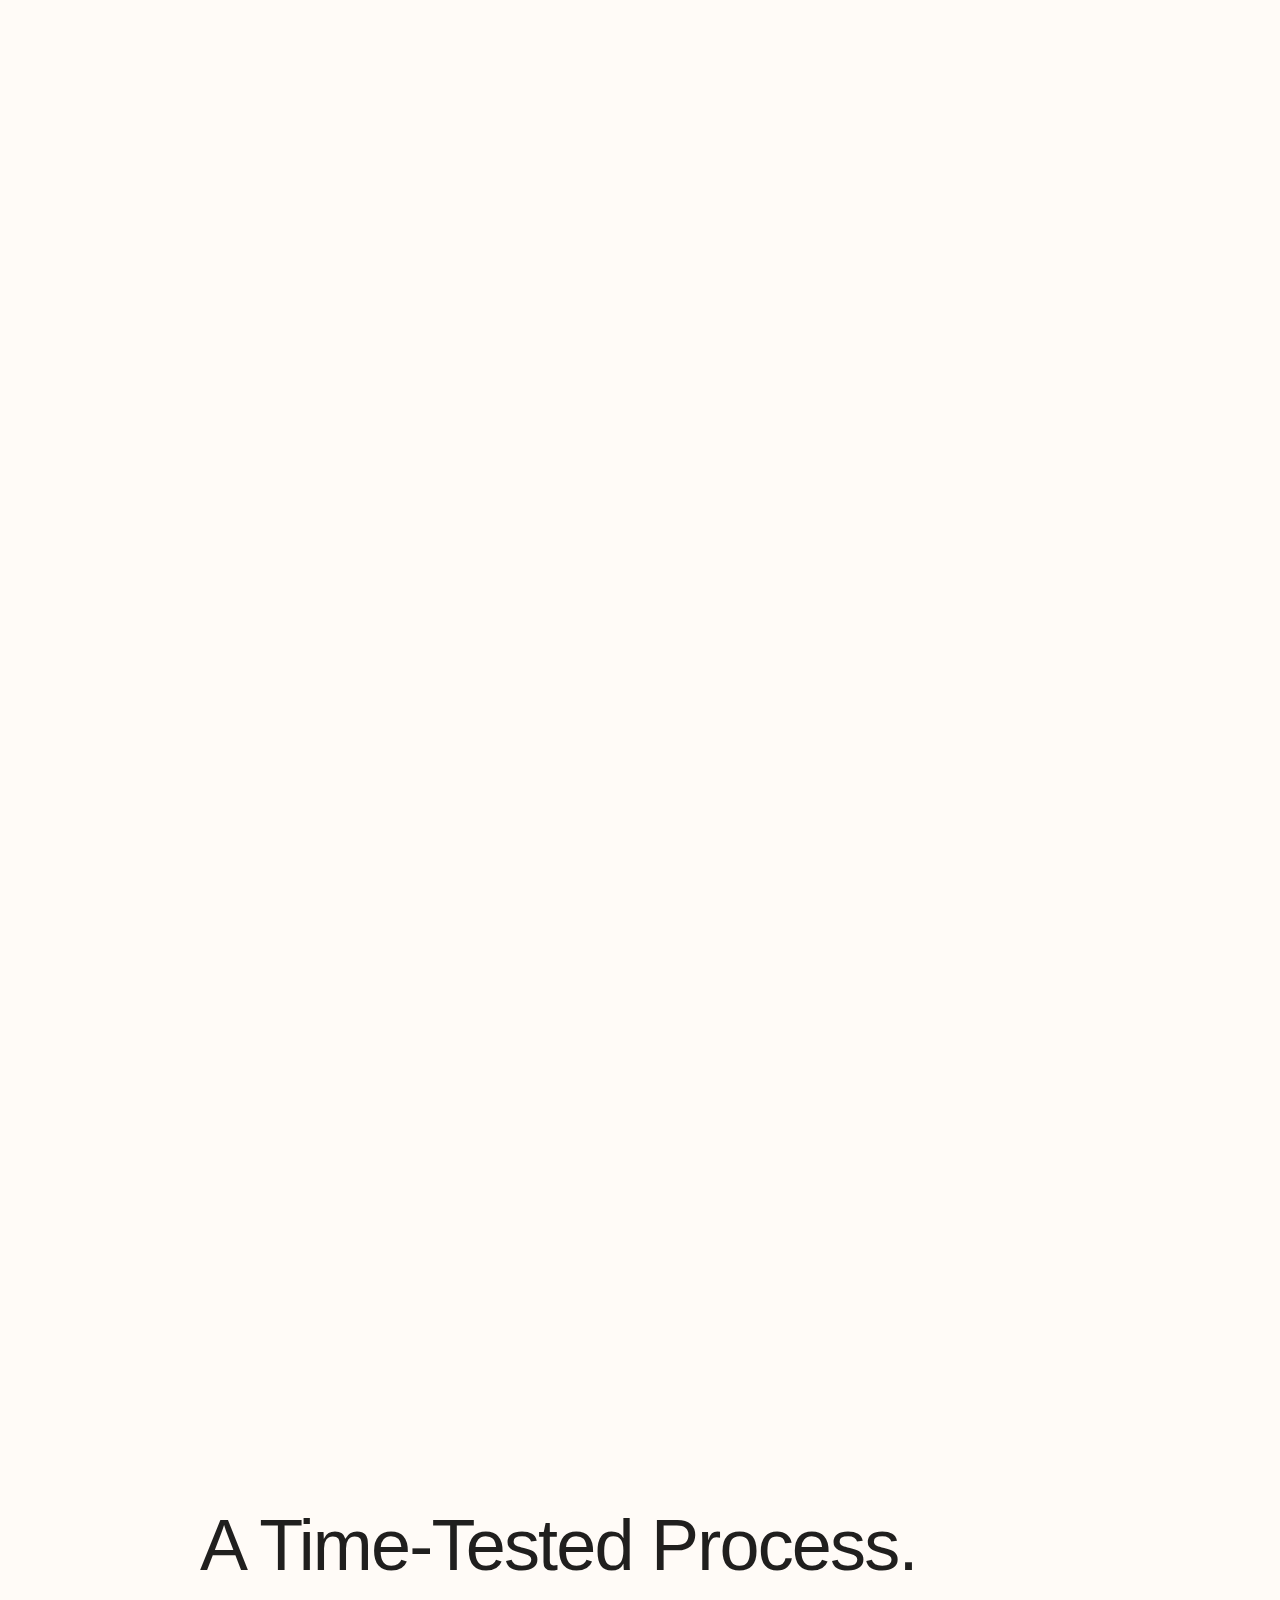
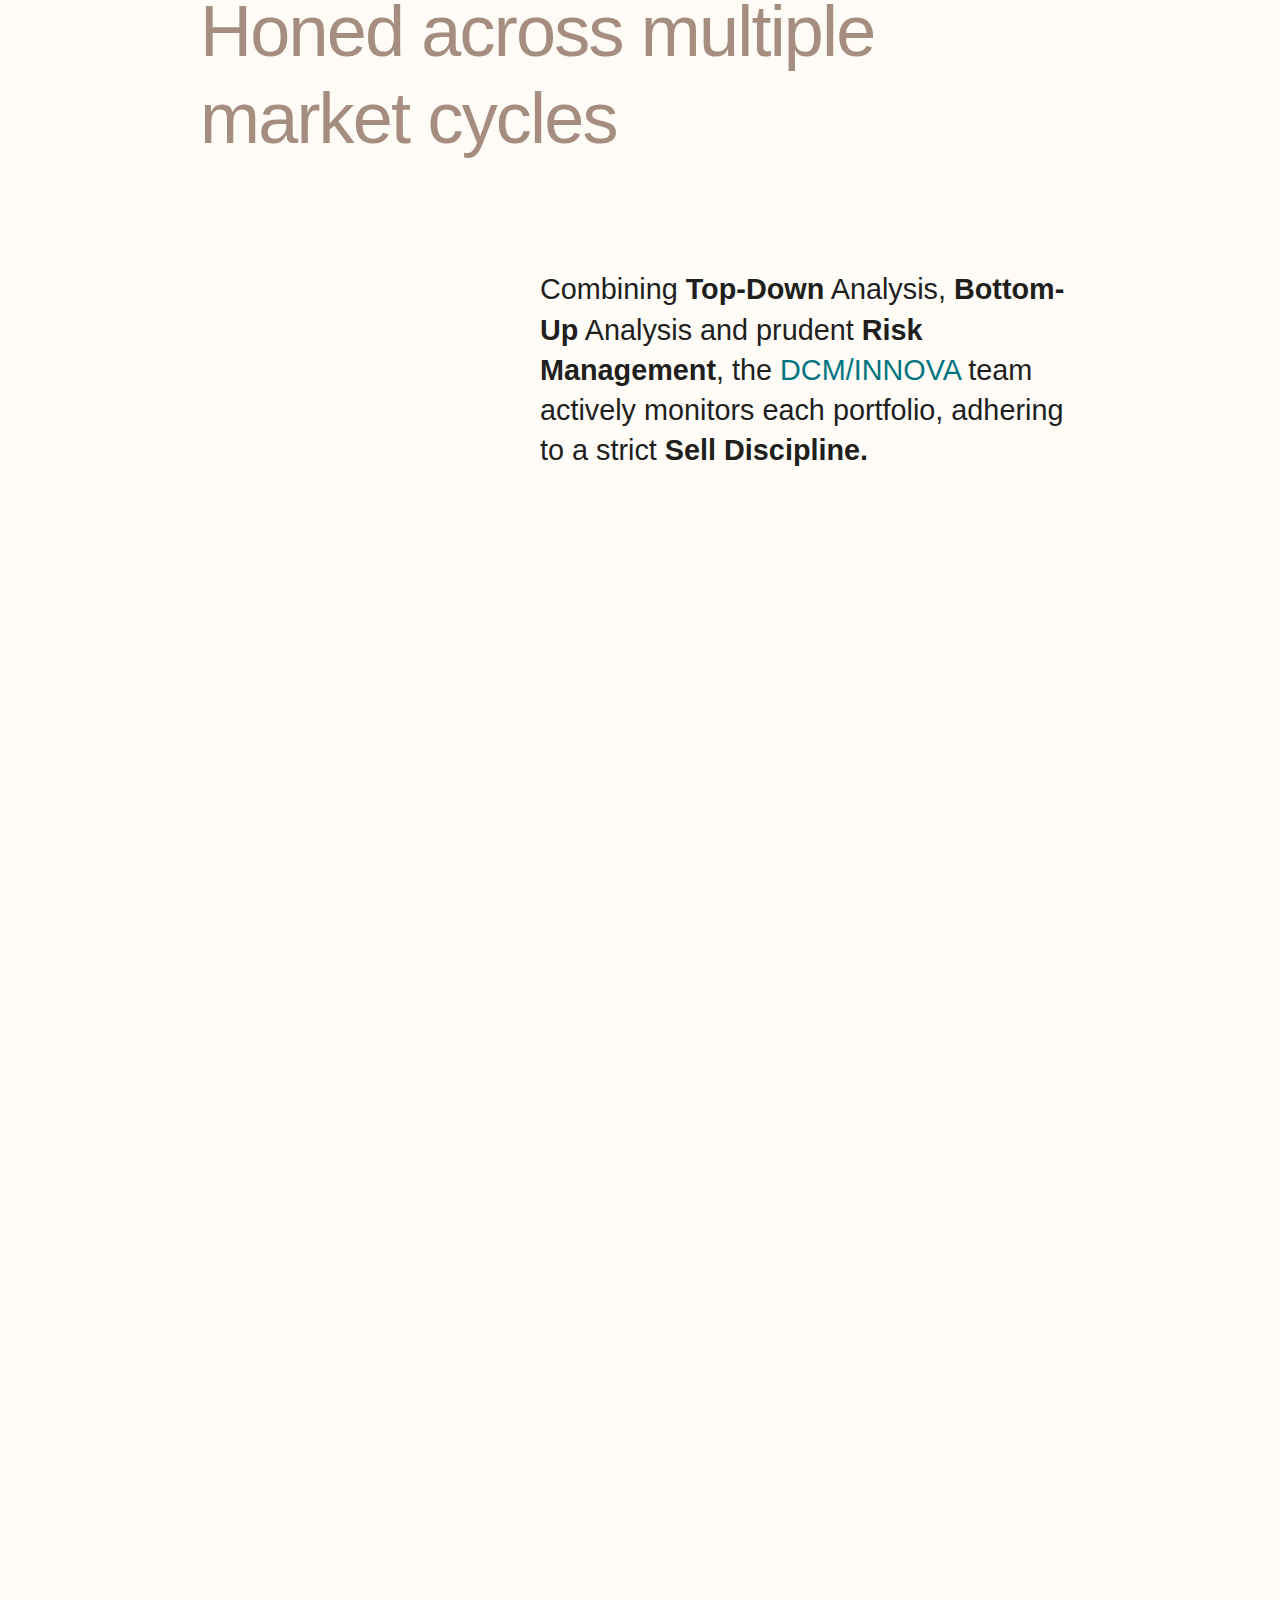
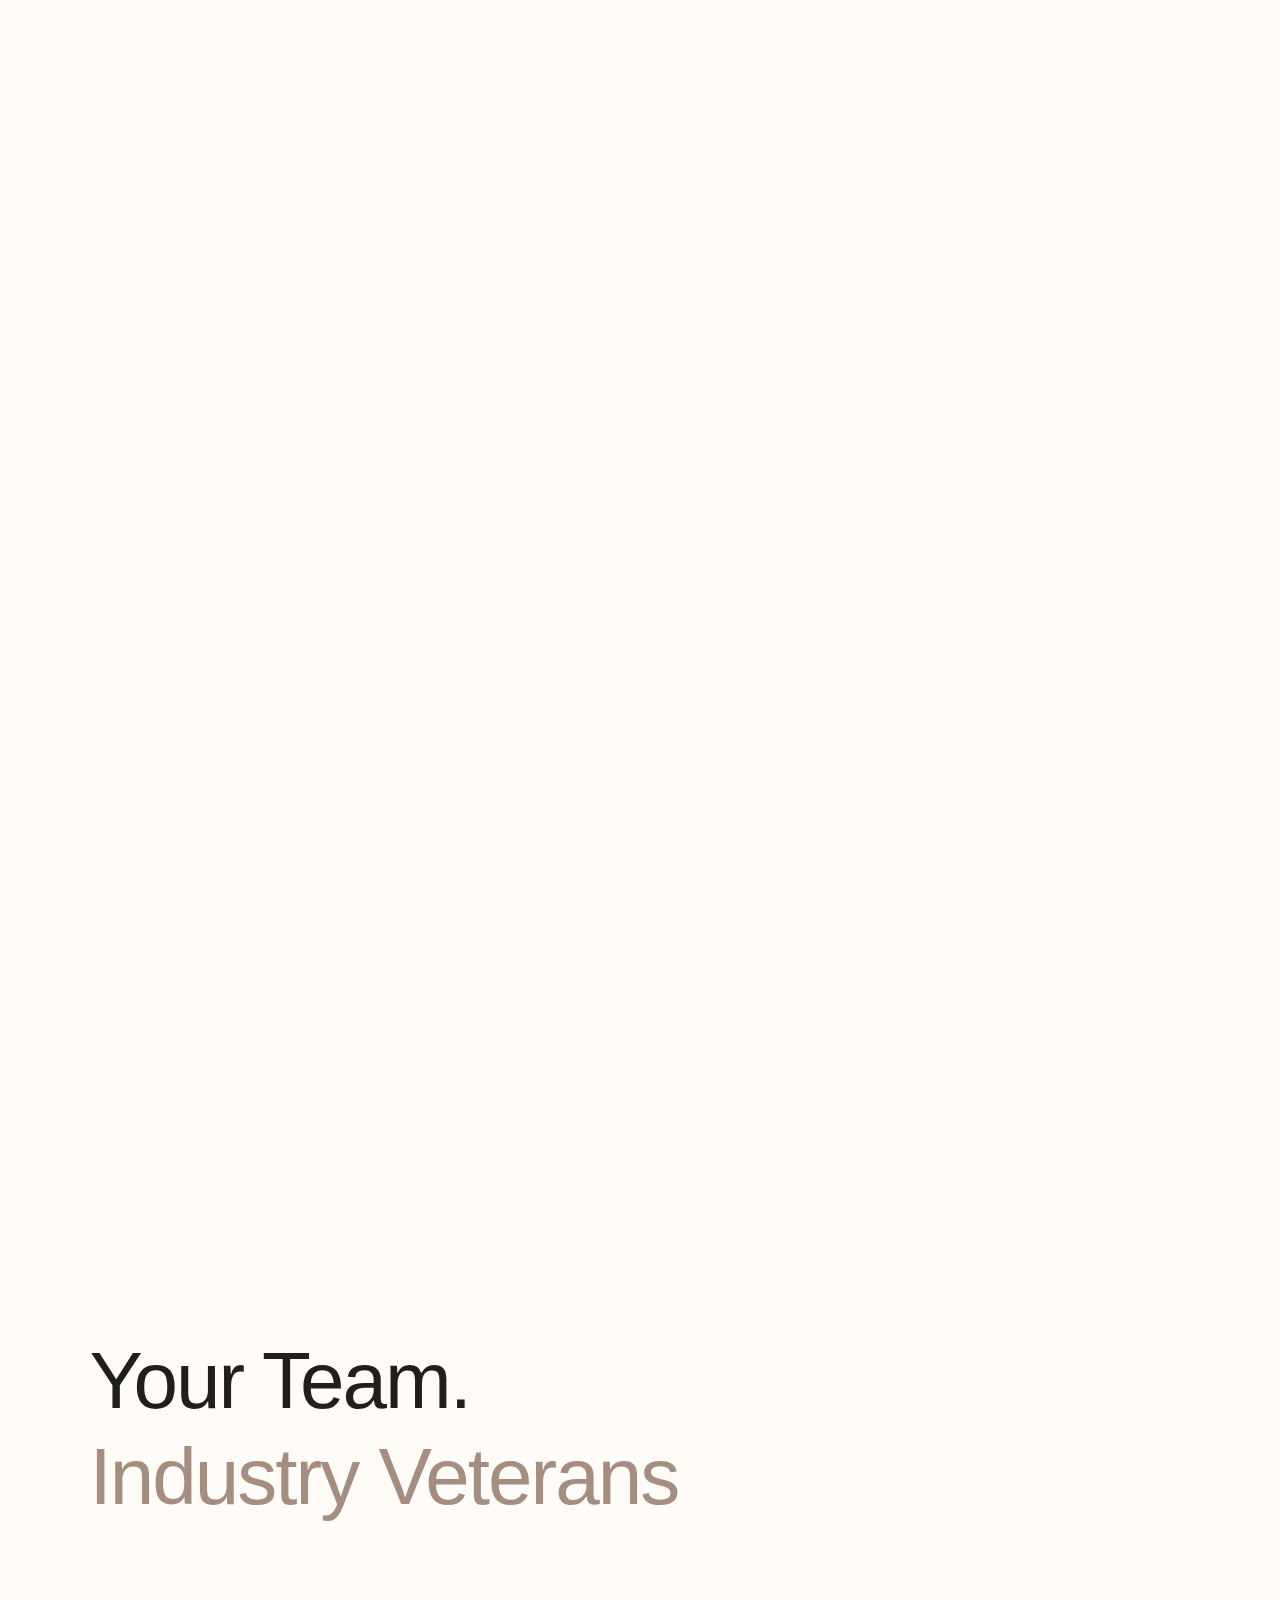
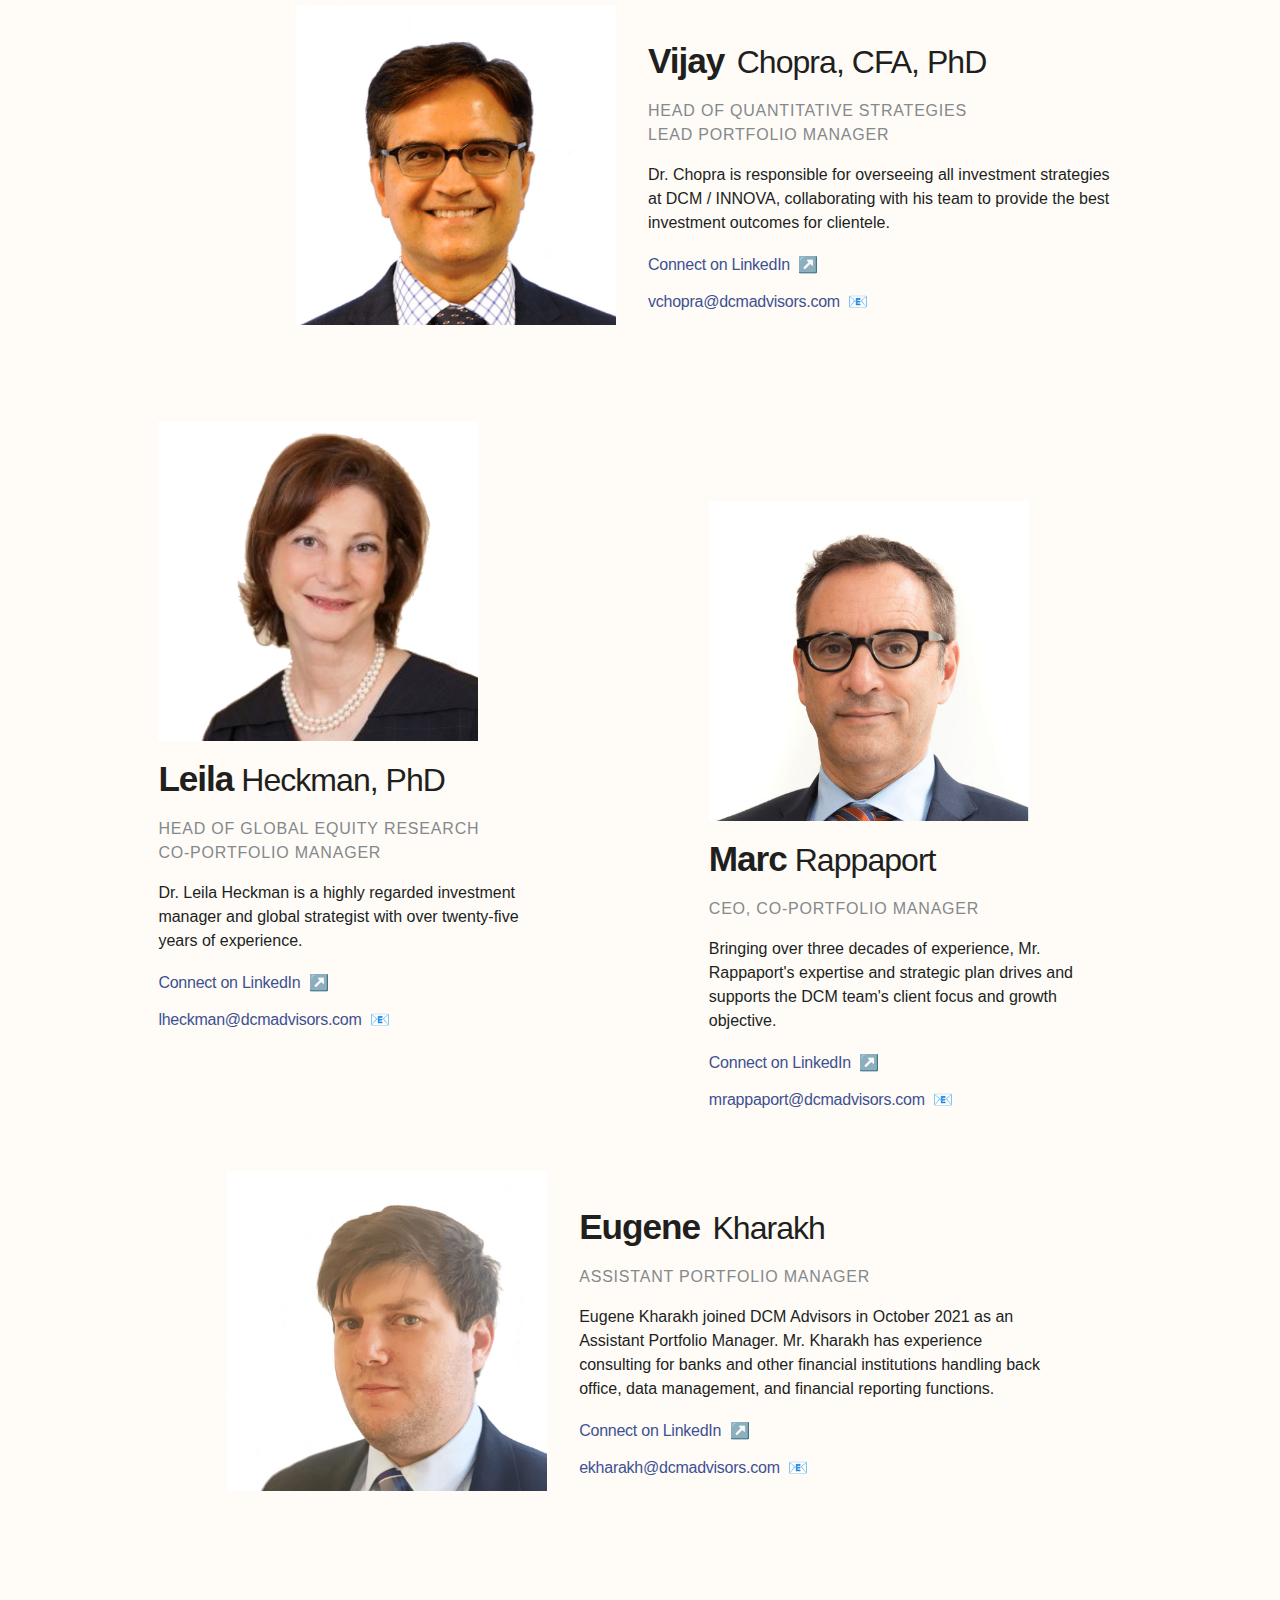
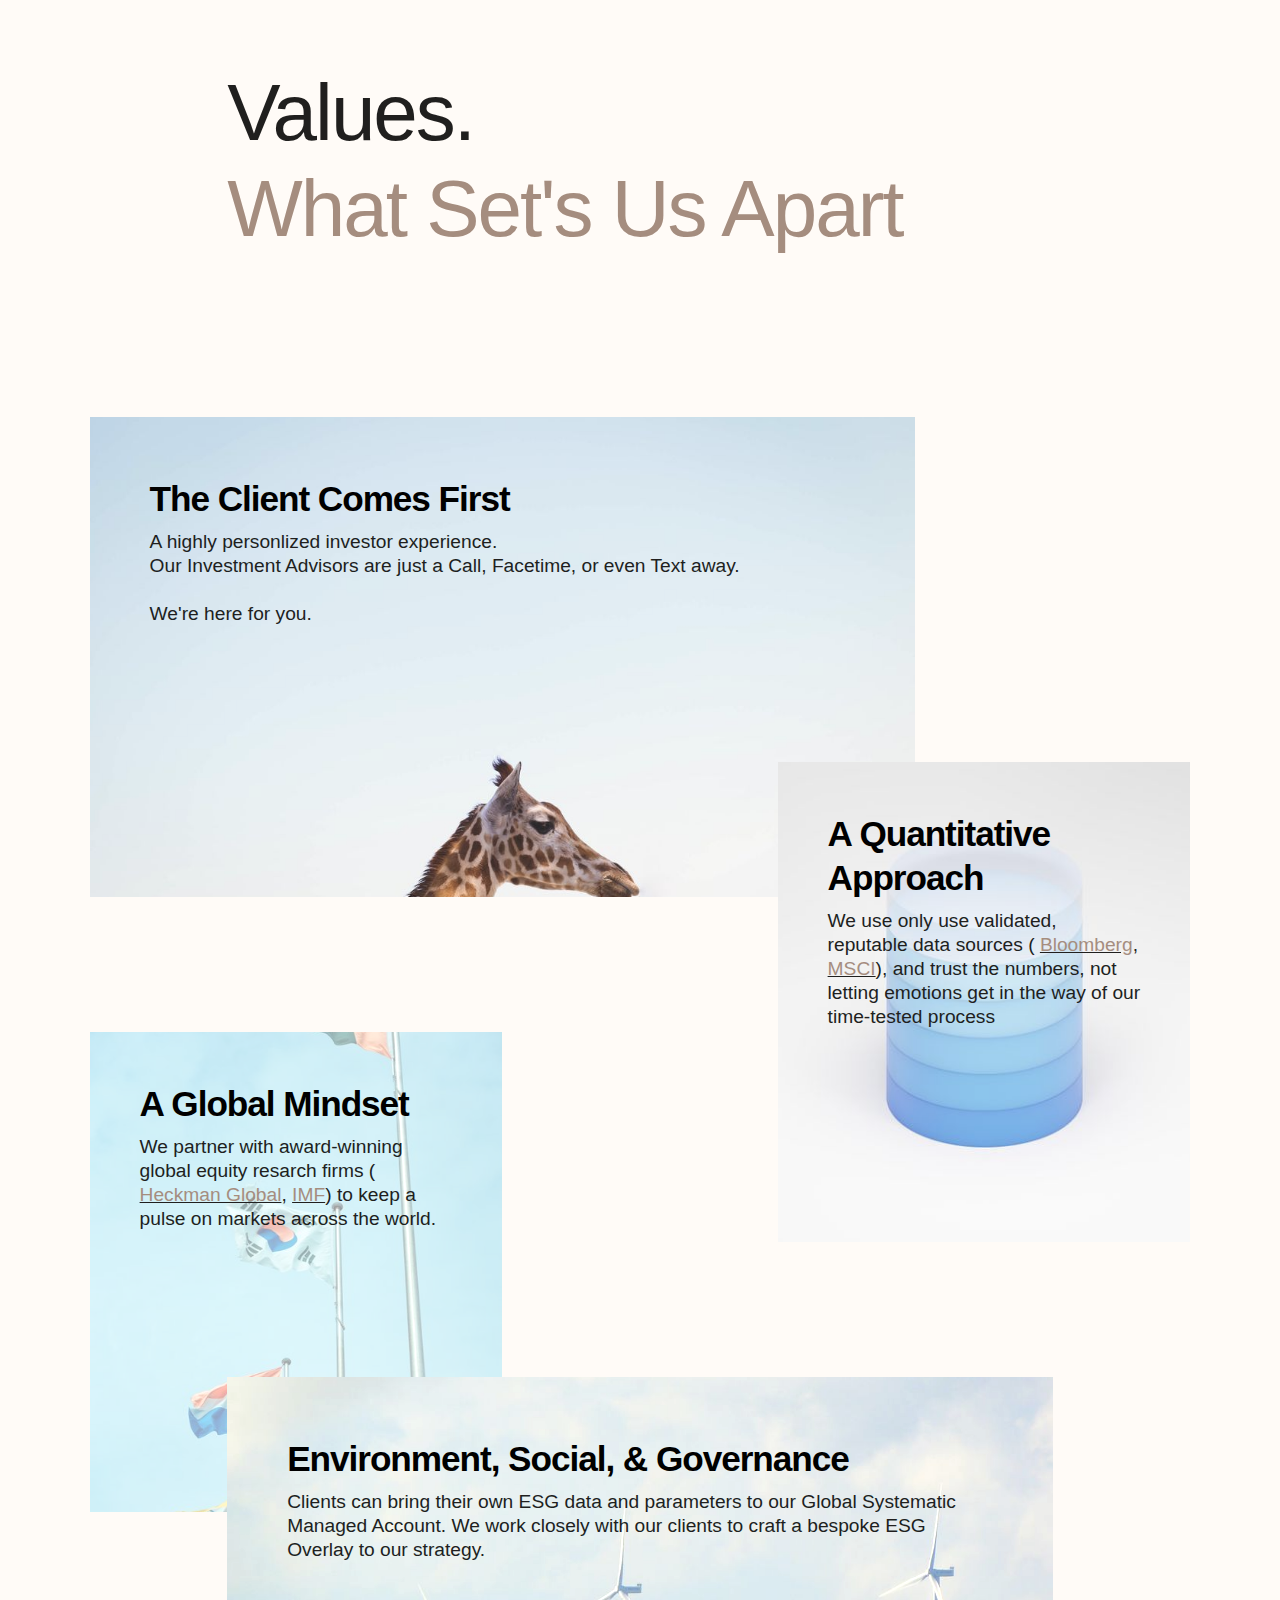
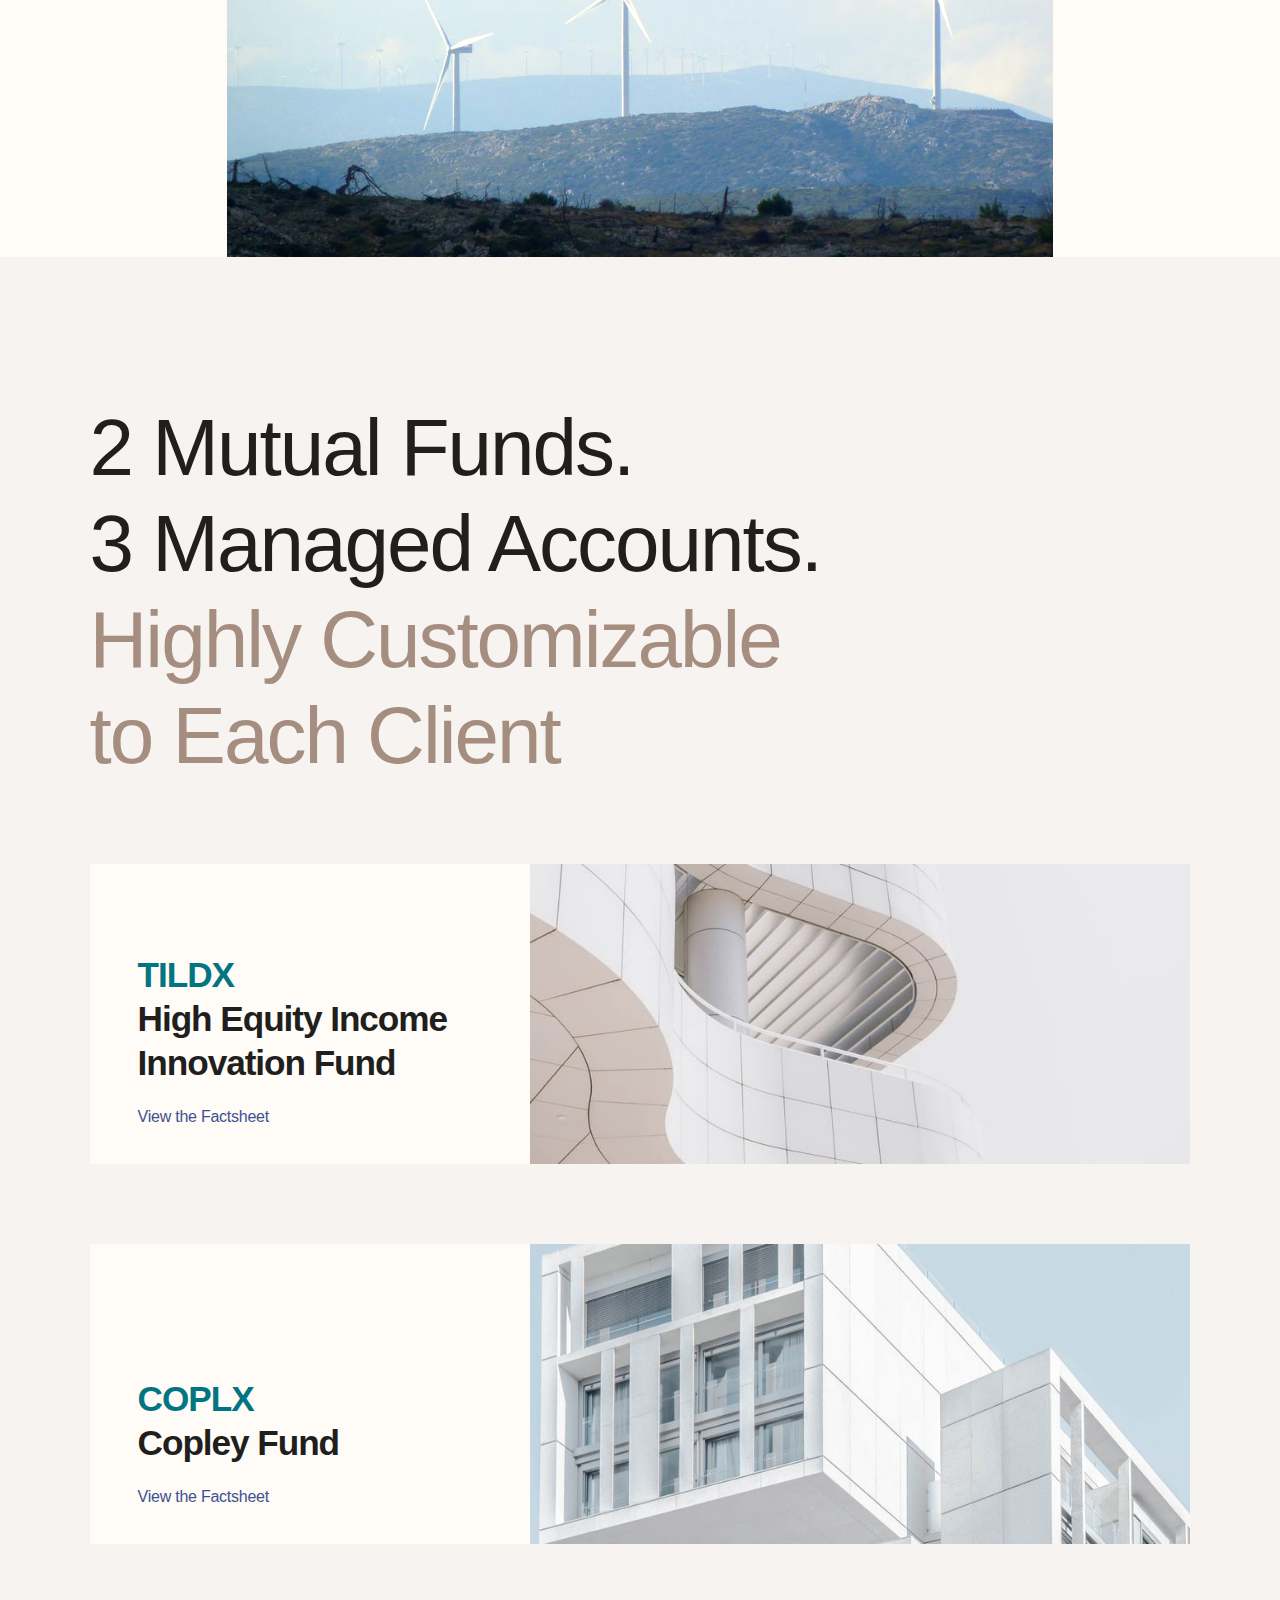
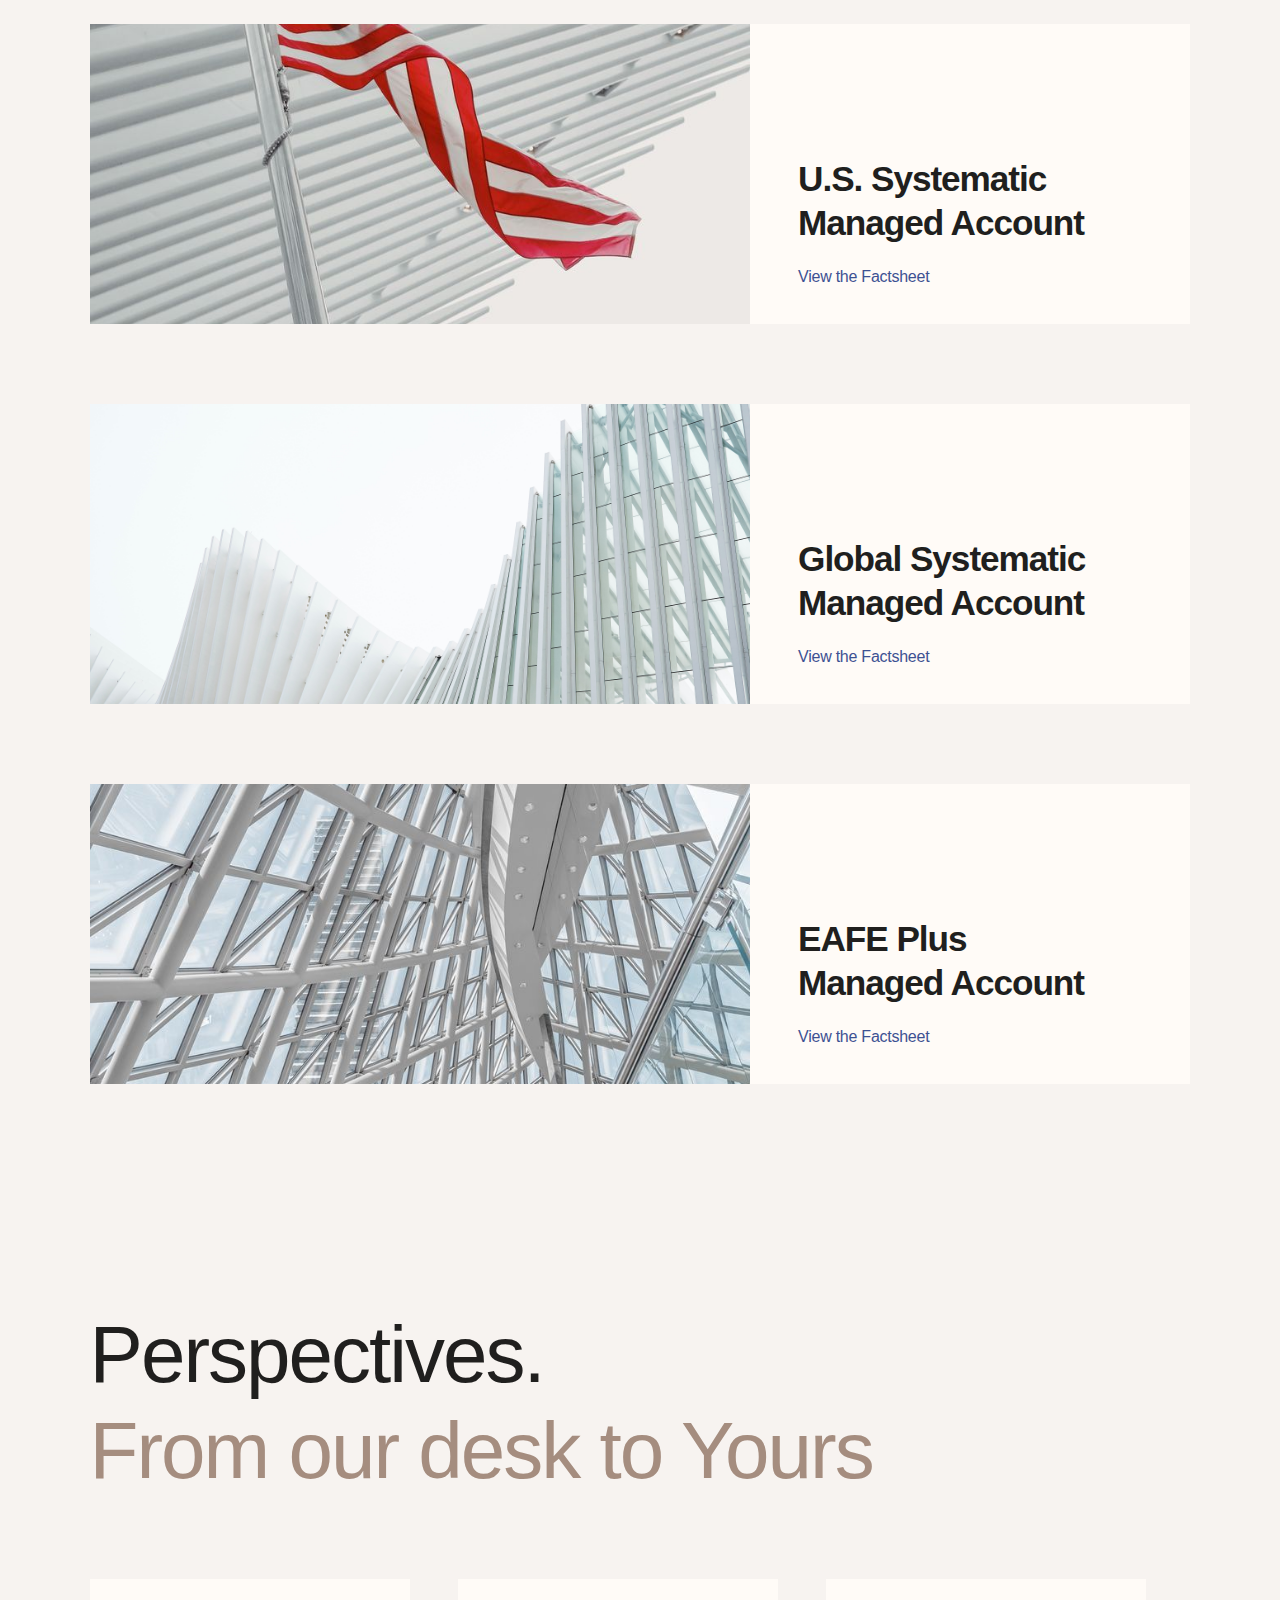
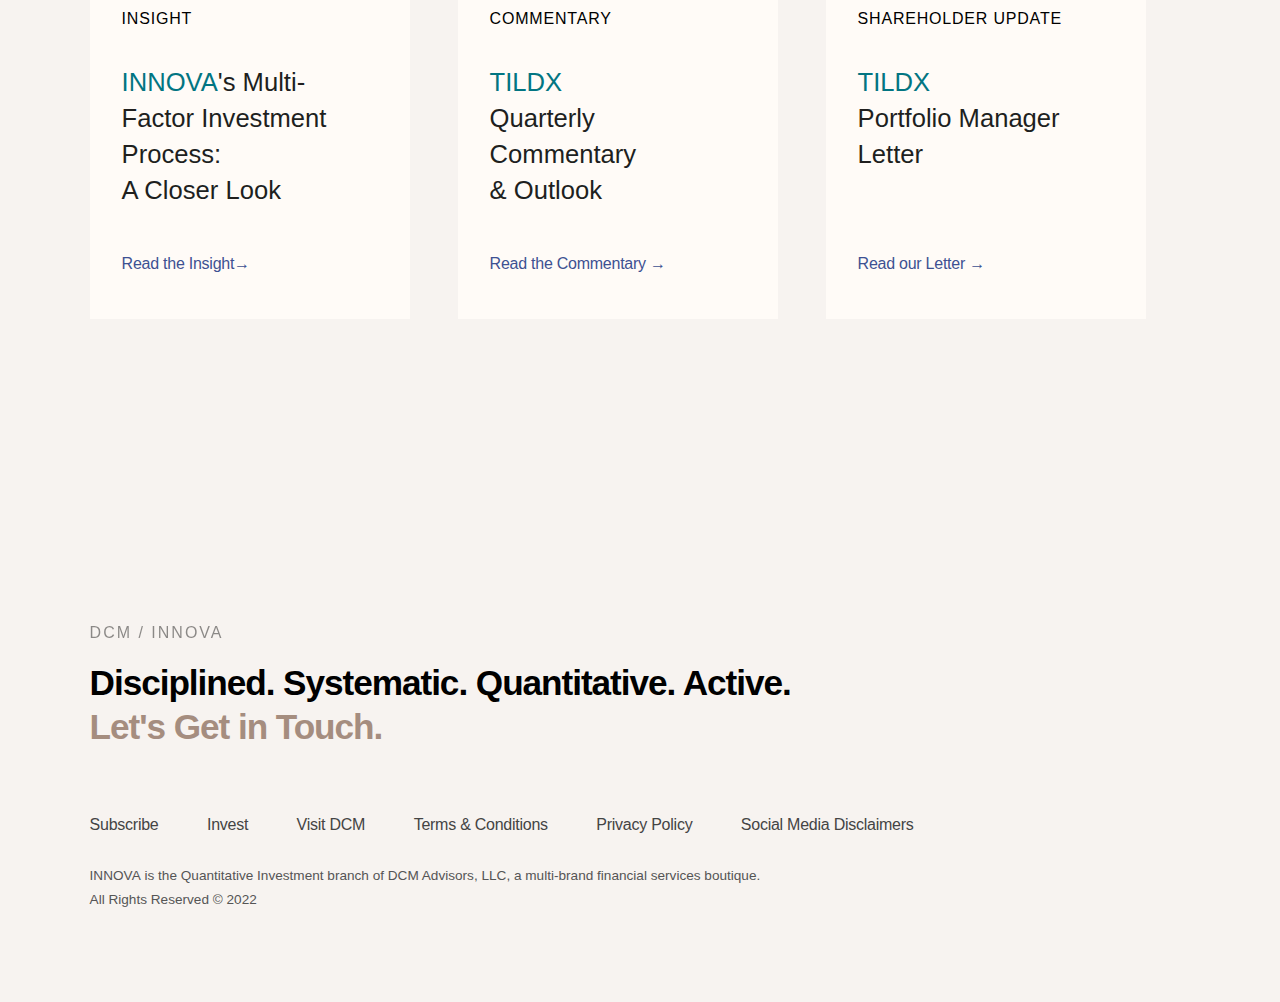
==== index.html @ 07b611b1 "Add files via upload" ====
<!DOCTYPE html><!--  This site was created in Webflow. http://www.webflow.com  -->
<!--  Last Published: Fri Apr 22 2022 16:57:35 GMT+0000 (Coordinated Universal Time)  -->
<html data-wf-page="62607f9b868710ff4918f621" data-wf-site="62607f9b868710e58918f61e">
<head>
  <meta charset="utf-8">
  <title>DCM / INNOVA | Innovating Multi-Factor Investing</title>
  <meta content="Disciplined. Systematic. Quantitative. Active. Managed by a team with decades of experience." name="description">
  <meta content="DCM / INNOVA | Innovating Multi-Factor Investing" property="og:title">
  <meta content="Disciplined. Systematic. Quantitative. Active. Managed by a team with decades of experience." property="og:description">
  <meta content="DCM / INNOVA | Innovating Multi-Factor Investing" property="twitter:title">
  <meta content="Disciplined. Systematic. Quantitative. Active. Managed by a team with decades of experience." property="twitter:description">
  <meta property="og:type" content="website">
  <meta content="summary_large_image" name="twitter:card">
  <meta content="width=device-width, initial-scale=1" name="viewport">
  <meta content="Webflow" name="generator">
  <link href="css/normalize.css" rel="stylesheet" type="text/css">
  <link href="css/webflow.css" rel="stylesheet" type="text/css">
  <link href="css/dcminnova.webflow.css" rel="stylesheet" type="text/css">
  <style>@media (min-width:992px) {html.w-mod-js:not(.w-mod-ix) [data-w-id="12fd710f-e587-dd72-9d68-0a6e0b1012f2"] {-webkit-transform:translate3d(0, 20VH, 0) scale3d(1, 1, 1) rotateX(0) rotateY(0) rotateZ(0) skew(0, 0);-moz-transform:translate3d(0, 20VH, 0) scale3d(1, 1, 1) rotateX(0) rotateY(0) rotateZ(0) skew(0, 0);-ms-transform:translate3d(0, 20VH, 0) scale3d(1, 1, 1) rotateX(0) rotateY(0) rotateZ(0) skew(0, 0);transform:translate3d(0, 20VH, 0) scale3d(1, 1, 1) rotateX(0) rotateY(0) rotateZ(0) skew(0, 0);opacity:0;}html.w-mod-js:not(.w-mod-ix) [data-w-id="f458c4b6-d9df-a8c6-4816-c4d5ae26feb2"] {opacity:0;-webkit-transform:translate3d(0, 0, 0) scale3d(0.95, 0.95, 1) rotateX(0) rotateY(0) rotateZ(0) skew(0, 0);-moz-transform:translate3d(0, 0, 0) scale3d(0.95, 0.95, 1) rotateX(0) rotateY(0) rotateZ(0) skew(0, 0);-ms-transform:translate3d(0, 0, 0) scale3d(0.95, 0.95, 1) rotateX(0) rotateY(0) rotateZ(0) skew(0, 0);transform:translate3d(0, 0, 0) scale3d(0.95, 0.95, 1) rotateX(0) rotateY(0) rotateZ(0) skew(0, 0);}html.w-mod-js:not(.w-mod-ix) [data-w-id="f458c4b6-d9df-a8c6-4816-c4d5ae26feb8"] {opacity:0;}html.w-mod-js:not(.w-mod-ix) [data-w-id="f458c4b6-d9df-a8c6-4816-c4d5ae26febc"] {opacity:0;}html.w-mod-js:not(.w-mod-ix) [data-w-id="f458c4b6-d9df-a8c6-4816-c4d5ae26fec0"] {opacity:0;}html.w-mod-js:not(.w-mod-ix) [data-w-id="92517f82-5c23-8da2-a5ee-b2b7f9a3d968"] {opacity:0;}html.w-mod-js:not(.w-mod-ix) [data-w-id="f458c4b6-d9df-a8c6-4816-c4d5ae26fec8"] {opacity:0;}html.w-mod-js:not(.w-mod-ix) [data-w-id="f458c4b6-d9df-a8c6-4816-c4d5ae26fec4"] {opacity:0;}html.w-mod-js:not(.w-mod-ix) [data-w-id="740b0bbc-619f-ae60-34de-fdedec9191fe"] {opacity:0;}html.w-mod-js:not(.w-mod-ix) [data-w-id="a548aea2-16ef-b25a-6f41-d6ccd325b46d"] {opacity:0;}html.w-mod-js:not(.w-mod-ix) [data-w-id="c3729423-b252-335d-282d-96be1a4bd635"] {opacity:0;}html.w-mod-js:not(.w-mod-ix) [data-w-id="f458c4b6-d9df-a8c6-4816-c4d5ae26fead"] {opacity:0;}}@media (max-width:991px) and (min-width:768px) {html.w-mod-js:not(.w-mod-ix) [data-w-id="12fd710f-e587-dd72-9d68-0a6e0b1012f2"] {-webkit-transform:translate3d(0, 20VH, 0) scale3d(1, 1, 1) rotateX(0) rotateY(0) rotateZ(0) skew(0, 0);-moz-transform:translate3d(0, 20VH, 0) scale3d(1, 1, 1) rotateX(0) rotateY(0) rotateZ(0) skew(0, 0);-ms-transform:translate3d(0, 20VH, 0) scale3d(1, 1, 1) rotateX(0) rotateY(0) rotateZ(0) skew(0, 0);transform:translate3d(0, 20VH, 0) scale3d(1, 1, 1) rotateX(0) rotateY(0) rotateZ(0) skew(0, 0);opacity:0;}html.w-mod-js:not(.w-mod-ix) [data-w-id="f458c4b6-d9df-a8c6-4816-c4d5ae26feb2"] {opacity:0;-webkit-transform:translate3d(0, 0, 0) scale3d(0.95, 0.95, 1) rotateX(0) rotateY(0) rotateZ(0) skew(0, 0);-moz-transform:translate3d(0, 0, 0) scale3d(0.95, 0.95, 1) rotateX(0) rotateY(0) rotateZ(0) skew(0, 0);-ms-transform:translate3d(0, 0, 0) scale3d(0.95, 0.95, 1) rotateX(0) rotateY(0) rotateZ(0) skew(0, 0);transform:translate3d(0, 0, 0) scale3d(0.95, 0.95, 1) rotateX(0) rotateY(0) rotateZ(0) skew(0, 0);}html.w-mod-js:not(.w-mod-ix) [data-w-id="f458c4b6-d9df-a8c6-4816-c4d5ae26feb8"] {opacity:0;}html.w-mod-js:not(.w-mod-ix) [data-w-id="f458c4b6-d9df-a8c6-4816-c4d5ae26febc"] {opacity:0;}html.w-mod-js:not(.w-mod-ix) [data-w-id="f458c4b6-d9df-a8c6-4816-c4d5ae26fec0"] {opacity:0;}html.w-mod-js:not(.w-mod-ix) [data-w-id="92517f82-5c23-8da2-a5ee-b2b7f9a3d968"] {opacity:0;}html.w-mod-js:not(.w-mod-ix) [data-w-id="f458c4b6-d9df-a8c6-4816-c4d5ae26fec8"] {opacity:0;}html.w-mod-js:not(.w-mod-ix) [data-w-id="f458c4b6-d9df-a8c6-4816-c4d5ae26fec4"] {opacity:0;}html.w-mod-js:not(.w-mod-ix) [data-w-id="740b0bbc-619f-ae60-34de-fdedec9191fe"] {opacity:0;}html.w-mod-js:not(.w-mod-ix) [data-w-id="a548aea2-16ef-b25a-6f41-d6ccd325b46d"] {opacity:0;}html.w-mod-js:not(.w-mod-ix) [data-w-id="c3729423-b252-335d-282d-96be1a4bd635"] {opacity:0;}html.w-mod-js:not(.w-mod-ix) [data-w-id="f458c4b6-d9df-a8c6-4816-c4d5ae26fead"] {opacity:0;}}</style>
  <script src="https://ajax.googleapis.com/ajax/libs/webfont/1.6.26/webfont.js" type="text/javascript"></script>
  <script type="text/javascript">WebFont.load({  google: {    families: ["Inter:300,regular,500,600,700,800,900"]  }});</script>
  <!-- [if lt IE 9]><script src="https://cdnjs.cloudflare.com/ajax/libs/html5shiv/3.7.3/html5shiv.min.js" type="text/javascript"></script><![endif] -->
  <script type="text/javascript">!function(o,c){var n=c.documentElement,t=" w-mod-";n.className+=t+"js",("ontouchstart"in o||o.DocumentTouch&&c instanceof DocumentTouch)&&(n.className+=t+"touch")}(window,document);</script>
  <link href="images/favicon.png" rel="shortcut icon" type="image/x-icon">
  <link href="images/webclip.png" rel="apple-touch-icon">
</head>
<body>
  <section id="top" data-w-id="f458c4b6-d9df-a8c6-4816-c4d5ae26feaa" class="hero-section wf-section">
    <div class="container in-hero">
      <div class="hero-content">
        <div data-w-id="f458c4b6-d9df-a8c6-4816-c4d5ae26fead" class="logo-wrap">
          <a href="index.html" aria-current="page" class="logo w-inline-block w--current">
            <div>DCM / INNOVA</div>
          </a>
        </div>
        <div data-w-id="f458c4b6-d9df-a8c6-4816-c4d5ae26feb2" class="hero-headings">
          <h1 class="hero-heading">Innovating<br>‍Multi-Factor Investing</h1>
          <h5 class="hero-subheading">Disciplined. Systematic. Quantitative. Active. <br>Managed by a team with decades of experience.<br>‍</h5>
        </div>
      </div>
      <nav class="navigation">
        <a href="#Process" data-w-id="f458c4b6-d9df-a8c6-4816-c4d5ae26feb8" class="nav-link w-inline-block">
          <div>Process</div>
          <div class="animation-line in-navi-item"></div>
        </a>
        <a href="#Philosophy" data-w-id="f458c4b6-d9df-a8c6-4816-c4d5ae26febc" class="nav-link w-inline-block">
          <div>Philosophy</div>
          <div class="animation-line in-navi-item"></div>
        </a>
        <a href="#YourTeam" data-w-id="f458c4b6-d9df-a8c6-4816-c4d5ae26fec0" class="nav-link w-inline-block">
          <div>Your Team</div>
          <div class="animation-line in-navi-item"></div>
        </a>
        <a href="#Values" data-w-id="92517f82-5c23-8da2-a5ee-b2b7f9a3d968" class="nav-link w-inline-block">
          <div>Values</div>
          <div class="animation-line in-navi-item"></div>
        </a>
        <a href="#Vehicles" data-w-id="f458c4b6-d9df-a8c6-4816-c4d5ae26fec8" class="nav-link w-inline-block">
          <div>Vehicles</div>
          <div class="animation-line in-navi-item"></div>
        </a>
        <a href="#Perspectives" data-w-id="f458c4b6-d9df-a8c6-4816-c4d5ae26fec4" class="nav-link w-inline-block">
          <div>Perspectives</div>
          <div class="animation-line in-navi-item"></div>
        </a>
        <div class="animation-line in-navigation"></div>
        <div class="small-links">
          <a href="https://view.flodesk.com/pages/6261a309ec93244248594db6" data-w-id="740b0bbc-619f-ae60-34de-fdedec9191fe" target="_blank" class="nav-link w-inline-block">
            <div>Subscribe</div>
            <div class="animation-line in-navi-item"></div>
          </a>
          <a href="https://86o02m39y42.typeform.com/to/HfwORApF?typeform" data-w-id="a548aea2-16ef-b25a-6f41-d6ccd325b46d" target="_blank" class="nav-link w-inline-block">
            <div>Invest</div>
            <div class="animation-line in-navi-item"></div>
          </a>
          <a href="http://dcmadvisors.com" data-w-id="c3729423-b252-335d-282d-96be1a4bd635" target="_blank" class="nav-link w-inline-block">
            <div>Visit DCM</div>
            <div class="animation-line in-navi-item"></div>
          </a>
        </div>
      </nav>
    </div>
    <div class="animation-line in-top"></div>
    <div class="animation-line in-bottom"></div>
  </section>
  <section class="subhero-section wf-section">
    <div data-w-id="12fd710f-e587-dd72-9d68-0a6e0b1012f2" class="subhero-image-wrap"><img src="images/luca-bravo-SRjZtxsK3Os-unsplash.jpg" loading="lazy" sizes="(max-width: 479px) 100vw, (max-width: 991px) 75vw, 6000px" srcset="images/luca-bravo-SRjZtxsK3Os-unsplash-p-500.jpeg 500w, images/luca-bravo-SRjZtxsK3Os-unsplash-p-800.jpeg 800w, images/luca-bravo-SRjZtxsK3Os-unsplash-p-1080.jpeg 1080w, images/luca-bravo-SRjZtxsK3Os-unsplash-p-1600.jpeg 1600w, images/luca-bravo-SRjZtxsK3Os-unsplash-p-2000.jpeg 2000w, images/luca-bravo-SRjZtxsK3Os-unsplash-p-2600.jpeg 2600w, images/luca-bravo-SRjZtxsK3Os-unsplash-p-3200.jpeg 3200w, images/luca-bravo-SRjZtxsK3Os-unsplash.jpg 6000w" alt="" class="office-image"></div>
    <div id="Process" class="container in-subhero">
      <h2 class="subhero-heading">A Time-Tested Process. <span class="text-span-10">Honed across multiple market cycles</span><strong></strong></h2>
      <h5 class="subhero-title">Combining <strong>Top-Down</strong> Analysis, <strong>Bottom-Up</strong> Analysis and prudent <strong>Risk Management</strong>, the <span class="text-span-4">DCM/INNOVA</span> team actively monitors each portfolio, adhering to a strict <strong>Sell Discipline.</strong><br></h5>
    </div>
    <div class="about-us-grid">
      <div id="w-node-_12fd710f-e587-dd72-9d68-0a6e0b1012fa-4918f621" data-w-id="12fd710f-e587-dd72-9d68-0a6e0b1012fa" style="opacity:0" class="about-us-image first"></div>
      <div id="Philosophy" data-w-id="12fd710f-e587-dd72-9d68-0a6e0b1012fb" style="opacity:0" class="about-us-cell our-mission w-node-_12fd710f-e587-dd72-9d68-0a6e0b1012fb-4918f621">
        <div class="about-us-content">
          <h6 class="about-us-heading">our PHILOSOPHY.</h6>
          <p class="about-us-text">Different Factors are rewarded in different market environments. Each Stock has different exposures to these investment factors.<br>‍<br>Diversifying across investment factors leads to more consistent outperformance over the long run.<br></p>
        </div>
      </div>
      <div id="w-node-_12fd710f-e587-dd72-9d68-0a6e0b101301-4918f621" data-w-id="12fd710f-e587-dd72-9d68-0a6e0b101301" style="opacity:0" class="about-us-cell our-special">
        <div class="about-us-content our-special">
          <h6 id="w-node-_927b199f-198b-33e2-f8aa-a1c46c065503-4918f621" class="about-us-heading">TOP DOWN COUNTRY ALLOCATION FACTORS</h6>
          <h4>Valuation</h4>
          <h4>Sentiment / Momentum</h4>
          <h4 class="heading-6">Risk</h4>
          <h4>Growth</h4>
          <h4>Monetary Policy</h4>
        </div>
        <div class="about-us-content our-special">
          <h6 id="w-node-_12fd710f-e587-dd72-9d68-0a6e0b101303-4918f621" class="about-us-heading">BOTTOM UP STOCK SELECTION FACTORS</h6>
          <h4>Valuation</h4>
          <h4>Momentum</h4>
          <h4>Profitability</h4>
          <h4>Quality</h4>
          <h4>Sentiment</h4>
          <h4>Management Policy</h4>
          <h4 class="heading-5">Risk</h4>
        </div>
      </div>
      <div id="w-node-_12fd710f-e587-dd72-9d68-0a6e0b10130d-4918f621" data-w-id="12fd710f-e587-dd72-9d68-0a6e0b10130d" style="opacity:0" class="about-us-image second"></div>
      <div id="w-node-_12fd710f-e587-dd72-9d68-0a6e0b10130e-4918f621" data-w-id="12fd710f-e587-dd72-9d68-0a6e0b10130e" style="opacity:0" class="about-us-cell">
        <div class="about-us-content our-goal">
          <h6 class="about-us-heading">oUR MANTRA.</h6>
          <h3>Trade What You See. Not What You Want to See.</h3>
        </div>
      </div>
    </div>
  </section>
  <section id="YourTeam" class="designers-section wf-section">
    <div class="container in-designers">
      <h2 class="sections-heading">Your Team.<br><span class="text-span-9">Industry Veterans</span></h2>
      <div class="designer-full-width"><img src="images/Frame-6.png" width="480" alt="Vijay Chopra Photo" sizes="320px" srcset="images/Frame-6-p-500.png 500w, images/Frame-6.png 681w" class="designer-photo">
        <div class="designer-content wide">
          <div class="designer-name-wrap">
            <h4 class="designer-name">Vijay</h4>
            <h4 class="designer-surname">Chopra, CFA, PhD</h4>
          </div>
          <h6 class="designer-title">Head of quantitative strategies<br>LEAD PORTFOLIO MANAGER</h6>
          <p class="designer-description">Dr. Chopra is responsible for overseeing all investment strategies at DCM / INNOVA, collaborating with his team to provide the best investment outcomes for clientele.</p>
          <a href="https://www.linkedin.com/in/vijay-chopra-a27777/" target="_blank" class="link">Connect on LinkedIn  ↗️ </a>
          <a href="mailto:vchopra@dcmadvisors.com?subject=%F0%9F%91%8B%20Hi%20Vijay%2C%20I&#x27;m%20interested%20in%20connecting" class="link">vchopra@dcmadvisors.com  📧</a>
        </div>
      </div>
      <div class="designer-half-width"><img src="images/leila_heckman.png" width="480" alt="Leila Heckman Photo" class="designer-photo">
        <div class="designer-content">
          <div class="designer-name-wrap horizontal">
            <h4 class="designer-name">Leila</h4>
            <h4 class="designer-surname">Heckman, PhD</h4>
          </div>
          <h6 class="designer-title">HEAD OF GLOBAL EQUITY RESEARCH<br>CO-PORTFOLIO MANAGER</h6>
          <p class="designer-description">Dr. Leila Heckman is a highly regarded investment manager and global strategist with over twenty-five years of experience.</p>
          <a href="https://www.linkedin.com/in/leila-heckman-4ab12012/" class="link">Connect on LinkedIn  ↗️</a>
          <a href="mailto:lheckman@dcmadvisors.com?subject=%F0%9F%91%8B%20Hi%20Leila%2C%20I&#x27;m%20interested%20in%20connecting" class="link">lheckman@dcmadvisors.com  📧</a>
        </div>
      </div>
      <div class="designer-half-width go-bottom"><img src="images/Frame-5.png" width="480" alt="Marc Rappaport Photo" sizes="320px" srcset="images/Frame-5-p-500.png 500w, images/Frame-5.png 681w" class="designer-photo">
        <div class="designer-content">
          <div class="designer-name-wrap horizontal">
            <h4 class="designer-name">Marc</h4>
            <h4 class="designer-surname">Rappaport</h4>
          </div>
          <h6 class="designer-title">CEO, Co-portfolio manager</h6>
          <p class="designer-description">Bringing over three decades of experience, Mr. Rappaport&#x27;s expertise and strategic plan drives and supports the DCM team&#x27;s client focus and growth objective.</p>
          <a href="https://www.linkedin.com/in/marc-rappaport-b4546810a/" target="_blank" class="link">Connect on LinkedIn  ↗️</a>
          <a href="mailto:mrappaport@dcmadvisors.com?subject=%F0%9F%91%8B%20Hi%20Marc%2C%20I&#x27;m%20interested%20in%20connecting" class="link">mrappaport@dcmadvisors.com  📧</a>
        </div>
      </div>
      <div class="designer-full-width go-left"><img src="images/Frame-18.png" width="480" alt="Thomas Nielsen Photo" sizes="320px" srcset="images/Frame-18-p-500.png 500w, images/Frame-18.png 681w" class="designer-photo">
        <div class="designer-content wide">
          <div class="designer-name-wrap">
            <h4 class="designer-name">Eugene</h4>
            <h4 class="designer-surname">Kharakh</h4>
          </div>
          <h6 class="designer-title">Assistant portfolio manager</h6>
          <p class="designer-description">Eugene Kharakh joined DCM Advisors in October 2021 as an Assistant Portfolio Manager. Mr. Kharakh has experience consulting for banks and other financial institutions handling back office, data management, and financial reporting functions.</p>
          <a href="https://www.linkedin.com/in/eugene-kharakh-00aa902b/" target="_blank" class="link">Connect on LinkedIn  ↗️</a>
          <a href="mailto:ekharakh@dcmadvisors.com?subject=%F0%9F%91%8B%20Hi%20Eugene%2C%20I&#x27;m%20interested%20in%20connecting" class="link">ekharakh@dcmadvisors.com  📧</a>
        </div>
      </div>
      <div class="designer-half-width go-bottom d"><img src="images/5.jpg" width="480" alt="Andrew Hansen Photo" sizes="100vw" srcset="images/5-p-500.jpeg 500w, images/5-p-800.jpeg 800w, images/5.jpg 960w" class="designer-photo">
        <div class="designer-content">
          <div class="designer-name-wrap horizontal">
            <h4 class="designer-name">Dwane</h4>
            <h4 class="designer-surname">Hawkins</h4>
          </div>
          <h6 class="designer-title">engineering</h6>
          <p class="designer-description">Andrew is executive management and together with Met Richard. Over the years, he has played an integral role in the internationalization.</p>
          <a href="mailto:mail@example.com?subject=Email%20Subject" class="link">Connect on LinkedIn</a>
          <a href="mailto:mail@example.com?subject=Email%20Subject" class="link">dhawkins@architected.pro</a>
        </div>
      </div>
      <div class="designer-half-width j"><img src="images/person04.jpg" alt="Christian Shulte Photo" width="480" sizes="100vw" srcset="images/person04-p-500.jpeg 500w, images/person04-p-800.jpeg 800w, images/person04.jpg 960w" class="designer-photo">
        <div class="designer-content">
          <div class="designer-name-wrap horizontal">
            <h4 class="designer-name">Jay</h4>
            <h4 class="designer-surname">Chopra</h4>
          </div>
          <h6 class="designer-title">Experience Designer</h6>
          <p class="designer-description">Chris is executive management at our office together with CEO Met Randsen. Over the years, he has played an integral role in the internationalization.</p>
          <a href="mailto:mail@example.com?subject=Email%20Subject" class="link">Connect on LinkedIn</a>
          <a href="mailto:mail@example.com?subject=Email%20Subject" class="link">jchopra@dcmadvisors.com</a>
        </div>
      </div>
    </div>
  </section>
  <section id="Values" class="projects-section wf-section">
    <div data-w-id="f4c3b6ea-18ca-4ec3-cb29-7d6111a21c5e" class="container in-projects">
      <h2 class="projects-heading">Values.<br><span class="text-rosy">What Set&#x27;s Us Apart</span></h2>
      <div class="project-wide"><img src="images/katie-treadway-EwE4tBYh3ms-unsplash.jpg" alt="Forest house photo" width="960" data-w-id="f4c3b6ea-18ca-4ec3-cb29-7d6111a21c6b" sizes="(max-width: 479px) 92vw, (max-width: 767px) 100vw, (max-width: 991px) 86vw, 65vw" srcset="images/katie-treadway-EwE4tBYh3ms-unsplash-p-500.jpeg 500w, images/katie-treadway-EwE4tBYh3ms-unsplash-p-800.jpeg 800w, images/katie-treadway-EwE4tBYh3ms-unsplash-p-1080.jpeg 1080w, images/katie-treadway-EwE4tBYh3ms-unsplash-p-1600.jpeg 1600w, images/katie-treadway-EwE4tBYh3ms-unsplash-p-2000.jpeg 2000w, images/katie-treadway-EwE4tBYh3ms-unsplash-p-2600.jpeg 2600w, images/katie-treadway-EwE4tBYh3ms-unsplash.jpg 3000w" class="project-image">
        <div class="project-content text-white">
          <h4 class="no-margin">The Client Comes First</h4>
          <p class="project-text">A highly personlized investor experience.<br>Our Investment Advisors are just a Call, Facetime, or even Text away.<br><br>We&#x27;re here for you.</p>
        </div>
      </div>
      <div class="project-small go-bottom"><img src="images/yongzheng-xu-cHcfMYabhPI-unsplash.jpg" alt="Flags from around the world photo" width="480" sizes="(max-width: 479px) 92vw, (max-width: 767px) 50vw, (max-width: 991px) 39vw, 32vw" srcset="images/yongzheng-xu-cHcfMYabhPI-unsplash-p-500.jpeg 500w, images/yongzheng-xu-cHcfMYabhPI-unsplash-p-800.jpeg 800w, images/yongzheng-xu-cHcfMYabhPI-unsplash-p-1080.jpeg 1080w, images/yongzheng-xu-cHcfMYabhPI-unsplash-p-1600.jpeg 1600w, images/yongzheng-xu-cHcfMYabhPI-unsplash-p-2000.jpeg 2000w, images/yongzheng-xu-cHcfMYabhPI-unsplash-p-2600.jpeg 2600w, images/yongzheng-xu-cHcfMYabhPI-unsplash.jpg 3072w" class="project-image _2">
        <div class="project-content text-white">
          <h4 class="no-margin">A Global Mindset</h4>
          <p class="project-text"><span class="text-span-13">We partner with award-winning global equity resarch firms (</span>
            <a href="http://heckmanglobal.com" target="_blank"><span class="text-span-18">Heckman Global</span></a><span class="text-span-13">, </span>
            <a href="https://www.imf.org/en/Home"><span class="text-span-19">IMF</span></a><span class="text-span-13">) to keep a pulse on markets across the world.</span>
          </p>
        </div>
      </div>
      <div class="project-small go-top"><img src="images/sunder-muthukumaran-n7eJHQwefeI-unsplash.jpg" alt="Meiser house photo" width="480" height="100" sizes="(max-width: 479px) 92vw, (max-width: 767px) 50vw, (max-width: 991px) 39vw, 32vw" srcset="images/sunder-muthukumaran-n7eJHQwefeI-unsplash-p-500.jpeg 500w, images/sunder-muthukumaran-n7eJHQwefeI-unsplash-p-800.jpeg 800w, images/sunder-muthukumaran-n7eJHQwefeI-unsplash-p-1080.jpeg 1080w, images/sunder-muthukumaran-n7eJHQwefeI-unsplash-p-1600.jpeg 1600w, images/sunder-muthukumaran-n7eJHQwefeI-unsplash-p-2000.jpeg 2000w, images/sunder-muthukumaran-n7eJHQwefeI-unsplash-p-2600.jpeg 2600w, images/sunder-muthukumaran-n7eJHQwefeI-unsplash-p-3200.jpeg 3200w, images/sunder-muthukumaran-n7eJHQwefeI-unsplash.jpg 5400w" class="project-image">
        <div class="project-content text-white">
          <h4 class="no-margin">A Quantitative Approach</h4>
          <p class="project-text"><span class="text-span-12">We use only use validated, reputable data sources (</span>
            <a href="https://www.bloomberg.com/professional/" target="_blank"><span class="text-span-16">Bloomberg</span></a><span class="text-span-12">, </span>
            <a href="https://www.msci.com/our-solutions/factor-investing" target="_blank"><span class="text-span-17">MSCI</span></a><span class="text-span-12">), and trust the numbers, not letting emotions get in the way of our time-tested process</span>
          </p>
        </div>
      </div>
      <div class="project-wide go-center"><img src="images/feri-tasos-4GcU63RG7sI-unsplash.jpg" alt="Spartan house photo" width="960" sizes="(max-width: 479px) 92vw, (max-width: 767px) 100vw, (max-width: 991px) 86vw, 65vw" srcset="images/feri-tasos-4GcU63RG7sI-unsplash-p-500.jpeg 500w, images/feri-tasos-4GcU63RG7sI-unsplash-p-800.jpeg 800w, images/feri-tasos-4GcU63RG7sI-unsplash-p-1080.jpeg 1080w, images/feri-tasos-4GcU63RG7sI-unsplash-p-1600.jpeg 1600w, images/feri-tasos-4GcU63RG7sI-unsplash-p-2000.jpeg 2000w, images/feri-tasos-4GcU63RG7sI-unsplash-p-2600.jpeg 2600w, images/feri-tasos-4GcU63RG7sI-unsplash-p-3200.jpeg 3200w, images/feri-tasos-4GcU63RG7sI-unsplash.jpg 4288w" class="project-image _4">
        <div class="project-content">
          <h4 class="no-margin">Environment, Social, &amp; Governance</h4>
          <p class="project-text">Clients can bring their own ESG data and parameters to our Global Systematic Managed Account. We work closely with our clients to craft a bespoke ESG Overlay to our strategy.</p>
        </div>
      </div>
    </div>
  </section>
  <section id="Vehicles" class="offices-section wf-section">
    <div class="container">
      <h2 class="sections-heading">2 Mutual Funds.<br>3 Managed Accounts.<br><span class="text-span">Highly Customizable <br>to Each Client</span></h2>
      <div class="office-item invert">
        <div class="office-image-wrap"><img src="images/about_01.jpg" width="768" alt="New York Office Image" sizes="(max-width: 479px) 84vw, (max-width: 767px) 86vw, 52vw" srcset="images/about_01-p-500.jpeg 500w, images/about_01-p-800.jpeg 800w, images/about_01-p-1080.jpeg 1080w, images/about_01.jpg 1280w" class="office-image"></div>
        <div class="office-content from-left">
          <h4 class="heading-9"><span class="text-span-2">TILDX<br></span>High Equity Income Innovation Fund</h4>
          <a href="http://library.dcmadvisors.com/books/eekc/#p=1" target="_blank" class="link">View the Factsheet</a>
        </div>
      </div>
      <div class="office-item invert">
        <div class="office-image-wrap"><img src="images/joel-filipe-RFDP7_80v5A-unsplash.jpg" width="768" alt="New York Office Image" sizes="(max-width: 479px) 84vw, (max-width: 767px) 86vw, 52vw" srcset="images/joel-filipe-RFDP7_80v5A-unsplash-p-500.jpeg 500w, images/joel-filipe-RFDP7_80v5A-unsplash-p-800.jpeg 800w, images/joel-filipe-RFDP7_80v5A-unsplash-p-1080.jpeg 1080w, images/joel-filipe-RFDP7_80v5A-unsplash-p-1600.jpeg 1600w, images/joel-filipe-RFDP7_80v5A-unsplash-p-2000.jpeg 2000w, images/joel-filipe-RFDP7_80v5A-unsplash-p-2600.jpeg 2600w, images/joel-filipe-RFDP7_80v5A-unsplash-p-3200.jpeg 3200w, images/joel-filipe-RFDP7_80v5A-unsplash.jpg 3346w" class="office-image"></div>
        <div class="office-content from-left">
          <h4 class="heading-8"><span class="text-span-3">COPLX<br></span>Copley Fund</h4>
          <a href="http://library.dcmadvisors.com/books/nxbi/#p=1" target="_blank" class="link">View the Factsheet</a>
        </div>
      </div>
      <div class="office-item">
        <div class="office-image-wrap"><img src="images/U.S.-Systematic-Select.jpeg" width="768" alt="Copenhagen Office Image" sizes="(max-width: 479px) 84vw, (max-width: 767px) 86vw, 52vw" srcset="images/U.S.-Systematic-Select-p-500.jpeg 500w, images/U.S.-Systematic-Select-p-800.jpeg 800w, images/U.S.-Systematic-Select-p-1080.jpeg 1080w, images/U.S.-Systematic-Select-p-1600.jpeg 1600w, images/U.S.-Systematic-Select-p-2000.jpeg 2000w, images/U.S.-Systematic-Select-p-2600.jpeg 2600w, images/U.S.-Systematic-Select-p-3200.jpeg 3200w, images/U.S.-Systematic-Select.jpeg 3648w" class="office-image"></div>
        <div class="office-content">
          <h4 class="heading-7">U.S. Systematic<br>Managed Account</h4>
          <a href="http://library.dcmadvisors.com/books/xrew" target="_blank" class="link">View the Factsheet</a>
        </div>
      </div>
      <div class="office-item">
        <div class="office-image-wrap"><img src="images/luca-bravo-SRjZtxsK3Os-unsplash.jpg" width="768" alt="Oslo Office Image" sizes="(max-width: 479px) 84vw, (max-width: 767px) 86vw, 52vw" srcset="images/luca-bravo-SRjZtxsK3Os-unsplash-p-500.jpeg 500w, images/luca-bravo-SRjZtxsK3Os-unsplash-p-800.jpeg 800w, images/luca-bravo-SRjZtxsK3Os-unsplash-p-1080.jpeg 1080w, images/luca-bravo-SRjZtxsK3Os-unsplash-p-1600.jpeg 1600w, images/luca-bravo-SRjZtxsK3Os-unsplash-p-2000.jpeg 2000w, images/luca-bravo-SRjZtxsK3Os-unsplash-p-2600.jpeg 2600w, images/luca-bravo-SRjZtxsK3Os-unsplash-p-3200.jpeg 3200w, images/luca-bravo-SRjZtxsK3Os-unsplash.jpg 6000w" class="office-image"></div>
        <div class="office-content">
          <h4 class="heading">Global Systematic<br>Managed Account</h4>
          <a href="http://library.dcmadvisors.com/books/zgvw/#p=1" target="_blank" class="link">View the Factsheet</a>
        </div>
      </div>
      <div class="office-item">
        <div class="office-image-wrap"><img src="images/joel-filipe-qi3CsbHCzRU-unsplash.jpeg" width="768" alt="Oslo Office Image" sizes="(max-width: 479px) 84vw, (max-width: 767px) 86vw, 52vw" srcset="images/joel-filipe-qi3CsbHCzRU-unsplash-p-500.jpeg 500w, images/joel-filipe-qi3CsbHCzRU-unsplash-p-800.jpeg 800w, images/joel-filipe-qi3CsbHCzRU-unsplash-p-1080.jpeg 1080w, images/joel-filipe-qi3CsbHCzRU-unsplash-p-1600.jpeg 1600w, images/joel-filipe-qi3CsbHCzRU-unsplash-p-2000.jpeg 2000w, images/joel-filipe-qi3CsbHCzRU-unsplash-p-2600.jpeg 2600w, images/joel-filipe-qi3CsbHCzRU-unsplash-p-3200.jpeg 3200w, images/joel-filipe-qi3CsbHCzRU-unsplash.jpeg 3648w" class="office-image"></div>
        <div class="office-content">
          <h4 class="heading">EAFE Plus<br>Managed Account</h4>
          <a href="http://library.dcmadvisors.com/books/ntfv/#p=1" target="_blank" class="link">View the Factsheet</a>
        </div>
      </div>
    </div>
  </section>
  <section id="Perspectives" class="contacts-section wf-section">
    <div class="container">
      <h2 class="sections-heading">Perspectives.<br><span class="text-span-11">From our desk to Yours</span><br></h2>
      <div class="contacts-grid">
        <div id="w-node-_79fe0cbd-22a6-33cc-63bc-68f5ff47f58b-4918f621" class="contacts-item">
          <div class="country-flag">
            <h6 class="no-margin">INSIGHT</h6>
          </div>
          <h5 class="contacts-person"><span class="text-span-8">INNOVA</span>&#x27;s Multi-Factor Investment Process: <br>A Closer Look</h5>
          <a href="http://library.dcmadvisors.com/books/sygs/#p=1" target="_blank" class="link">Read the Insight→</a>
        </div>
        <div id="w-node-_79fe0cbd-22a6-33cc-63bc-68f5ff47f59b-4918f621" data-w-id="79fe0cbd-22a6-33cc-63bc-68f5ff47f59b" class="contacts-item">
          <div class="country-flag">
            <h6 class="no-margin">COMMENTARY</h6>
          </div>
          <h5 class="contacts-person"><span class="text-span-7">TILDX <br></span>Quarterly Commentary &amp; Outlook</h5>
          <a href="http://library.dcmadvisors.com/books/kirb/#p=1" target="_blank" class="link">Read the Commentary →</a>
        </div>
        <div class="contacts-item">
          <div class="country-flag">
            <h6 class="no-margin">SHAREHOLDER UPDATE</h6>
          </div>
          <h5 class="contacts-person"><span class="text-span-6">TILDX<br></span>Portfolio Manager Letter</h5>
          <a href="http://library.dcmadvisors.com/books/tmdw/#p=1" target="_blank" class="link">Read our Letter →</a>
        </div>
      </div>
      <div data-w-id="413cd550-711a-0872-abc9-c9d6ae3357a8" class="contact-form w-form">
        <form id="wf-form-Contact-Form" name="wf-form-Contact-Form" data-name="Contact Form" method="get" class="form">
          <h4 class="form-heading">Contact Us.</h4><label for="name">Your Name</label><input type="text" class="text-field w-input" maxlength="256" name="name" data-name="Name" placeholder="John White" id="name" required=""><label for="email">Email Address</label><input type="email" class="text-field w-input" maxlength="256" name="email" data-name="Email" placeholder="mail@email.com" id="email" required=""><label for="Message">Message</label><textarea placeholder="Your message here" maxlength="5000" id="Message" name="Message" required="" data-name="Message" class="text-field textarea w-input"></textarea><input type="submit" value="Send" data-wait="Please wait..." class="submit-button w-button">
        </form>
        <div class="success-message w-form-done">
          <div class="centered-wrap">
            <div class="thank-you-title">Thank you!<br>Your submission has been received!</div>
          </div>
        </div>
        <div class="error-message w-form-fail">
          <div class="error-message-wrap">
            <div class="error-title">Oops! Something went wrong while submitting the form.</div>
          </div>
        </div>
        <div class="form-image-wrap"><img src="images/luca-bravo-SRjZtxsK3Os-unsplash.jpg" sizes="100vw" srcset="images/luca-bravo-SRjZtxsK3Os-unsplash-p-500.jpeg 500w, images/luca-bravo-SRjZtxsK3Os-unsplash-p-800.jpeg 800w, images/luca-bravo-SRjZtxsK3Os-unsplash-p-1080.jpeg 1080w, images/luca-bravo-SRjZtxsK3Os-unsplash-p-1600.jpeg 1600w, images/luca-bravo-SRjZtxsK3Os-unsplash-p-2000.jpeg 2000w, images/luca-bravo-SRjZtxsK3Os-unsplash-p-2600.jpeg 2600w, images/luca-bravo-SRjZtxsK3Os-unsplash-p-3200.jpeg 3200w, images/luca-bravo-SRjZtxsK3Os-unsplash.jpg 6000w" alt="" class="form-image"></div>
      </div>
    </div>
  </section>
  <section class="footer-section wf-section">
    <div class="container in-footer">
      <div class="logo-wrap _2">
        <a href="#top" class="logo w-inline-block">
          <div>DCM / INNOVA</div>
        </a>
      </div>
      <h4 class="no-margin">Disciplined. Systematic. Quantitative. Active.<br><span class="text-span-5">Let&#x27;s Get in Touch.</span></h4>
      <div class="social-links-content">
        <a href="https://www.instagram.com/yurii.flow/" target="_blank" class="social-link w-inline-block"><img src="images/instagram-black.svg" width="12" alt="Instagram logo" class="social-link-image"></a>
        <a href="https://www.instagram.com/yurii.flow/" target="_blank" class="social-link w-inline-block"><img src="images/facebook-black.svg" width="12" alt="Facebook logo" class="social-link-image"></a>
        <a href="https://www.instagram.com/yurii.flow/" target="_blank" class="social-link w-inline-block"><img src="images/youtube-black.svg" width="12" alt="Youtube Logo" class="social-link-image"></a>
      </div>
      <div class="footer-links">
        <a href="https://view.flodesk.com/pages/6261a309ec93244248594db6" class="link in-footer">Subscribe</a>
        <a href="https://86o02m39y42.typeform.com/to/HfwORApF?typeform" class="link in-footer">Invest</a>
        <a href="http://dcmadvisors.com" target="_blank" class="link in-footer">Visit DCM</a>
        <a href="https://dcmadvisors.webflow.io/disclosures/terms-conditions" class="link in-footer">Terms &amp; Conditions</a>
        <a href="https://dcmadvisors.webflow.io/disclosures/privacy-policy" target="_blank" class="link in-footer">Privacy Policy</a>
        <a href="https://dcmadvisors.webflow.io/disclosures/social-media-disclaimers" class="link in-footer">Social Media Disclaimers</a>
      </div>
      <p class="credits">INNOVA is the Quantitative Investment branch of DCM Advisors, LLC, a multi-brand financial services boutique.<a href="http://dcmadvisors.webflow.io" target="_blank"></a>
        <a href="https://khimanin.com/" target="_blank"></a>
      </p>
      <p class="credits _2">All Rights Reserved © 2022<a href="http://dcmadvisors.webflow.io" target="_blank"></a>
        <a href="https://khimanin.com/" target="_blank"></a>
      </p>
    </div>
  </section>
  <script src="https://d3e54v103j8qbb.cloudfront.net/js/jquery-3.5.1.min.dc5e7f18c8.js?site=62607f9b868710e58918f61e" type="text/javascript" integrity="sha256-9/aliU8dGd2tb6OSsuzixeV4y/faTqgFtohetphbbj0=" crossorigin="anonymous"></script>
  <script src="js/webflow.js" type="text/javascript"></script>
  <!-- [if lte IE 9]><script src="https://cdnjs.cloudflare.com/ajax/libs/placeholders/3.0.2/placeholders.min.js"></script><![endif] -->
</body>
</html>
---- css/webflow.css ----
@font-face {
  font-family: 'webflow-icons';
  src: url("[data-uri]") format('truetype');
  font-weight: normal;
  font-style: normal;
}
[class^="w-icon-"],
[class*=" w-icon-"] {
  /* use !important to prevent issues with browser extensions that change fonts */
  font-family: 'webflow-icons' !important;
  speak: none;
  font-style: normal;
  font-weight: normal;
  font-variant: normal;
  text-transform: none;
  line-height: 1;
  /* Better Font Rendering =========== */
  -webkit-font-smoothing: antialiased;
  -moz-osx-font-smoothing: grayscale;
}
.w-icon-slider-right:before {
  content: "\e600";
}
.w-icon-slider-left:before {
  content: "\e601";
}
.w-icon-nav-menu:before {
  content: "\e602";
}
.w-icon-arrow-down:before,
.w-icon-dropdown-toggle:before {
  content: "\e603";
}
.w-icon-file-upload-remove:before {
  content: "\e900";
}
.w-icon-file-upload-icon:before {
  content: "\e903";
}
* {
  -webkit-box-sizing: border-box;
  -moz-box-sizing: border-box;
  box-sizing: border-box;
}
html {
  height: 100%;
}
body {
  margin: 0;
  min-height: 100%;
  background-color: #fff;
  font-family: Arial, sans-serif;
  font-size: 14px;
  line-height: 20px;
  color: #333;
}
img {
  max-width: 100%;
  vertical-align: middle;
  display: inline-block;
}
html.w-mod-touch * {
  background-attachment: scroll !important;
}
.w-block {
  display: block;
}
.w-inline-block {
  max-width: 100%;
  display: inline-block;
}
.w-clearfix:before,
.w-clearfix:after {
  content: " ";
  display: table;
  grid-column-start: 1;
  grid-row-start: 1;
  grid-column-end: 2;
  grid-row-end: 2;
}
.w-clearfix:after {
  clear: both;
}
.w-hidden {
  display: none;
}
.w-button {
  display: inline-block;
  padding: 9px 15px;
  background-color: #3898EC;
  color: white;
  border: 0;
  line-height: inherit;
  text-decoration: none;
  cursor: pointer;
  border-radius: 0;
}
input.w-button {
  -webkit-appearance: button;
}
html[data-w-dynpage] [data-w-cloak] {
  color: transparent !important;
}
.w-webflow-badge,
.w-webflow-badge * {
  position: static;
  left: auto;
  top: auto;
  right: auto;
  bottom: auto;
  z-index: auto;
  display: block;
  visibility: visible;
  overflow: visible;
  overflow-x: visible;
  overflow-y: visible;
  box-sizing: border-box;
  width: auto;
  height: auto;
  max-height: none;
  max-width: none;
  min-height: 0;
  min-width: 0;
  margin: 0;
  padding: 0;
  float: none;
  clear: none;
  border: 0 none transparent;
  border-radius: 0;
  background: none;
  background-image: none;
  background-position: 0% 0%;
  background-size: auto auto;
  background-repeat: repeat;
  background-origin: padding-box;
  background-clip: border-box;
  background-attachment: scroll;
  background-color: transparent;
  box-shadow: none;
  opacity: 1.0;
  transform: none;
  transition: none;
  direction: ltr;
  font-family: inherit;
  font-weight: inherit;
  color: inherit;
  font-size: inherit;
  line-height: inherit;
  font-style: inherit;
  font-variant: inherit;
  text-align: inherit;
  letter-spacing: inherit;
  text-decoration: inherit;
  text-indent: 0;
  text-transform: inherit;
  list-style-type: disc;
  text-shadow: none;
  font-smoothing: auto;
  vertical-align: baseline;
  cursor: inherit;
  white-space: inherit;
  word-break: normal;
  word-spacing: normal;
  word-wrap: normal;
}
.w-webflow-badge {
  position: fixed !important;
  display: inline-block !important;
  visibility: visible !important;
  opacity: 1 !important;
  z-index: 2147483647 !important;
  top: auto !important;
  right: 12px !important;
  bottom: 12px !important;
  left: auto !important;
  color: #AAADB0 !important;
  background-color: #fff !important;
  border-radius: 3px !important;
  padding: 6px 8px 6px 6px !important;
  font-size: 12px !important;
  opacity: 1.0 !important;
  line-height: 14px !important;
  text-decoration: none !important;
  transform: none !important;
  margin: 0 !important;
  width: auto !important;
  height: auto !important;
  overflow: visible !important;
  white-space: nowrap;
  box-shadow: 0 0 0 1px rgba(0, 0, 0, 0.1), 0px 1px 3px rgba(0, 0, 0, 0.1);
  cursor: pointer;
}
.w-webflow-badge > img {
  display: inline-block !important;
  visibility: visible !important;
  opacity: 1 !important;
  vertical-align: middle !important;
}
h1,
h2,
h3,
h4,
h5,
h6 {
  font-weight: bold;
  margin-bottom: 10px;
}
h1 {
  font-size: 38px;
  line-height: 44px;
  margin-top: 20px;
}
h2 {
  font-size: 32px;
  line-height: 36px;
  margin-top: 20px;
}
h3 {
  font-size: 24px;
  line-height: 30px;
  margin-top: 20px;
}
h4 {
  font-size: 18px;
  line-height: 24px;
  margin-top: 10px;
}
h5 {
  font-size: 14px;
  line-height: 20px;
  margin-top: 10px;
}
h6 {
  font-size: 12px;
  line-height: 18px;
  margin-top: 10px;
}
p {
  margin-top: 0;
  margin-bottom: 10px;
}
blockquote {
  margin: 0 0 10px 0;
  padding: 10px 20px;
  border-left: 5px solid #E2E2E2;
  font-size: 18px;
  line-height: 22px;
}
figure {
  margin: 0;
  margin-bottom: 10px;
}
figcaption {
  margin-top: 5px;
  text-align: center;
}
ul,
ol {
  margin-top: 0px;
  margin-bottom: 10px;
  padding-left: 40px;
}
.w-list-unstyled {
  padding-left: 0;
  list-style: none;
}
.w-embed:before,
.w-embed:after {
  content: " ";
  display: table;
  grid-column-start: 1;
  grid-row-start: 1;
  grid-column-end: 2;
  grid-row-end: 2;
}
.w-embed:after {
  clear: both;
}
.w-video {
  width: 100%;
  position: relative;
  padding: 0;
}
.w-video iframe,
.w-video object,
.w-video embed {
  position: absolute;
  top: 0;
  left: 0;
  width: 100%;
  height: 100%;
  border: none;
}
fieldset {
  padding: 0;
  margin: 0;
  border: 0;
}
button,
html input[type='button'],
input[type='reset'] {
  border: 0;
  cursor: pointer;
  -webkit-appearance: button;
}
.w-form {
  margin: 0 0 15px;
}
.w-form-done {
  display: none;
  padding: 20px;
  text-align: center;
  background-color: #dddddd;
}
.w-form-fail {
  display: none;
  margin-top: 10px;
  padding: 10px;
  background-color: #ffdede;
}
label {
  display: block;
  margin-bottom: 5px;
  font-weight: bold;
}
.w-input,
.w-select {
  display: block;
  width: 100%;
  height: 38px;
  padding: 8px 12px;
  margin-bottom: 10px;
  font-size: 14px;
  line-height: 1.428571429;
  color: #333333;
  vertical-align: middle;
  background-color: #ffffff;
  border: 1px solid #cccccc;
}
.w-input:-moz-placeholder,
.w-select:-moz-placeholder {
  color: #999;
}
.w-input::-moz-placeholder,
.w-select::-moz-placeholder {
  color: #999;
  opacity: 1;
}
.w-input:-ms-input-placeholder,
.w-select:-ms-input-placeholder {
  color: #999;
}
.w-input::-webkit-input-placeholder,
.w-select::-webkit-input-placeholder {
  color: #999;
}
.w-input:focus,
.w-select:focus {
  border-color: #3898EC;
  outline: 0;
}
.w-input[disabled],
.w-select[disabled],
.w-input[readonly],
.w-select[readonly],
fieldset[disabled] .w-input,
fieldset[disabled] .w-select {
  cursor: not-allowed;
  background-color: #eeeeee;
}
textarea.w-input,
textarea.w-select {
  height: auto;
}
.w-select {
  background-color: #f3f3f3;
}
.w-select[multiple] {
  height: auto;
}
.w-form-label {
  display: inline-block;
  cursor: pointer;
  font-weight: normal;
  margin-bottom: 0px;
}
.w-radio {
  display: block;
  margin-bottom: 5px;
  padding-left: 20px;
}
.w-radio:before,
.w-radio:after {
  content: " ";
  display: table;
  grid-column-start: 1;
  grid-row-start: 1;
  grid-column-end: 2;
  grid-row-end: 2;
}
.w-radio:after {
  clear: both;
}
.w-radio-input {
  margin: 4px 0 0;
  margin-top: 1px \9;
  line-height: normal;
  float: left;
  margin-left: -20px;
}
.w-radio-input {
  margin-top: 3px;
}
.w-file-upload {
  display: block;
  margin-bottom: 10px;
}
.w-file-upload-input {
  width: 0.1px;
  height: 0.1px;
  opacity: 0;
  overflow: hidden;
  position: absolute;
  z-index: -100;
}
.w-file-upload-default,
.w-file-upload-uploading,
.w-file-upload-success {
  display: inline-block;
  color: #333333;
}
.w-file-upload-error {
  display: block;
  margin-top: 10px;
}
.w-file-upload-default.w-hidden,
.w-file-upload-uploading.w-hidden,
.w-file-upload-error.w-hidden,
.w-file-upload-success.w-hidden {
  display: none;
}
.w-file-upload-uploading-btn {
  display: flex;
  font-size: 14px;
  font-weight: normal;
  cursor: pointer;
  margin: 0;
  padding: 8px 12px;
  border: 1px solid #cccccc;
  background-color: #fafafa;
}
.w-file-upload-file {
  display: flex;
  flex-grow: 1;
  justify-content: space-between;
  margin: 0;
  padding: 8px 9px 8px 11px;
  border: 1px solid #cccccc;
  background-color: #fafafa;
}
.w-file-upload-file-name {
  font-size: 14px;
  font-weight: normal;
  display: block;
}
.w-file-remove-link {
  margin-top: 3px;
  margin-left: 10px;
  width: auto;
  height: auto;
  padding: 3px;
  display: block;
  cursor: pointer;
}
.w-icon-file-upload-remove {
  margin: auto;
  font-size: 10px;
}
.w-file-upload-error-msg {
  display: inline-block;
  color: #ea384c;
  padding: 2px 0;
}
.w-file-upload-info {
  display: inline-block;
  line-height: 38px;
  padding: 0 12px;
}
.w-file-upload-label {
  display: inline-block;
  font-size: 14px;
  font-weight: normal;
  cursor: pointer;
  margin: 0;
  padding: 8px 12px;
  border: 1px solid #cccccc;
  background-color: #fafafa;
}
.w-icon-file-upload-icon,
.w-icon-file-upload-uploading {
  display: inline-block;
  margin-right: 8px;
  width: 20px;
}
.w-icon-file-upload-uploading {
  height: 20px;
}
.w-container {
  margin-left: auto;
  margin-right: auto;
  max-width: 940px;
}
.w-container:before,
.w-container:after {
  content: " ";
  display: table;
  grid-column-start: 1;
  grid-row-start: 1;
  grid-column-end: 2;
  grid-row-end: 2;
}
.w-container:after {
  clear: both;
}
.w-container .w-row {
  margin-left: -10px;
  margin-right: -10px;
}
.w-row:before,
.w-row:after {
  content: " ";
  display: table;
  grid-column-start: 1;
  grid-row-start: 1;
  grid-column-end: 2;
  grid-row-end: 2;
}
.w-row:after {
  clear: both;
}
.w-row .w-row {
  margin-left: 0;
  margin-right: 0;
}
.w-col {
  position: relative;
  float: left;
  width: 100%;
  min-height: 1px;
  padding-left: 10px;
  padding-right: 10px;
}
.w-col .w-col {
  padding-left: 0;
  padding-right: 0;
}
.w-col-1 {
  width: 8.33333333%;
}
.w-col-2 {
  width: 16.66666667%;
}
.w-col-3 {
  width: 25%;
}
.w-col-4 {
  width: 33.33333333%;
}
.w-col-5 {
  width: 41.66666667%;
}
.w-col-6 {
  width: 50%;
}
.w-col-7 {
  width: 58.33333333%;
}
.w-col-8 {
  width: 66.66666667%;
}
.w-col-9 {
  width: 75%;
}
.w-col-10 {
  width: 83.33333333%;
}
.w-col-11 {
  width: 91.66666667%;
}
.w-col-12 {
  width: 100%;
}
.w-hidden-main {
  display: none !important;
}
@media screen and (max-width: 991px) {
  .w-container {
    max-width: 728px;
  }
  .w-hidden-main {
    display: inherit !important;
  }
  .w-hidden-medium {
    display: none !important;
  }
  .w-col-medium-1 {
    width: 8.33333333%;
  }
  .w-col-medium-2 {
    width: 16.66666667%;
  }
  .w-col-medium-3 {
    width: 25%;
  }
  .w-col-medium-4 {
    width: 33.33333333%;
  }
  .w-col-medium-5 {
    width: 41.66666667%;
  }
  .w-col-medium-6 {
    width: 50%;
  }
  .w-col-medium-7 {
    width: 58.33333333%;
  }
  .w-col-medium-8 {
    width: 66.66666667%;
  }
  .w-col-medium-9 {
    width: 75%;
  }
  .w-col-medium-10 {
    width: 83.33333333%;
  }
  .w-col-medium-11 {
    width: 91.66666667%;
  }
  .w-col-medium-12 {
    width: 100%;
  }
  .w-col-stack {
    width: 100%;
    left: auto;
    right: auto;
  }
}
@media screen and (max-width: 767px) {
  .w-hidden-main {
    display: inherit !important;
  }
  .w-hidden-medium {
    display: inherit !important;
  }
  .w-hidden-small {
    display: none !important;
  }
  .w-row,
  .w-container .w-row {
    margin-left: 0;
    margin-right: 0;
  }
  .w-col {
    width: 100%;
    left: auto;
    right: auto;
  }
  .w-col-small-1 {
    width: 8.33333333%;
  }
  .w-col-small-2 {
    width: 16.66666667%;
  }
  .w-col-small-3 {
    width: 25%;
  }
  .w-col-small-4 {
    width: 33.33333333%;
  }
  .w-col-small-5 {
    width: 41.66666667%;
  }
  .w-col-small-6 {
    width: 50%;
  }
  .w-col-small-7 {
    width: 58.33333333%;
  }
  .w-col-small-8 {
    width: 66.66666667%;
  }
  .w-col-small-9 {
    width: 75%;
  }
  .w-col-small-10 {
    width: 83.33333333%;
  }
  .w-col-small-11 {
    width: 91.66666667%;
  }
  .w-col-small-12 {
    width: 100%;
  }
}
@media screen and (max-width: 479px) {
  .w-container {
    max-width: none;
  }
  .w-hidden-main {
    display: inherit !important;
  }
  .w-hidden-medium {
    display: inherit !important;
  }
  .w-hidden-small {
    display: inherit !important;
  }
  .w-hidden-tiny {
    display: none !important;
  }
  .w-col {
    width: 100%;
  }
  .w-col-tiny-1 {
    width: 8.33333333%;
  }
  .w-col-tiny-2 {
    width: 16.66666667%;
  }
  .w-col-tiny-3 {
    width: 25%;
  }
  .w-col-tiny-4 {
    width: 33.33333333%;
  }
  .w-col-tiny-5 {
    width: 41.66666667%;
  }
  .w-col-tiny-6 {
    width: 50%;
  }
  .w-col-tiny-7 {
    width: 58.33333333%;
  }
  .w-col-tiny-8 {
    width: 66.66666667%;
  }
  .w-col-tiny-9 {
    width: 75%;
  }
  .w-col-tiny-10 {
    width: 83.33333333%;
  }
  .w-col-tiny-11 {
    width: 91.66666667%;
  }
  .w-col-tiny-12 {
    width: 100%;
  }
}
.w-widget {
  position: relative;
}
.w-widget-map {
  width: 100%;
  height: 400px;
}
.w-widget-map label {
  width: auto;
  display: inline;
}
.w-widget-map img {
  max-width: inherit;
}
.w-widget-map .gm-style-iw {
  text-align: center;
}
.w-widget-map .gm-style-iw > button {
  display: none !important;
}
.w-widget-twitter {
  overflow: hidden;
}
.w-widget-twitter-count-shim {
  display: inline-block;
  vertical-align: top;
  position: relative;
  width: 28px;
  height: 20px;
  text-align: center;
  background: white;
  border: #758696 solid 1px;
  border-radius: 3px;
}
.w-widget-twitter-count-shim * {
  pointer-events: none;
  -webkit-user-select: none;
  -moz-user-select: none;
  -ms-user-select: none;
  user-select: none;
}
.w-widget-twitter-count-shim .w-widget-twitter-count-inner {
  position: relative;
  font-size: 15px;
  line-height: 12px;
  text-align: center;
  color: #999;
  font-family: serif;
}
.w-widget-twitter-count-shim .w-widget-twitter-count-clear {
  position: relative;
  display: block;
}
.w-widget-twitter-count-shim.w--large {
  width: 36px;
  height: 28px;
}
.w-widget-twitter-count-shim.w--large .w-widget-twitter-count-inner {
  font-size: 18px;
  line-height: 18px;
}
.w-widget-twitter-count-shim:not(.w--vertical) {
  margin-left: 5px;
  margin-right: 8px;
}
.w-widget-twitter-count-shim:not(.w--vertical).w--large {
  margin-left: 6px;
}
.w-widget-twitter-count-shim:not(.w--vertical):before,
.w-widget-twitter-count-shim:not(.w--vertical):after {
  top: 50%;
  left: 0;
  border: solid transparent;
  content: " ";
  height: 0;
  width: 0;
  position: absolute;
  pointer-events: none;
}
.w-widget-twitter-count-shim:not(.w--vertical):before {
  border-color: rgba(117, 134, 150, 0);
  border-right-color: #5d6c7b;
  border-width: 4px;
  margin-left: -9px;
  margin-top: -4px;
}
.w-widget-twitter-count-shim:not(.w--vertical).w--large:before {
  border-width: 5px;
  margin-left: -10px;
  margin-top: -5px;
}
.w-widget-twitter-count-shim:not(.w--vertical):after {
  border-color: rgba(255, 255, 255, 0);
  border-right-color: white;
  border-width: 4px;
  margin-left: -8px;
  margin-top: -4px;
}
.w-widget-twitter-count-shim:not(.w--vertical).w--large:after {
  border-width: 5px;
  margin-left: -9px;
  margin-top: -5px;
}
.w-widget-twitter-count-shim.w--vertical {
  width: 61px;
  height: 33px;
  margin-bottom: 8px;
}
.w-widget-twitter-count-shim.w--vertical:before,
.w-widget-twitter-count-shim.w--vertical:after {
  top: 100%;
  left: 50%;
  border: solid transparent;
  content: " ";
  height: 0;
  width: 0;
  position: absolute;
  pointer-events: none;
}
.w-widget-twitter-count-shim.w--vertical:before {
  border-color: rgba(117, 134, 150, 0);
  border-top-color: #5d6c7b;
  border-width: 5px;
  margin-left: -5px;
}
.w-widget-twitter-count-shim.w--vertical:after {
  border-color: rgba(255, 255, 255, 0);
  border-top-color: white;
  border-width: 4px;
  margin-left: -4px;
}
.w-widget-twitter-count-shim.w--vertical .w-widget-twitter-count-inner {
  font-size: 18px;
  line-height: 22px;
}
.w-widget-twitter-count-shim.w--vertical.w--large {
  width: 76px;
}
.w-background-video {
  position: relative;
  overflow: hidden;
  height: 500px;
  color: white;
}
.w-background-video > video {
  background-size: cover;
  background-position: 50% 50%;
  position: absolute;
  margin: auto;
  width: 100%;
  height: 100%;
  right: -100%;
  bottom: -100%;
  top: -100%;
  left: -100%;
  object-fit: cover;
  z-index: -100;
}
.w-background-video > video::-webkit-media-controls-start-playback-button {
  display: none !important;
  -webkit-appearance: none;
}
.w-slider {
  position: relative;
  height: 300px;
  text-align: center;
  background: #dddddd;
  clear: both;
  -webkit-tap-highlight-color: rgba(0, 0, 0, 0);
  tap-highlight-color: rgba(0, 0, 0, 0);
}
.w-slider-mask {
  position: relative;
  display: block;
  overflow: hidden;
  z-index: 1;
  left: 0;
  right: 0;
  height: 100%;
  white-space: nowrap;
}
.w-slide {
  position: relative;
  display: inline-block;
  vertical-align: top;
  width: 100%;
  height: 100%;
  white-space: normal;
  text-align: left;
}
.w-slider-nav {
  position: absolute;
  z-index: 2;
  top: auto;
  right: 0;
  bottom: 0;
  left: 0;
  margin: auto;
  padding-top: 10px;
  height: 40px;
  text-align: center;
  -webkit-tap-highlight-color: rgba(0, 0, 0, 0);
  tap-highlight-color: rgba(0, 0, 0, 0);
}
.w-slider-nav.w-round > div {
  border-radius: 100%;
}
.w-slider-nav.w-num > div {
  width: auto;
  height: auto;
  padding: 0.2em 0.5em;
  font-size: inherit;
  line-height: inherit;
}
.w-slider-nav.w-shadow > div {
  box-shadow: 0 0 3px rgba(51, 51, 51, 0.4);
}
.w-slider-nav-invert {
  color: #fff;
}
.w-slider-nav-invert > div {
  background-color: rgba(34, 34, 34, 0.4);
}
.w-slider-nav-invert > div.w-active {
  background-color: #222;
}
.w-slider-dot {
  position: relative;
  display: inline-block;
  width: 1em;
  height: 1em;
  background-color: rgba(255, 255, 255, 0.4);
  cursor: pointer;
  margin: 0 3px 0.5em;
  transition: background-color 100ms, color 100ms;
}
.w-slider-dot.w-active {
  background-color: #fff;
}
.w-slider-dot:focus {
  outline: none;
  box-shadow: 0px 0px 0px 2px #fff;
}
.w-slider-dot:focus.w-active {
  box-shadow: none;
}
.w-slider-arrow-left,
.w-slider-arrow-right {
  position: absolute;
  width: 80px;
  top: 0;
  right: 0;
  bottom: 0;
  left: 0;
  margin: auto;
  cursor: pointer;
  overflow: hidden;
  color: white;
  font-size: 40px;
  -webkit-tap-highlight-color: rgba(0, 0, 0, 0);
  tap-highlight-color: rgba(0, 0, 0, 0);
  -webkit-user-select: none;
  -moz-user-select: none;
  -ms-user-select: none;
  user-select: none;
}
.w-slider-arrow-left [class^='w-icon-'],
.w-slider-arrow-right [class^='w-icon-'],
.w-slider-arrow-left [class*=' w-icon-'],
.w-slider-arrow-right [class*=' w-icon-'] {
  position: absolute;
}
.w-slider-arrow-left:focus,
.w-slider-arrow-right:focus {
  outline: 0;
}
.w-slider-arrow-left {
  z-index: 3;
  right: auto;
}
.w-slider-arrow-right {
  z-index: 4;
  left: auto;
}
.w-icon-slider-left,
.w-icon-slider-right {
  top: 0;
  right: 0;
  bottom: 0;
  left: 0;
  margin: auto;
  width: 1em;
  height: 1em;
}
.w-slider-aria-label {
  border: 0;
  clip: rect(0 0 0 0);
  height: 1px;
  margin: -1px;
  overflow: hidden;
  padding: 0;
  position: absolute;
  width: 1px;
}
.w-slider-force-show {
  display: block !important;
}
.w-dropdown {
  display: inline-block;
  position: relative;
  text-align: left;
  margin-left: auto;
  margin-right: auto;
  z-index: 900;
}
.w-dropdown-btn,
.w-dropdown-toggle,
.w-dropdown-link {
  position: relative;
  vertical-align: top;
  text-decoration: none;
  color: #222222;
  padding: 20px;
  text-align: left;
  margin-left: auto;
  margin-right: auto;
  white-space: nowrap;
}
.w-dropdown-toggle {
  -webkit-user-select: none;
  -moz-user-select: none;
  -ms-user-select: none;
  user-select: none;
  display: inline-block;
  cursor: pointer;
  padding-right: 40px;
}
.w-dropdown-toggle:focus {
  outline: 0;
}
.w-icon-dropdown-toggle {
  position: absolute;
  top: 0;
  right: 0;
  bottom: 0;
  margin: auto;
  margin-right: 20px;
  width: 1em;
  height: 1em;
}
.w-dropdown-list {
  position: absolute;
  background: #dddddd;
  display: none;
  min-width: 100%;
}
.w-dropdown-list.w--open {
  display: block;
}
.w-dropdown-link {
  padding: 10px 20px;
  display: block;
  color: #222222;
}
.w-dropdown-link.w--current {
  color: #0082f3;
}
.w-dropdown-link:focus {
  outline: 0;
}
@media screen and (max-width: 767px) {
  .w-nav-brand {
    padding-left: 10px;
  }
}
/**
 * ## Note
 * Safari (on both iOS and OS X) does not handle viewport units (vh, vw) well.
 * For example percentage units do not work on descendants of elements that
 * have any dimensions expressed in viewport units. It also doesn’t handle them at
 * all in `calc()`.
 */
/**
 * Wrapper around all lightbox elements
 *
 * 1. Since the lightbox can receive focus, IE also gives it an outline.
 * 2. Fixes flickering on Chrome when a transition is in progress
 *    underneath the lightbox.
 */
.w-lightbox-backdrop {
  color: #000;
  cursor: auto;
  font-family: serif;
  font-size: medium;
  font-style: normal;
  font-variant: normal;
  font-weight: normal;
  letter-spacing: normal;
  line-height: normal;
  list-style: disc;
  text-align: start;
  text-indent: 0;
  text-shadow: none;
  text-transform: none;
  visibility: visible;
  white-space: normal;
  word-break: normal;
  word-spacing: normal;
  word-wrap: normal;
  position: fixed;
  top: 0;
  right: 0;
  bottom: 0;
  left: 0;
  color: #fff;
  font-family: "Helvetica Neue", Helvetica, Ubuntu, "Segoe UI", Verdana, sans-serif;
  font-size: 17px;
  line-height: 1.2;
  font-weight: 300;
  text-align: center;
  background: rgba(0, 0, 0, 0.9);
  z-index: 2000;
  outline: 0;
  /* 1 */
  opacity: 0;
  -webkit-user-select: none;
  -moz-user-select: none;
  -ms-user-select: none;
  -webkit-tap-highlight-color: transparent;
  -webkit-transform: translate(0, 0);
  /* 2 */
}
/**
 * Neat trick to bind the rubberband effect to our canvas instead of the whole
 * document on iOS. It also prevents a bug that causes the document underneath to scroll.
 */
.w-lightbox-backdrop,
.w-lightbox-container {
  height: 100%;
  overflow: auto;
  -webkit-overflow-scrolling: touch;
}
.w-lightbox-content {
  position: relative;
  height: 100vh;
  overflow: hidden;
}
.w-lightbox-view {
  position: absolute;
  width: 100vw;
  height: 100vh;
  opacity: 0;
}
.w-lightbox-view:before {
  content: "";
  height: 100vh;
}
/* .w-lightbox-content */
.w-lightbox-group,
.w-lightbox-group .w-lightbox-view,
.w-lightbox-group .w-lightbox-view:before {
  height: 86vh;
}
.w-lightbox-frame,
.w-lightbox-view:before {
  display: inline-block;
  vertical-align: middle;
}
/*
 * 1. Remove default margin set by user-agent on the <figure> element.
 */
.w-lightbox-figure {
  position: relative;
  margin: 0;
  /* 1 */
}
.w-lightbox-group .w-lightbox-figure {
  cursor: pointer;
}
/**
 * IE adds image dimensions as width and height attributes on the IMG tag,
 * but we need both width and height to be set to auto to enable scaling.
 */
.w-lightbox-img {
  width: auto;
  height: auto;
  max-width: none;
}
/**
 * 1. Reset if style is set by user on "All Images"
 */
.w-lightbox-image {
  display: block;
  float: none;
  /* 1 */
  max-width: 100vw;
  max-height: 100vh;
}
.w-lightbox-group .w-lightbox-image {
  max-height: 86vh;
}
.w-lightbox-caption {
  position: absolute;
  right: 0;
  bottom: 0;
  left: 0;
  padding: .5em 1em;
  background: rgba(0, 0, 0, 0.4);
  text-align: left;
  text-overflow: ellipsis;
  white-space: nowrap;
  overflow: hidden;
}
.w-lightbox-embed {
  position: absolute;
  top: 0;
  right: 0;
  bottom: 0;
  left: 0;
  width: 100%;
  height: 100%;
}
.w-lightbox-control {
  position: absolute;
  top: 0;
  width: 4em;
  background-size: 24px;
  background-repeat: no-repeat;
  background-position: center;
  cursor: pointer;
  -webkit-transition: all .3s;
  transition: all .3s;
}
.w-lightbox-left {
  display: none;
  bottom: 0;
  left: 0;
  /* <svg xmlns="http://www.w3.org/2000/svg" viewBox="-20 0 24 40" width="24" height="40"><g transform="rotate(45)"><path d="m0 0h5v23h23v5h-28z" opacity=".4"/><path d="m1 1h3v23h23v3h-26z" fill="#fff"/></g></svg> */
  background-image: url("[data-uri]");
}
.w-lightbox-right {
  display: none;
  right: 0;
  bottom: 0;
  /* <svg xmlns="http://www.w3.org/2000/svg" viewBox="-4 0 24 40" width="24" height="40"><g transform="rotate(45)"><path d="m0-0h28v28h-5v-23h-23z" opacity=".4"/><path d="m1 1h26v26h-3v-23h-23z" fill="#fff"/></g></svg> */
  background-image: url("[data-uri]");
}
/*
 * Without specifying the with and height inside the SVG, all versions of IE render the icon too small.
 * The bug does not seem to manifest itself if the elements are tall enough such as the above arrows.
 * (http://stackoverflow.com/questions/16092114/background-size-differs-in-internet-explorer)
 */
.w-lightbox-close {
  right: 0;
  height: 2.6em;
  /* <svg xmlns="http://www.w3.org/2000/svg" viewBox="-4 0 18 17" width="18" height="17"><g transform="rotate(45)"><path d="m0 0h7v-7h5v7h7v5h-7v7h-5v-7h-7z" opacity=".4"/><path d="m1 1h7v-7h3v7h7v3h-7v7h-3v-7h-7z" fill="#fff"/></g></svg> */
  background-image: url("[data-uri]");
  background-size: 18px;
}
/**
 * 1. All IE versions add extra space at the bottom without this.
 */
.w-lightbox-strip {
  position: absolute;
  bottom: 0;
  left: 0;
  right: 0;
  padding: 0 1vh;
  line-height: 0;
  /* 1 */
  white-space: nowrap;
  overflow-x: auto;
  overflow-y: hidden;
}
/*
 * 1. We use content-box to avoid having to do `width: calc(10vh + 2vw)`
 *    which doesn’t work in Safari anyway.
 * 2. Chrome renders images pixelated when switching to GPU. Making sure
 *    the parent is also rendered on the GPU (by setting translate3d for
 *    example) fixes this behavior.
 */
.w-lightbox-item {
  display: inline-block;
  width: 10vh;
  padding: 2vh 1vh;
  box-sizing: content-box;
  /* 1 */
  cursor: pointer;
  -webkit-transform: translate3d(0, 0, 0);
  /* 2 */
}
.w-lightbox-active {
  opacity: .3;
}
.w-lightbox-thumbnail {
  position: relative;
  height: 10vh;
  background: #222;
  overflow: hidden;
}
.w-lightbox-thumbnail-image {
  position: absolute;
  top: 0;
  left: 0;
}
.w-lightbox-thumbnail .w-lightbox-tall {
  top: 50%;
  width: 100%;
  -webkit-transform: translate(0, -50%);
  -ms-transform: translate(0, -50%);
  transform: translate(0, -50%);
}
.w-lightbox-thumbnail .w-lightbox-wide {
  left: 50%;
  height: 100%;
  -webkit-transform: translate(-50%, 0);
  -ms-transform: translate(-50%, 0);
  transform: translate(-50%, 0);
}
/*
 * Spinner
 *
 * Absolute pixel values are used to avoid rounding errors that would cause
 * the white spinning element to be misaligned with the track.
 */
.w-lightbox-spinner {
  position: absolute;
  top: 50%;
  left: 50%;
  box-sizing: border-box;
  width: 40px;
  height: 40px;
  margin-top: -20px;
  margin-left: -20px;
  border: 5px solid rgba(0, 0, 0, 0.4);
  border-radius: 50%;
  -webkit-animation: spin .8s infinite linear;
  animation: spin .8s infinite linear;
}
.w-lightbox-spinner:after {
  content: "";
  position: absolute;
  top: -4px;
  right: -4px;
  bottom: -4px;
  left: -4px;
  border: 3px solid transparent;
  border-bottom-color: #fff;
  border-radius: 50%;
}
/*
 * Utility classes
 */
.w-lightbox-hide {
  display: none;
}
.w-lightbox-noscroll {
  overflow: hidden;
}
@media (min-width: 768px) {
  .w-lightbox-content {
    height: 96vh;
    margin-top: 2vh;
  }
  .w-lightbox-view,
  .w-lightbox-view:before {
    height: 96vh;
  }
  /* .w-lightbox-content */
  .w-lightbox-group,
  .w-lightbox-group .w-lightbox-view,
  .w-lightbox-group .w-lightbox-view:before {
    height: 84vh;
  }
  .w-lightbox-image {
    max-width: 96vw;
    max-height: 96vh;
  }
  .w-lightbox-group .w-lightbox-image {
    max-width: 82.3vw;
    max-height: 84vh;
  }
  .w-lightbox-left,
  .w-lightbox-right {
    display: block;
    opacity: .5;
  }
  .w-lightbox-close {
    opacity: .8;
  }
  .w-lightbox-control:hover {
    opacity: 1;
  }
}
.w-lightbox-inactive,
.w-lightbox-inactive:hover {
  opacity: 0;
}
.w-richtext:before,
.w-richtext:after {
  content: " ";
  display: table;
  grid-column-start: 1;
  grid-row-start: 1;
  grid-column-end: 2;
  grid-row-end: 2;
}
.w-richtext:after {
  clear: both;
}
.w-richtext[contenteditable="true"]:before,
.w-richtext[contenteditable="true"]:after {
  white-space: initial;
}
.w-richtext ol,
.w-richtext ul {
  overflow: hidden;
}
.w-richtext .w-richtext-figure-selected.w-richtext-figure-type-video div:after,
.w-richtext .w-richtext-figure-selected[data-rt-type="video"] div:after {
  outline: 2px solid #2895f7;
}
.w-richtext .w-richtext-figure-selected.w-richtext-figure-type-image div,
.w-richtext .w-richtext-figure-selected[data-rt-type="image"] div {
  outline: 2px solid #2895f7;
}
.w-richtext figure.w-richtext-figure-type-video > div:after,
.w-richtext figure[data-rt-type="video"] > div:after {
  content: '';
  position: absolute;
  display: none;
  left: 0;
  top: 0;
  right: 0;
  bottom: 0;
}
.w-richtext figure {
  position: relative;
  max-width: 60%;
}
.w-richtext figure > div:before {
  cursor: default!important;
}
.w-richtext figure img {
  width: 100%;
}
.w-richtext figure figcaption.w-richtext-figcaption-placeholder {
  opacity: 0.6;
}
.w-richtext figure div {
  /* fix incorrectly sized selection border in the data manager */
  font-size: 0px;
  color: transparent;
}
.w-richtext figure.w-richtext-figure-type-image,
.w-richtext figure[data-rt-type="image"] {
  display: table;
}
.w-richtext figure.w-richtext-figure-type-image > div,
.w-richtext figure[data-rt-type="image"] > div {
  display: inline-block;
}
.w-richtext figure.w-richtext-figure-type-image > figcaption,
.w-richtext figure[data-rt-type="image"] > figcaption {
  display: table-caption;
  caption-side: bottom;
}
.w-richtext figure.w-richtext-figure-type-video,
.w-richtext figure[data-rt-type="video"] {
  width: 60%;
  height: 0;
}
.w-richtext figure.w-richtext-figure-type-video iframe,
.w-richtext figure[data-rt-type="video"] iframe {
  position: absolute;
  top: 0;
  left: 0;
  width: 100%;
  height: 100%;
}
.w-richtext figure.w-richtext-figure-type-video > div,
.w-richtext figure[data-rt-type="video"] > div {
  width: 100%;
}
.w-richtext figure.w-richtext-align-center {
  margin-right: auto;
  margin-left: auto;
  clear: both;
}
.w-richtext figure.w-richtext-align-center.w-richtext-figure-type-image > div,
.w-richtext figure.w-richtext-align-center[data-rt-type="image"] > div {
  max-width: 100%;
}
.w-richtext figure.w-richtext-align-normal {
  clear: both;
}
.w-richtext figure.w-richtext-align-fullwidth {
  width: 100%;
  max-width: 100%;
  text-align: center;
  clear: both;
  display: block;
  margin-right: auto;
  margin-left: auto;
}
.w-richtext figure.w-richtext-align-fullwidth > div {
  display: inline-block;
  /* padding-bottom is used for aspect ratios in video figures
      we want the div to inherit that so hover/selection borders in the designer-canvas
      fit right*/
  padding-bottom: inherit;
}
.w-richtext figure.w-richtext-align-fullwidth > figcaption {
  display: block;
}
.w-richtext figure.w-richtext-align-floatleft {
  float: left;
  margin-right: 15px;
  clear: none;
}
.w-richtext figure.w-richtext-align-floatright {
  float: right;
  margin-left: 15px;
  clear: none;
}
.w-nav {
  position: relative;
  background: #dddddd;
  z-index: 1000;
}
.w-nav:before,
.w-nav:after {
  content: " ";
  display: table;
  grid-column-start: 1;
  grid-row-start: 1;
  grid-column-end: 2;
  grid-row-end: 2;
}
.w-nav:after {
  clear: both;
}
.w-nav-brand {
  position: relative;
  float: left;
  text-decoration: none;
  color: #333333;
}
.w-nav-link {
  position: relative;
  display: inline-block;
  vertical-align: top;
  text-decoration: none;
  color: #222222;
  padding: 20px;
  text-align: left;
  margin-left: auto;
  margin-right: auto;
}
.w-nav-link.w--current {
  color: #0082f3;
}
.w-nav-menu {
  position: relative;
  float: right;
}
[data-nav-menu-open] {
  display: block !important;
  position: absolute;
  top: 100%;
  left: 0;
  right: 0;
  background: #C8C8C8;
  text-align: center;
  overflow: visible;
  min-width: 200px;
}
.w--nav-link-open {
  display: block;
  position: relative;
}
.w-nav-overlay {
  position: absolute;
  overflow: hidden;
  display: none;
  top: 100%;
  left: 0;
  right: 0;
  width: 100%;
}
.w-nav-overlay [data-nav-menu-open] {
  top: 0;
}
.w-nav[data-animation="over-left"] .w-nav-overlay {
  width: auto;
}
.w-nav[data-animation="over-left"] .w-nav-overlay,
.w-nav[data-animation="over-left"] [data-nav-menu-open] {
  right: auto;
  z-index: 1;
  top: 0;
}
.w-nav[data-animation="over-right"] .w-nav-overlay {
  width: auto;
}
.w-nav[data-animation="over-right"] .w-nav-overlay,
.w-nav[data-animation="over-right"] [data-nav-menu-open] {
  left: auto;
  z-index: 1;
  top: 0;
}
.w-nav-button {
  position: relative;
  float: right;
  padding: 18px;
  font-size: 24px;
  display: none;
  cursor: pointer;
  -webkit-tap-highlight-color: rgba(0, 0, 0, 0);
  tap-highlight-color: rgba(0, 0, 0, 0);
  -webkit-user-select: none;
  -moz-user-select: none;
  -ms-user-select: none;
  user-select: none;
}
.w-nav-button:focus {
  outline: 0;
}
.w-nav-button.w--open {
  background-color: #C8C8C8;
  color: white;
}
.w-nav[data-collapse="all"] .w-nav-menu {
  display: none;
}
.w-nav[data-collapse="all"] .w-nav-button {
  display: block;
}
.w--nav-dropdown-open {
  display: block;
}
.w--nav-dropdown-toggle-open {
  display: block;
}
.w--nav-dropdown-list-open {
  position: static;
}
@media screen and (max-width: 991px) {
  .w-nav[data-collapse="medium"] .w-nav-menu {
    display: none;
  }
  .w-nav[data-collapse="medium"] .w-nav-button {
    display: block;
  }
}
@media screen and (max-width: 767px) {
  .w-nav[data-collapse="small"] .w-nav-menu {
    display: none;
  }
  .w-nav[data-collapse="small"] .w-nav-button {
    display: block;
  }
  .w-nav-brand {
    padding-left: 10px;
  }
}
@media screen and (max-width: 479px) {
  .w-nav[data-collapse="tiny"] .w-nav-menu {
    display: none;
  }
  .w-nav[data-collapse="tiny"] .w-nav-button {
    display: block;
  }
}
.w-tabs {
  position: relative;
}
.w-tabs:before,
.w-tabs:after {
  content: " ";
  display: table;
  grid-column-start: 1;
  grid-row-start: 1;
  grid-column-end: 2;
  grid-row-end: 2;
}
.w-tabs:after {
  clear: both;
}
.w-tab-menu {
  position: relative;
}
.w-tab-link {
  position: relative;
  display: inline-block;
  vertical-align: top;
  text-decoration: none;
  padding: 9px 30px;
  text-align: left;
  cursor: pointer;
  color: #222222;
  background-color: #dddddd;
}
.w-tab-link.w--current {
  background-color: #C8C8C8;
}
.w-tab-link:focus {
  outline: 0;
}
.w-tab-content {
  position: relative;
  display: block;
  overflow: hidden;
}
.w-tab-pane {
  position: relative;
  display: none;
}
.w--tab-active {
  display: block;
}
@media screen and (max-width: 479px) {
  .w-tab-link {
    display: block;
  }
}
.w-ix-emptyfix:after {
  content: "";
}
@keyframes spin {
  0% {
    transform: rotate(0deg);
  }
  100% {
    transform: rotate(360deg);
  }
}
.w-dyn-empty {
  padding: 10px;
  background-color: #dddddd;
}
.w-dyn-hide {
  display: none !important;
}
.w-dyn-bind-empty {
  display: none !important;
}
.w-condition-invisible {
  display: none !important;
}
.wf-layout-layout {
  display: grid !important;
}
.wf-layout-cell {
  display: flex !important;
}
---- css/dcminnova.webflow.css ----
body {
  background-color: #fffbf7;
  font-family: Inter, sans-serif;
  color: #201f1e;
  font-size: 1em;
  line-height: 1.5em;
}

h1 {
  margin-top: 0px;
  margin-bottom: 0px;
  font-size: 5.4em;
  line-height: 1.1em;
  font-weight: 500;
  letter-spacing: -0.05em;
}

h2 {
  margin-top: 0em;
  margin-bottom: 0em;
  font-size: 5em;
  line-height: 1.2em;
  font-weight: 400;
  letter-spacing: -0.025em;
}

h3 {
  margin-top: 0.5em;
  margin-bottom: 0.5em;
  font-size: 3.6em;
  line-height: 1.2em;
  font-weight: 400;
  letter-spacing: -0.015em;
}

h4 {
  margin-top: 0.5em;
  margin-bottom: 0.5em;
  font-size: 2.2em;
  line-height: 1.25em;
  font-weight: 600;
  letter-spacing: -0.03em;
}

h5 {
  margin-top: 1em;
  margin-bottom: 1em;
  font-size: 1.8em;
  line-height: 1.4em;
  font-weight: 400;
}

h6 {
  margin-top: 1em;
  margin-bottom: 1em;
  color: #84898c;
  font-size: 1em;
  line-height: 1em;
  font-weight: 400;
  letter-spacing: 0.05em;
  text-transform: uppercase;
}

p {
  margin-bottom: 1em;
}

a {
  color: #201f1e;
  text-decoration: underline;
}

li {
  line-height: 2em;
}

label {
  display: block;
  font-weight: 400;
}

strong {
  font-weight: bold;
}

blockquote {
  margin-bottom: 1em;
  padding: 1em 1em 1em 2em;
  border-left: 3px solid #e2e2e2;
  font-size: 18px;
  line-height: 22px;
}

.hero-subheading {
  max-width: 710px;
  margin-bottom: 0em;
}

.hero-subheading.dark {
  font-weight: 300;
}

.logo-image {
  margin-right: 15px;
  opacity: 0.8;
}

.nav-link {
  position: relative;
  display: block;
  overflow: hidden;
  margin-bottom: 1em;
  padding-bottom: 0.25em;
  color: #131414;
  font-weight: 400;
  letter-spacing: -0.025em;
  text-decoration: none;
}

.nav-link.dark {
  color: #cae6e6;
  font-weight: 300;
}

.nav-link.indigo {
  color: #7d94af;
  font-weight: 300;
}

.nav-link.small {
  padding-bottom: 0em;
  font-size: 0.8em;
  font-weight: 500;
}

.hero-section {
  position: relative;
  overflow: hidden;
  padding-right: 7vw;
  padding-left: 7vw;
  -webkit-align-content: space-between;
  -ms-flex-line-pack: justify;
  align-content: space-between;
  grid-auto-columns: 1fr;
  grid-column-gap: 0px;
  grid-row-gap: 0px;
  -ms-grid-columns: auto;
  grid-template-columns: auto;
  -ms-grid-rows: 1fr;
  grid-template-rows: 1fr;
}

.hero-content {
  display: -webkit-box;
  display: -webkit-flex;
  display: -ms-flexbox;
  display: flex;
  width: 100%;
  max-width: 700px;
  padding-top: 2vh;
  padding-bottom: 10vh;
  -webkit-box-orient: vertical;
  -webkit-box-direction: normal;
  -webkit-flex-direction: column;
  -ms-flex-direction: column;
  flex-direction: column;
  -webkit-box-pack: justify;
  -webkit-justify-content: space-between;
  -ms-flex-pack: justify;
  justify-content: space-between;
  -webkit-box-align: start;
  -webkit-align-items: flex-start;
  -ms-flex-align: start;
  align-items: flex-start;
}

.logo-wrap._2 {
  margin-bottom: 16px;
}

.container {
  width: 100%;
  max-width: 1280px;
  margin-right: auto;
  margin-left: auto;
}

.container.in-hero {
  display: -webkit-box;
  display: -webkit-flex;
  display: -ms-flexbox;
  display: flex;
  min-height: 88vh;
  padding-top: 12vh;
  -webkit-box-pack: justify;
  -webkit-justify-content: space-between;
  -ms-flex-pack: justify;
  justify-content: space-between;
}

.container.in-subhero {
  max-width: 880px;
  padding-top: 14vh;
  padding-bottom: 14vh;
}

.container.in-projects {
  display: -webkit-box;
  display: -webkit-flex;
  display: -ms-flexbox;
  display: flex;
  -webkit-box-pack: justify;
  -webkit-justify-content: space-between;
  -ms-flex-pack: justify;
  justify-content: space-between;
  -webkit-flex-wrap: wrap;
  -ms-flex-wrap: wrap;
  flex-wrap: wrap;
  -webkit-align-content: flex-start;
  -ms-flex-line-pack: start;
  align-content: flex-start;
}

.container.in-designers {
  display: -webkit-box;
  display: -webkit-flex;
  display: -ms-flexbox;
  display: flex;
  -webkit-flex-wrap: wrap;
  -ms-flex-wrap: wrap;
  flex-wrap: wrap;
  -webkit-align-content: flex-start;
  -ms-flex-line-pack: start;
  align-content: flex-start;
}

.animation-line {
  position: absolute;
  width: 100%;
  height: 1px;
  background-color: #575c5c;
}

.animation-line.in-bottom {
  right: -100%;
  bottom: 0vh;
}

.animation-line.in-bottom.indigo {
  background-color: #7d94af;
}

.animation-line.in-navi-item {
  left: 0px;
  bottom: 0px;
  width: 0%;
  background-color: #131414;
}

.animation-line.in-navi-item.light {
  background-color: #cae6e6;
}

.animation-line.in-navi-item.indigo {
  background-color: #7d94af;
}

.animation-line.in-navi-item.light-buy {
  background-color: #928b5e;
}

.animation-line.in-navigation {
  left: 0px;
  top: -100%;
  width: 1px;
  height: 100%;
}

.animation-line.in-navigation.indigo {
  background-color: #7d94af;
}

.animation-line.in-top {
  left: -100%;
  top: 12vh;
  right: auto;
  bottom: 0px;
  width: 100%;
}

.animation-line.in-top.indigo {
  background-color: #7d94af;
}

.navigation {
  position: relative;
  display: -webkit-box;
  display: -webkit-flex;
  display: -ms-flexbox;
  display: flex;
  overflow: hidden;
  max-width: 179px;
  padding-top: 2vh;
  padding-left: 3vw;
  -webkit-box-orient: vertical;
  -webkit-box-direction: normal;
  -webkit-flex-direction: column;
  -ms-flex-direction: column;
  flex-direction: column;
  justify-items: center;
  -webkit-box-align: start;
  -webkit-align-items: flex-start;
  -ms-flex-align: start;
  align-items: flex-start;
  grid-auto-columns: 1fr;
  grid-column-gap: 0px;
  grid-row-gap: 0px;
  -ms-grid-columns: 1fr;
  grid-template-columns: 1fr;
  -ms-grid-rows: 0.25fr 1fr 0.25fr;
  grid-template-rows: 0.25fr 1fr 0.25fr;
  font-size: 1.2em;
}

.logo {
  display: -webkit-box;
  display: -webkit-flex;
  display: -ms-flexbox;
  display: flex;
  -webkit-box-align: center;
  -webkit-align-items: center;
  -ms-flex-align: center;
  align-items: center;
  opacity: 0.5;
  -webkit-transition: opacity 200ms ease;
  transition: opacity 200ms ease;
  color: #201f1e;
  letter-spacing: 2px;
  text-decoration: none;
  text-transform: uppercase;
}

.logo:hover {
  opacity: 1;
}

.logo.w--current {
  opacity: 0.5;
  -webkit-transition: all 300ms ease;
  transition: all 300ms ease;
}

.logo.dark {
  color: #cef2f2;
  font-weight: 300;
  letter-spacing: 0.08em;
}

.logo.indigo {
  color: #9cb9dd;
  font-weight: 300;
  letter-spacing: 0.08em;
}

.about-us-grid {
  display: -ms-grid;
  display: grid;
  grid-auto-columns: 1fr;
  grid-auto-rows: minmax(270px, auto);
  grid-column-gap: 0px;
  grid-row-gap: 0px;
  -ms-grid-columns: 1fr 1fr;
  grid-template-columns: 1fr 1fr;
  -ms-grid-rows: minmax(270px, auto);
  grid-template-rows: minmax(270px, auto);
}

.about-us-grid.dark {
  padding-right: 2vw;
  padding-left: 2vw;
  grid-column-gap: 2vw;
  grid-row-gap: 2vw;
}

.about-us-image {
  -webkit-align-self: stretch;
  -ms-flex-item-align: stretch;
  -ms-grid-row-align: stretch;
  align-self: stretch;
  -webkit-box-flex: 1;
  -webkit-flex: 1;
  -ms-flex: 1;
  flex: 1;
}

.about-us-image.first {
  background-image: url('../images/dylan-calluy-JpflvzEl5cg-unsplash.jpg');
  background-position: 50% 100%;
  background-size: cover;
  background-repeat: no-repeat;
}

.about-us-image.second {
  background-image: url('../images/markus-spiske-XrIfY_4cK1w-unsplash.jpg');
  background-position: 50% 50%;
  background-size: cover;
  background-repeat: no-repeat;
}

.about-us-image.first-dark {
  background-image: url('../images/about-us.jpg');
  background-position: 50% 100%;
  background-size: cover;
}

.about-us-image.second-dark {
  background-image: url('../images/about-us-2.jpg');
  background-position: 50% 50%;
  background-size: cover;
}

.about-us-text {
  margin-bottom: 0em;
  font-size: 1.4em;
  line-height: 2em;
  letter-spacing: -0.015em;
}

.subhero-heading {
  margin-top: 1em;
  margin-bottom: 1.5em;
  font-size: 4.5em;
}

.about-us-content {
  max-width: 480px;
}

.about-us-content.our-special {
  width: 383px;
  max-width: 480px;
  margin-top: 42px;
  margin-bottom: 42px;
}

.subhero-title {
  max-width: 540px;
  margin-left: auto;
  -webkit-align-self: flex-end;
  -ms-flex-item-align: end;
  align-self: flex-end;
}

.about-us-heading {
  margin-top: 0em;
  margin-bottom: 2em;
}

.about-us-heading.dark {
  color: #797f7f;
}

.about-us-heading.indigo {
  color: #7d94af;
}

.about-us-cell {
  display: -webkit-box;
  display: -webkit-flex;
  display: -ms-flexbox;
  display: flex;
  padding: 10%;
  -webkit-box-orient: vertical;
  -webkit-box-direction: normal;
  -webkit-flex-direction: column;
  -ms-flex-direction: column;
  flex-direction: column;
  -webkit-box-pack: center;
  -webkit-justify-content: center;
  -ms-flex-pack: center;
  justify-content: center;
  -webkit-box-align: center;
  -webkit-align-items: center;
  -ms-flex-align: center;
  align-items: center;
}

.about-us-cell.our-mission {
  background-color: rgba(223, 217, 213, 0.3);
}

.about-us-cell.our-special {
  background-color: #131414;
  color: #fffbf7;
}

.about-us-cell.our-mission-dark {
  background-color: rgba(223, 217, 213, 0.3);
  background-image: linear-gradient(120deg, #202424, #181919);
}

.about-us-cell.our-special-dark {
  background-color: #131414;
  background-image: linear-gradient(240deg, #181919, #202424);
}

.about-us-cell.our-mission-indigo {
  background-color: rgba(223, 217, 213, 0.3);
  background-image: linear-gradient(120deg, #192b40, #152436);
}

.about-us-cell.our-special-indigo {
  background-color: #131414;
  background-image: linear-gradient(240deg, #192b40, #152436);
}

.subhero-image-wrap {
  overflow: hidden;
  width: 60%;
  margin-right: 0px;
  margin-left: auto;
}

.project-small {
  position: relative;
  width: 37.5%;
  height: 480px;
  max-height: 100vh;
  padding: 50px;
  text-decoration: none;
}

.project-small.go-bottom {
  top: 15vh;
}

.project-small.go-top {
  top: -15vh;
  height: 480px;
}

.text-rosy {
  color: #a58d7f;
}

.project-wide {
  position: relative;
  width: 75%;
  height: 480px;
  max-height: 100vh;
  padding: 60px;
  text-decoration: none;
}

.project-wide.go-center {
  margin-right: auto;
  margin-left: auto;
}

.no-margin {
  margin: 0em 0px;
  color: #000;
}

.projects-section {
  display: block;
  padding: 14vh 7vw 0vh;
}

.project-text {
  margin-top: 0.5em;
  margin-bottom: 0em;
  -webkit-align-self: flex-start;
  -ms-flex-item-align: start;
  align-self: flex-start;
  color: #201f1e;
  font-size: 1.2em;
}

.projects-heading {
  display: block;
  width: 100%;
  margin-bottom: 2em;
  padding-right: 12.5%;
  padding-left: 12.5%;
}

.project-content {
  position: relative;
}

.project-content.text-white {
  color: #fffbf7;
}

.project-content.dark {
  display: -webkit-box;
  display: -webkit-flex;
  display: -ms-flexbox;
  display: flex;
  height: 100%;
  -webkit-box-orient: vertical;
  -webkit-box-direction: normal;
  -webkit-flex-direction: column;
  -ms-flex-direction: column;
  flex-direction: column;
  -webkit-box-pack: center;
  -webkit-justify-content: center;
  -ms-flex-pack: center;
  justify-content: center;
  -webkit-box-align: start;
  -webkit-align-items: flex-start;
  -ms-flex-align: start;
  align-items: flex-start;
}

.project-content.indigo {
  display: -webkit-box;
  display: -webkit-flex;
  display: -ms-flexbox;
  display: flex;
  height: 100%;
  -webkit-box-orient: vertical;
  -webkit-box-direction: normal;
  -webkit-flex-direction: column;
  -ms-flex-direction: column;
  flex-direction: column;
  -webkit-box-pack: center;
  -webkit-justify-content: center;
  -ms-flex-pack: center;
  justify-content: center;
  -webkit-box-align: start;
  -webkit-align-items: flex-start;
  -ms-flex-align: start;
  align-items: flex-start;
  color: #fffbe1;
}

.project-image {
  position: absolute;
  left: 0%;
  top: 0%;
  right: 0%;
  bottom: 0%;
  height: 100%;
  -webkit-filter: saturate(79%);
  filter: saturate(79%);
  -o-object-fit: cover;
  object-fit: cover;
}

.project-image._2 {
  -webkit-filter: contrast(29%) brightness(161%);
  filter: contrast(29%) brightness(161%);
}

.project-image._4 {
  -webkit-filter: brightness(116%) saturate(79%);
  filter: brightness(116%) saturate(79%);
}

.designer-content {
  display: -webkit-box;
  display: -webkit-flex;
  display: -ms-flexbox;
  display: flex;
  max-width: 480px;
  padding-right: 1em;
  -webkit-box-orient: vertical;
  -webkit-box-direction: normal;
  -webkit-flex-direction: column;
  -ms-flex-direction: column;
  flex-direction: column;
  -webkit-box-align: start;
  -webkit-align-items: flex-start;
  -ms-flex-align: start;
  align-items: flex-start;
}

.designer-content.wide {
  max-width: 540px;
  padding-right: 2em;
  padding-left: 2em;
}

.designer-photo {
  max-width: 320px;
  -webkit-transition: all 300ms ease;
  transition: all 300ms ease;
}

.designer-photo:hover {
  box-shadow: 21px 21px 50px -40px #000;
}

.designer-description.indigo {
  color: #c0d1e4;
}

.designer-half-width {
  width: 50%;
  padding: 3em 6.25%;
}

.designer-half-width.go-bottom {
  padding-top: 8em;
}

.designer-half-width.go-bottom.d {
  display: none;
}

.designer-half-width.j {
  display: none;
}

.designer-title {
  line-height: 1.5em;
}

.designer-title.indigo {
  color: #beb26c;
}

.link {
  margin-bottom: 8px;
  margin-left: -14px;
  padding: 2px 14px 3px;
  border-radius: 20px;
  -webkit-transition: background-color 180ms ease;
  transition: background-color 180ms ease;
  color: #3d5192;
  font-weight: 500;
  letter-spacing: -0.25px;
  text-decoration: none;
}

.link:hover {
  background-color: rgba(132, 137, 140, 0.15);
}

.link.in-footer {
  margin-right: 30px;
  color: #444;
  font-weight: 400;
}

.link.in-footer:hover {
  background-color: rgba(70, 70, 70, 0.1);
}

.link.dark {
  color: #4663c0;
}

.link.dark:hover {
  background-color: rgba(0, 102, 163, 0.2);
}

.link.indigo {
  color: #337cd3;
}

.link.indigo:hover {
  background-color: rgba(0, 76, 163, 0.2);
}

.designers-section {
  padding-right: 7vw;
  padding-left: 7vw;
}

.designer-surname {
  display: inline;
  margin-top: 0em;
  margin-bottom: 0em;
  font-size: 2em;
  font-weight: 400;
}

.designer-full-width {
  display: -webkit-box;
  display: -webkit-flex;
  display: -ms-flexbox;
  display: flex;
  width: 100%;
  padding-bottom: 3em;
  padding-left: 18.75%;
  -webkit-box-align: end;
  -webkit-align-items: flex-end;
  -ms-flex-align: end;
  align-items: flex-end;
}

.designer-full-width.go-left {
  padding-left: 12.5%;
}

.designer-name-wrap.horizontal {
  display: -webkit-box;
  display: -webkit-flex;
  display: -ms-flexbox;
  display: flex;
  margin-top: 1em;
  -webkit-box-align: baseline;
  -webkit-align-items: baseline;
  -ms-flex-align: baseline;
  align-items: baseline;
}

.designer-name {
  display: inline;
  margin-top: 0em;
  margin-bottom: 0em;
  padding-right: 8px;
}

.sections-heading {
  margin-top: 1em;
  margin-bottom: 1em;
}

.contacts-item {
  display: -webkit-box;
  display: -webkit-flex;
  display: -ms-flexbox;
  display: flex;
  padding: 10%;
  -webkit-box-orient: vertical;
  -webkit-box-direction: normal;
  -webkit-flex-direction: column;
  -ms-flex-direction: column;
  flex-direction: column;
  -webkit-box-pack: end;
  -webkit-justify-content: flex-end;
  -ms-flex-pack: end;
  justify-content: flex-end;
  justify-items: start;
  -webkit-box-align: start;
  -webkit-align-items: flex-start;
  -ms-flex-align: start;
  align-items: flex-start;
  grid-auto-columns: 1fr;
  grid-column-gap: 1em;
  grid-row-gap: 16px;
  -ms-grid-columns: auto auto auto auto auto;
  grid-template-columns: auto auto auto auto auto;
  -ms-grid-rows: auto;
  grid-template-rows: auto;
  background-color: #fffbf7;
  -webkit-transition: box-shadow 300ms ease;
  transition: box-shadow 300ms ease;
}

.contacts-item:hover {
  box-shadow: 21px 21px 50px -40px #000;
}

.contacts-item.dark {
  background-color: #202424;
  -webkit-transition: background-color 300ms ease, box-shadow 300ms ease;
  transition: background-color 300ms ease, box-shadow 300ms ease;
}

.contacts-item.dark:hover {
  background-color: #272b2b;
}

.contacts-item.indigo {
  background-color: #132030;
  -webkit-transition: background-color 300ms ease, box-shadow 300ms ease;
  transition: background-color 300ms ease, box-shadow 300ms ease;
}

.contacts-item.indigo:hover {
  background-color: #1b2e46;
}

.flag-image {
  height: 30px;
  margin-right: 1em;
}

.country-flag {
  display: -webkit-box;
  display: -webkit-flex;
  display: -ms-flexbox;
  display: flex;
  margin-bottom: 1em;
  -webkit-box-align: center;
  -webkit-align-items: center;
  -ms-flex-align: center;
  align-items: center;
}

.contacts-section {
  padding: 4vh 7vw 7vh;
  background-color: #f7f3f0;
}

.contacts-section.dark {
  background-color: #181919;
}

.contacts-section.indigo {
  background-color: #0e1824;
}

.contacts-grid {
  display: -ms-grid;
  display: grid;
  margin-right: auto;
  margin-bottom: 5em;
  margin-left: auto;
  grid-auto-columns: 1fr;
  grid-column-gap: 3em;
  grid-row-gap: 3em;
  -ms-grid-columns: minmax(200px, 320px) minmax(200px, 320px) minmax(200px, 320px);
  grid-template-columns: minmax(200px, 320px) minmax(200px, 320px) minmax(200px, 320px);
  -ms-grid-rows: auto;
  grid-template-rows: auto;
}

.contacts-person {
  height: 143.34375px;
  margin-top: 0.25em;
  font-size: 1.6em;
  font-weight: 500;
}

.office-image {
  min-height: 100%;
}

.offices-section {
  display: block;
  padding: 7vh 7vw 3vh;
  background-color: #f7f3f0;
}

.offices-section.dark {
  background-color: #202424;
  background-clip: border-box;
  -webkit-text-fill-color: inherit;
}

.offices-section.indigo {
  background-color: #0e1824;
  background-clip: border-box;
  -webkit-text-fill-color: inherit;
}

.office-item {
  display: -webkit-box;
  display: -webkit-flex;
  display: -ms-flexbox;
  display: flex;
  margin-bottom: 5em;
  grid-auto-columns: 1fr;
  grid-auto-rows: minmax(300px, auto);
  grid-column-gap: 0px;
  grid-row-gap: 0px;
  -ms-grid-columns: 3fr 2fr;
  grid-template-columns: 3fr 2fr;
  -ms-grid-rows: minmax(300px, auto);
  grid-template-rows: minmax(300px, auto);
  -webkit-transition: all 200ms ease;
  transition: all 200ms ease;
}

.office-item:hover {
  box-shadow: 21px 21px 50px -40px #000;
}

.office-item.invert {
  -webkit-box-orient: horizontal;
  -webkit-box-direction: reverse;
  -webkit-flex-direction: row-reverse;
  -ms-flex-direction: row-reverse;
  flex-direction: row-reverse;
  -webkit-transition: all 300ms ease;
  transition: all 300ms ease;
}

.office-item.invert:hover {
  box-shadow: 21px 21px 50px -40px #000;
}

.office-content {
  display: -webkit-box;
  display: -webkit-flex;
  display: -ms-flexbox;
  display: flex;
  width: 40%;
  padding-bottom: 1.5em;
  padding-left: 3em;
  -webkit-box-orient: vertical;
  -webkit-box-direction: normal;
  -webkit-flex-direction: column;
  -ms-flex-direction: column;
  flex-direction: column;
  -webkit-box-pack: end;
  -webkit-justify-content: flex-end;
  -ms-flex-pack: end;
  justify-content: flex-end;
  -webkit-box-align: start;
  -webkit-align-items: flex-start;
  -ms-flex-align: start;
  align-items: flex-start;
  background-color: #fffbf7;
}

.office-content.from-left {
  padding-right: 1em;
  -webkit-box-align: start;
  -webkit-align-items: flex-start;
  -ms-flex-align: start;
  align-items: flex-start;
}

.office-content.dark {
  background-color: #202424;
}

.office-content.indigo {
  background-color: #132030;
}

.office-image-wrap {
  display: -webkit-box;
  display: -webkit-flex;
  display: -ms-flexbox;
  display: flex;
  overflow: hidden;
  width: 60%;
  height: 300px;
  -webkit-box-pack: center;
  -webkit-justify-content: center;
  -ms-flex-pack: center;
  justify-content: center;
  -webkit-box-align: center;
  -webkit-align-items: center;
  -ms-flex-align: center;
  align-items: center;
}

.footer-section {
  display: -webkit-box;
  display: -webkit-flex;
  display: -ms-flexbox;
  display: flex;
  min-height: 60vh;
  padding: 14vh 7vw 10vh;
  -webkit-box-orient: vertical;
  -webkit-box-direction: normal;
  -webkit-flex-direction: column;
  -ms-flex-direction: column;
  flex-direction: column;
  -webkit-box-pack: end;
  -webkit-justify-content: flex-end;
  -ms-flex-pack: end;
  justify-content: flex-end;
  background-color: #f7f3f0;
}

.footer-section.dark {
  background-color: #181919;
}

.footer-section.indigo {
  background-color: #132030;
}

.social-links-content {
  display: none;
  margin-top: 2em;
  -webkit-box-orient: horizontal;
  -webkit-box-direction: normal;
  -webkit-flex-direction: row;
  -ms-flex-direction: row;
  flex-direction: row;
  -webkit-box-align: center;
  -webkit-align-items: center;
  -ms-flex-align: center;
  align-items: center;
}

.social-link {
  margin-right: 2em;
}

.social-link-image {
  width: 36px;
  -webkit-transition: opacity 200ms ease;
  transition: opacity 200ms ease;
}

.social-link-image:hover {
  opacity: 0.5;
}

.social-link-image.dark {
  opacity: 0.4;
}

.social-link-image.dark:hover {
  opacity: 0.7;
}

.contact-form {
  position: relative;
  display: none;
  margin-bottom: 0px;
  -webkit-box-align: stretch;
  -webkit-align-items: stretch;
  -ms-flex-align: stretch;
  align-items: stretch;
  grid-auto-columns: 1fr;
  -ms-grid-columns: 1fr 1fr;
  grid-template-columns: 1fr 1fr;
  -ms-grid-rows: auto;
  grid-template-rows: auto;
}

.form {
  width: 50%;
  padding: 3% 5% 5%;
  background-color: #fff;
  -webkit-transition: box-shadow 200ms ease;
  transition: box-shadow 200ms ease;
}

.form:hover {
  box-shadow: 21px 21px 50px -50px #000;
}

.form.dark {
  background-color: #202424;
}

.form.indigo {
  background-color: #132030;
}

.text-field {
  height: 50px;
  margin-bottom: 30px;
  padding: 15px;
  border: 1px solid transparent;
  background-color: #f7f3f0;
  -webkit-transition: background-color 200ms ease, border-color 200ms ease;
  transition: background-color 200ms ease, border-color 200ms ease;
  color: #111;
  font-size: 1.1em;
}

.text-field:hover {
  border-color: rgba(0, 0, 0, 0.2);
}

.text-field:focus {
  border-color: rgba(0, 0, 0, 0.5);
  background-color: #fff;
}

.text-field.textarea {
  min-height: 150px;
}

.text-field.no-margin {
  margin-bottom: 10px;
}

.text-field.dark {
  background-color: #181919;
  color: #cae6e6;
}

.text-field.dark:hover {
  border-color: hsla(0, 0%, 50%, 0.5);
}

.text-field.dark:focus {
  border-color: hsla(0, 0%, 100%, 0.5);
}

.text-field.indigo {
  background-color: #08121d;
  color: #cae6e6;
}

.text-field.indigo:hover {
  border-color: rgba(125, 148, 175, 0.4);
}

.text-field.indigo:focus {
  border-color: #7d94af;
  color: #ccd9e7;
}

.text-field.indigo::-webkit-input-placeholder {
  color: #7d94af;
}

.text-field.indigo:-ms-input-placeholder {
  color: #7d94af;
}

.text-field.indigo::-ms-input-placeholder {
  color: #7d94af;
}

.text-field.indigo::placeholder {
  color: #7d94af;
}

.submit-button {
  padding: 12px 36px;
  background-color: #242424;
  -webkit-transition: background-color 200ms ease;
  transition: background-color 200ms ease;
  font-size: 1.1em;
  text-align: center;
}

.submit-button:hover {
  background-color: #484848;
}

.submit-button:active {
  background-color: #111;
}

.submit-button.dark {
  background-color: #4472ca;
}

.submit-button.dark:hover {
  background-color: #28509e;
}

.submit-button.dark:active {
  background-color: #00050f;
}

.form-image-wrap {
  position: relative;
  display: -webkit-box;
  display: -webkit-flex;
  display: -ms-flexbox;
  display: flex;
  overflow: hidden;
  width: 50%;
  min-height: 640px;
  -webkit-box-pack: center;
  -webkit-justify-content: center;
  -ms-flex-pack: center;
  justify-content: center;
  -webkit-box-align: stretch;
  -webkit-align-items: stretch;
  -ms-flex-align: stretch;
  align-items: stretch;
}

.form-heading {
  margin-bottom: 1em;
  font-weight: 400;
}

.form-image {
  position: absolute;
  height: 100%;
  max-width: none;
}

.success-message {
  width: 50%;
  padding-right: 5%;
  padding-left: 5%;
  background-color: #fff;
}

.success-message.dark {
  background-color: #202424;
}

.success-message.indigo {
  background-color: #132030;
}

.centered-wrap {
  display: -webkit-box;
  display: -webkit-flex;
  display: -ms-flexbox;
  display: flex;
  height: 100%;
  -webkit-box-pack: center;
  -webkit-justify-content: center;
  -ms-flex-pack: center;
  justify-content: center;
  -webkit-box-align: center;
  -webkit-align-items: center;
  -ms-flex-align: center;
  align-items: center;
}

.thank-you-title {
  padding: 30px;
  font-size: 1.5em;
  line-height: 1.3em;
  font-weight: 500;
  text-align: center;
}

.error-message {
  position: absolute;
  top: 0px;
  right: 0px;
  z-index: 1;
  width: 50%;
  height: 100%;
  margin-top: 0px;
  padding: 20px;
  background-color: transparent;
}

.error-message-wrap {
  display: -webkit-box;
  display: -webkit-flex;
  display: -ms-flexbox;
  display: flex;
  height: 100%;
  -webkit-box-pack: center;
  -webkit-justify-content: center;
  -ms-flex-pack: center;
  justify-content: center;
  -webkit-box-align: end;
  -webkit-align-items: flex-end;
  -ms-flex-align: end;
  align-items: flex-end;
}

.error-title {
  padding: 30px;
  background-color: rgba(255, 0, 0, 0.78);
  color: #fff;
  font-size: 1.2em;
  line-height: 1.3em;
  font-weight: 500;
  text-align: center;
}

.style-guide-container {
  padding-top: 50px;
  padding-bottom: 50px;
  border-bottom: 2px solid #e2e2e2;
}

.spacer {
  height: 30px;
}

.paragraph-small {
  font-size: 0.85em;
  line-height: 1.6em;
}

.style-guide-section {
  padding: 10vh 7vw;
}

.navbar-template-info {
  background-color: transparent;
}

.footer-links {
  margin-top: 4em;
}

.credits {
  margin-top: 2em;
  margin-bottom: 0em;
  color: #555;
  font-size: 0.85em;
}

.credits.dark {
  color: #838383;
}

.credits.indigo {
  color: #76797c;
}

.credits._2 {
  margin-top: 0em;
}

.privacy-text {
  max-width: 640px;
}

.heading {
  color: #201f1e;
}

.utility-page-wrap {
  display: -webkit-box;
  display: -webkit-flex;
  display: -ms-flexbox;
  display: flex;
  width: 100vw;
  height: 100vh;
  max-height: 100%;
  max-width: 100%;
  -webkit-box-pack: center;
  -webkit-justify-content: center;
  -ms-flex-pack: center;
  justify-content: center;
  -webkit-box-align: center;
  -webkit-align-items: center;
  -ms-flex-align: center;
  align-items: center;
}

.utility-page-content {
  display: -webkit-box;
  display: -webkit-flex;
  display: -ms-flexbox;
  display: flex;
  width: 260px;
  -webkit-box-orient: vertical;
  -webkit-box-direction: normal;
  -webkit-flex-direction: column;
  -ms-flex-direction: column;
  flex-direction: column;
}

.utility-page-form {
  display: -webkit-box;
  display: -webkit-flex;
  display: -ms-flexbox;
  display: flex;
  -webkit-box-orient: vertical;
  -webkit-box-direction: normal;
  -webkit-flex-direction: column;
  -ms-flex-direction: column;
  flex-direction: column;
  -webkit-box-align: stretch;
  -webkit-align-items: stretch;
  -ms-flex-align: stretch;
  align-items: stretch;
}

.protected-page-h2 {
  margin-bottom: 2em;
}

.protected-page-image {
  width: 24px;
  opacity: 0.5;
}

.theme-dark {
  background-color: #111212;
  color: #cef2f2;
}

.text-khakki {
  color: #b2b236;
}

.link-dark {
  padding-top: 2px;
  padding-bottom: 3px;
  border-radius: 20px;
  -webkit-transition: background-color 180ms ease;
  transition: background-color 180ms ease;
  color: #3d5192;
  font-weight: 500;
  letter-spacing: -0.25px;
  text-decoration: none;
}

.link-dark:hover {
  color: #3f5ec5;
}

.theme-switcher {
  -webkit-transition: color 400ms ease;
  transition: color 400ms ease;
  font-size: 0.8em;
  font-weight: 500;
}

.theme-switcher:hover {
  color: #979797;
}

.theme-switcher.indigo {
  color: #b0c5df;
}

.theme-switcher.buy {
  color: #beb26c;
}

.theme-indigo {
  background-color: #132030;
  color: #beb26c;
}

.text-indigo {
  color: #7d94af;
}

.subhero-image-wrap-v2 {
  overflow: hidden;
  width: 65%;
  height: 75vh;
  margin-right: 0px;
  margin-left: auto;
}

.small-links {
  margin-top: 80px;
  font-size: 0.8em;
}

.text-block {
  font-size: 0.8em;
}

.text-buy {
  color: #beb26c;
}

.text-span {
  color: #a58d7f;
  text-align: left;
}

.heading-2 {
  width: auto;
}

.text-span-2 {
  color: #027582;
}

.text-span-3 {
  color: #027582;
}

.text-span-4 {
  color: #027582;
}

.text-span-5 {
  color: #a58d7f;
}

.text-span-6 {
  color: #027582;
}

.text-span-7 {
  color: #027582;
}

.text-span-8 {
  color: #027582;
}

.text-span-9 {
  color: #a58d7f;
}

.text-span-10 {
  color: #a58d7f;
}

.text-span-11 {
  color: #a58d7f;
}

.text-span-12 {
  color: #201f1e;
}

.text-span-13 {
  color: #201f1e;
}

.text-span-14 {
  color: #e1fafa;
}

.text-span-15 {
  color: #e1fafa;
}

.text-span-16 {
  color: #a58d7f;
}

.text-span-17 {
  color: #a58d7f;
}

.text-span-18 {
  color: #a58d7f;
}

.text-span-19 {
  color: #a58d7f;
}

@media screen and (max-width: 991px) {
  h1 {
    font-size: 4em;
  }

  h2 {
    font-size: 4em;
  }

  h3 {
    font-size: 2.5em;
  }

  h4 {
    font-size: 1.8em;
  }

  .hero-subheading {
    max-width: 400px;
  }

  .hero-content {
    max-width: 510px;
  }

  .container {
    max-width: 880px;
  }

  .container.in-subhero {
    padding-right: 7vw;
    padding-left: 7vw;
  }

  .navigation {
    -ms-grid-columns: 1fr;
    grid-template-columns: 1fr;
  }

  .about-us-grid {
    grid-auto-rows: minmax(250px, auto);
    -ms-grid-rows: minmax(250px, auto);
    grid-template-rows: minmax(250px, auto);
  }

  .about-us-text {
    font-size: 1.3em;
    line-height: 2em;
  }

  .subhero-heading {
    font-size: 3.6em;
  }

  .about-us-content.our-special {
    width: 343px;
  }

  .subhero-image-wrap {
    width: 75%;
  }

  .project-small {
    width: 45%;
  }

  .project-small.go-bottom {
    top: 10vh;
  }

  .project-small.go-top {
    top: -10vh;
  }

  .project-wide {
    width: 100%;
  }

  .projects-section {
    display: block;
  }

  .project-text {
    font-size: 1.2em;
  }

  .project-image {
    -webkit-filter: saturate(79%);
    filter: saturate(79%);
  }

  .designer-content {
    max-width: 540px;
    padding-right: 2em;
    padding-left: 2em;
  }

  .designer-photo {
    max-width: 240px;
  }

  .designer-description {
    margin-bottom: 0.5em;
  }

  .designer-half-width {
    display: -webkit-box;
    display: -webkit-flex;
    display: -ms-flexbox;
    display: flex;
    width: 100%;
    padding-right: 0%;
    padding-left: 0%;
    -webkit-box-align: end;
    -webkit-align-items: flex-end;
    -ms-flex-align: end;
    align-items: flex-end;
  }

  .designer-half-width.go-bottom {
    padding-top: 3em;
  }

  .designer-title {
    margin-top: 0.25em;
  }

  .link.in-footer {
    display: block;
  }

  .designer-surname {
    font-size: 1.6em;
  }

  .designer-full-width {
    padding-left: 0%;
  }

  .designer-full-width.go-left {
    padding-left: 0%;
  }

  .designer-name-wrap {
    display: -webkit-box;
    display: -webkit-flex;
    display: -ms-flexbox;
    display: flex;
    -webkit-box-align: baseline;
    -webkit-align-items: baseline;
    -ms-flex-align: baseline;
    align-items: baseline;
  }

  .designer-name {
    margin-top: 0em;
  }

  .contacts-section {
    min-height: auto;
  }

  .contacts-grid {
    grid-column-gap: 2em;
    grid-row-gap: 2em;
    -ms-grid-columns: minmax(200px, 320px) minmax(200px, 320px);
    grid-template-columns: minmax(200px, 320px) minmax(200px, 320px);
  }

  .office-content {
    padding-left: 2em;
  }

  .office-content.from-left {
    padding-right: 2em;
  }

  .office-image-wrap {
    height: 330px;
  }

  .text-field {
    font-size: 1em;
  }

  .text-field.textarea {
    min-height: 100px;
  }

  .form-image-wrap {
    min-height: 540px;
  }

  .footer-links {
    display: -webkit-box;
    display: -webkit-flex;
    display: -ms-flexbox;
    display: flex;
    -webkit-box-orient: vertical;
    -webkit-box-direction: normal;
    -webkit-flex-direction: column;
    -ms-flex-direction: column;
    flex-direction: column;
    -webkit-box-align: start;
    -webkit-align-items: flex-start;
    -ms-flex-align: start;
    align-items: flex-start;
  }

  .subhero-image-wrap-v2 {
    width: 75%;
  }
}

@media screen and (max-width: 767px) {
  h1 {
    font-size: 3em;
  }

  h2 {
    font-size: 3em;
  }

  h4 {
    margin-top: 1em;
    font-size: 1.4em;
  }

  h5 {
    font-size: 1.5em;
  }

  .hero-subheading {
    max-width: 320px;
  }

  .nav-link {
    margin-right: 40px;
  }

  .hero-heading {
    margin-bottom: 20px;
  }

  .hero-section {
    padding-right: 0vw;
  }

  .logo-wrap {
    left: 0px;
  }

  .container.in-subhero {
    padding-top: 7vh;
    padding-bottom: 7vh;
  }

  .animation-line {
    display: none;
  }

  .animation-line.in-navi-item {
    display: block;
  }

  .navigation {
    overflow: visible;
    max-width: none;
    padding-left: 0px;
    -webkit-box-pack: start;
    -webkit-justify-content: flex-start;
    -ms-flex-pack: start;
    justify-content: flex-start;
    justify-items: start;
    -webkit-flex-wrap: wrap;
    -ms-flex-wrap: wrap;
    flex-wrap: wrap;
    -webkit-box-align: start;
    -webkit-align-items: flex-start;
    -ms-flex-align: start;
    align-items: flex-start;
    -webkit-align-content: flex-start;
    -ms-flex-line-pack: start;
    align-content: flex-start;
    grid-auto-columns: 1fr;
    grid-column-gap: 0px;
    grid-row-gap: 0px;
    -ms-grid-columns: 1fr 1fr;
    grid-template-columns: 1fr 1fr;
    -ms-grid-rows: auto;
    grid-template-rows: auto;
    border-left-color: transparent;
  }

  .navigation:hover {
    background-color: transparent;
  }

  .about-us-grid {
    grid-auto-rows: minmax(50vh, auto);
    -ms-grid-columns: 1fr;
    grid-template-columns: 1fr;
    -ms-grid-rows: minmax(50vh, auto);
    grid-template-rows: minmax(50vh, auto);
  }

  .about-us-text {
    font-size: 1.5em;
  }

  .subhero-heading {
    font-size: 2.5em;
  }

  .about-us-content {
    max-width: none;
  }

  .about-us-content.our-special {
    display: -ms-grid;
    display: grid;
    grid-auto-columns: 1fr;
    grid-column-gap: 16px;
    grid-row-gap: 16px;
    -ms-grid-columns: 1fr 1fr;
    grid-template-columns: 1fr 1fr;
    -ms-grid-rows: auto;
    grid-template-rows: auto;
  }

  .subhero-section {
    overflow: hidden;
    margin-top: 0vh;
  }

  .project-small {
    width: 50%;
    padding: 40px 30px 30px;
  }

  .project-small.go-bottom {
    top: 0vh;
  }

  .project-small.go-top {
    top: 0vh;
  }

  .project-wide {
    padding: 40px 30px 30px;
  }

  .projects-section {
    padding-right: 0vw;
    padding-left: 0vw;
  }

  .designer-content {
    width: auto;
    max-width: 540px;
    margin-left: 0px;
    padding-left: 2em;
    background-color: transparent;
  }

  .designer-photo {
    max-width: 160px;
  }

  .designer-half-width {
    -webkit-box-align: start;
    -webkit-align-items: flex-start;
    -ms-flex-align: start;
    align-items: flex-start;
  }

  .designers-section {
    overflow: hidden;
  }

  .designer-surname {
    font-size: 1.4em;
  }

  .designer-full-width {
    -webkit-box-align: start;
    -webkit-align-items: flex-start;
    -ms-flex-align: start;
    align-items: flex-start;
  }

  .designer-name-wrap.horizontal {
    margin-top: 0em;
  }

  .contacts-grid {
    -ms-grid-columns: minmax(200px, 493px);
    grid-template-columns: minmax(200px, 493px);
  }

  .contacts-person {
    height: auto;
  }

  .office-item {
    margin-bottom: 3em;
    -webkit-flex-wrap: wrap;
    -ms-flex-wrap: wrap;
    flex-wrap: wrap;
    -webkit-align-content: flex-start;
    -ms-flex-line-pack: start;
    align-content: flex-start;
  }

  .office-content {
    width: 100%;
  }

  .office-image-wrap {
    width: 100%;
    height: 200px;
  }

  .contact-form {
    -ms-grid-columns: 1fr;
    grid-template-columns: 1fr;
  }

  .form {
    width: 100%;
    padding: 0% 5% 5%;
  }

  .form-image-wrap {
    display: none;
  }

  .success-message {
    width: 100%;
    min-height: 30vh;
  }

  .thank-you-title {
    font-size: 1.1em;
  }

  .error-message {
    position: static;
    width: 100%;
    padding-right: 0px;
    padding-bottom: 0px;
    padding-left: 0px;
  }

  .error-title {
    font-size: 1.1em;
    text-align: left;
  }
}

@media screen and (max-width: 479px) {
  h2 {
    margin-top: 0.5em;
    font-size: 2.4em;
  }

  h3 {
    font-size: 2.2em;
    letter-spacing: -0.025em;
  }

  h4 {
    margin-bottom: 1em;
    font-size: 1.8em;
  }

  h5 {
    font-size: 1.4em;
    font-weight: 500;
  }

  .hero-subheading {
    max-width: 300px;
  }

  .hero-heading {
    max-width: 280px;
    margin-top: 10vh;
    margin-bottom: 4vh;
  }

  .hero-section {
    padding-right: 8vw;
    padding-left: 8vw;
    -webkit-align-content: space-between;
    -ms-flex-line-pack: justify;
    align-content: space-between;
  }

  .hero-content {
    padding-bottom: 8vh;
  }

  .logo-wrap {
    margin-bottom: 60px;
  }

  .container.in-hero {
    margin-left: 0px;
    padding-top: 3vh;
    padding-bottom: 6vh;
    -webkit-box-orient: vertical;
    -webkit-box-direction: normal;
    -webkit-flex-direction: column;
    -ms-flex-direction: column;
    flex-direction: column;
    -webkit-box-pack: justify;
    -webkit-justify-content: space-between;
    -ms-flex-pack: justify;
    justify-content: space-between;
  }

  .container.in-subhero {
    padding-right: 8vw;
    padding-left: 8vw;
  }

  .navigation {
    display: -ms-grid;
    display: grid;
    max-width: none;
    grid-auto-columns: 1fr;
    grid-column-gap: 0px;
    grid-row-gap: 0px;
    -ms-grid-columns: 1fr 1fr;
    grid-template-columns: 1fr 1fr;
    -ms-grid-rows: auto;
    grid-template-rows: auto;
  }

  .logo {
    font-size: 0.9em;
  }

  .about-us-grid {
    grid-auto-rows: minmax(33vh, auto);
    grid-row-gap: 4vw;
    -ms-grid-rows: minmax(33vh, auto);
    grid-template-rows: minmax(33vh, auto);
  }

  .about-us-text {
    margin-bottom: 0em;
    font-size: 1.3em;
    line-height: 1.5em;
  }

  .about-us-content.our-special {
    display: block;
    width: auto;
    padding-left: 0vw;
  }

  .about-us-content.our-goal {
    max-width: 290px;
  }

  .subhero-title {
    margin-left: 0px;
    font-size: 1.2em;
    line-height: 1.5em;
    font-weight: 400;
  }

  .about-us-heading {
    margin-bottom: 2em;
    font-size: 0.7em;
  }

  .subhero-section {
    margin-top: 0vh;
    padding-right: 0vw;
    padding-left: 0vw;
  }

  .subhero-image {
    min-height: 50vh;
    -o-object-fit: cover;
    object-fit: cover;
  }

  .about-us-cell {
    padding-right: 8vw;
    padding-left: 8vw;
  }

  .about-us-cell.our-mission {
    padding-right: 8vw;
    padding-left: 8vw;
  }

  .about-us-cell.our-special {
    padding-right: 8vw;
    padding-left: 8vw;
  }

  .subhero-image-wrap {
    width: 100%;
  }

  .project-small {
    overflow: hidden;
    width: 100%;
    margin-bottom: 4vw;
    padding: 15% 10%;
  }

  .project-wide {
    overflow: hidden;
    margin-bottom: 4vw;
    padding: 15% 10%;
  }

  .projects-section {
    padding-right: 4vw;
    padding-left: 4vw;
  }

  .project-text {
    font-size: 1.1em;
  }

  .projects-heading {
    margin-bottom: 14vh;
    padding-right: 0%;
    padding-left: 6vw;
  }

  .designer-content {
    padding-right: 0vw;
    padding-left: 0vw;
  }

  .designer-content.wide {
    padding-right: 0vw;
    padding-left: 0vw;
  }

  .designer-photo {
    max-width: 100%;
  }

  .designer-half-width {
    -webkit-box-orient: vertical;
    -webkit-box-direction: normal;
    -webkit-flex-direction: column;
    -ms-flex-direction: column;
    flex-direction: column;
  }

  .designer-title {
    font-size: 0.7em;
    white-space: normal;
  }

  .link {
    font-size: 1em;
  }

  .designers-section {
    padding: 7vh 8vw 0vh;
  }

  .designer-surname {
    font-size: 1.3em;
  }

  .designer-full-width {
    -webkit-box-orient: vertical;
    -webkit-box-direction: normal;
    -webkit-flex-direction: column;
    -ms-flex-direction: column;
    flex-direction: column;
  }

  .designer-name-wrap {
    margin-top: 2em;
  }

  .designer-name-wrap.horizontal {
    margin-top: 2em;
  }

  .designer-name {
    padding-right: 4px;
    font-size: 1.3em;
  }

  .sections-heading {
    padding-left: 0vw;
    font-size: 2.2em;
  }

  .contacts-item:hover {
    box-shadow: 21px 21px 50px -40px #000;
  }

  .flag-image {
    height: 20px;
  }

  .country-flag {
    margin-bottom: 0.5em;
  }

  .contacts-section {
    padding-right: 8vw;
    padding-bottom: 7vh;
    padding-left: 8vw;
  }

  .contacts-grid {
    grid-row-gap: 4vw;
    -ms-grid-columns: 1fr;
    grid-template-columns: 1fr;
  }

  .contacts-person {
    margin-top: 0em;
    margin-bottom: 2em;
  }

  .offices-section {
    padding-top: 10vh;
    padding-right: 8vw;
    padding-left: 8vw;
  }

  .office-item {
    margin-bottom: 4vw;
    -ms-grid-columns: 1fr;
    grid-template-columns: 1fr;
  }

  .office-content {
    width: 100%;
    padding-left: 9%;
  }

  .office-content.from-left {
    padding-right: 0em;
    padding-left: 9%;
  }

  .office-image-wrap {
    width: 100%;
  }

  .footer-section {
    padding-right: 10vw;
    padding-left: 10vw;
  }

  .form {
    padding: 2.5% 10% 10%;
  }

  .text-field {
    margin-bottom: 20px;
  }

  .submit-button {
    min-width: 100%;
  }

  .success-message {
    min-height: 45vh;
  }

  .style-guide-container {
    padding-top: 50px;
    padding-bottom: 50px;
  }

  .column {
    padding-top: 40px;
    padding-bottom: 40px;
    border-bottom: 1px solid #dfdfdf;
  }

  .style-guide-section {
    padding-right: 10vw;
    padding-left: 10vw;
  }

  .footer-links {
    display: -webkit-box;
    display: -webkit-flex;
    display: -ms-flexbox;
    display: flex;
    -webkit-box-orient: vertical;
    -webkit-box-direction: normal;
    -webkit-flex-direction: column;
    -ms-flex-direction: column;
    flex-direction: column;
  }

  .heading {
    font-size: 1.4em;
    line-height: 1.2em;
  }

  .link-dark {
    font-size: 1em;
  }

  .subhero-image-wrap-v2 {
    width: 100%;
  }

  .small-links {
    display: none;
  }

  .heading-3 {
    font-size: 1.4em;
  }

  .heading-4 {
    font-size: 1.4em;
  }

  .heading-5 {
    font-size: 1.6em;
  }

  .heading-6 {
    font-size: 1.6em;
  }

  .heading-7 {
    font-size: 1.4em;
    line-height: 1.2em;
  }

  .heading-8 {
    font-size: 1.4em;
    line-height: 1.2em;
  }

  .heading-9 {
    font-size: 1.4em;
    line-height: 1.2em;
  }
}

#w-node-_12fd710f-e587-dd72-9d68-0a6e0b1012fa-4918f621 {
  -ms-grid-row: span 2;
  grid-row-start: span 2;
  -ms-grid-row-span: 2;
  grid-row-end: span 2;
  -ms-grid-column: span 1;
  grid-column-start: span 1;
  -ms-grid-column-span: 1;
  grid-column-end: span 1;
}

#Philosophy.w-node-_12fd710f-e587-dd72-9d68-0a6e0b1012fb-4918f621 {
  -ms-grid-row: 2;
  grid-row-start: 2;
  -ms-grid-row-span: 2;
  grid-row-end: 4;
  -ms-grid-column: 2;
  grid-column-start: 2;
  -ms-grid-column-span: 1;
  grid-column-end: 3;
}

#w-node-_12fd710f-e587-dd72-9d68-0a6e0b101301-4918f621 {
  -ms-grid-row: span 2;
  grid-row-start: span 2;
  -ms-grid-row-span: 2;
  grid-row-end: span 2;
  -ms-grid-column: span 1;
  grid-column-start: span 1;
  -ms-grid-column-span: 1;
  grid-column-end: span 1;
}

#w-node-_12fd710f-e587-dd72-9d68-0a6e0b10130d-4918f621 {
  -ms-grid-row: span 2;
  grid-row-start: span 2;
  -ms-grid-row-span: 2;
  grid-row-end: span 2;
  -ms-grid-column: span 1;
  grid-column-start: span 1;
  -ms-grid-column-span: 1;
  grid-column-end: span 1;
}

#w-node-_12fd710f-e587-dd72-9d68-0a6e0b10130e-4918f621 {
  -ms-grid-row: span 2;
  grid-row-start: span 2;
  -ms-grid-row-span: 2;
  grid-row-end: span 2;
  -ms-grid-column: span 1;
  grid-column-start: span 1;
  -ms-grid-column-span: 1;
  grid-column-end: span 1;
}

#w-node-_12fd710f-e587-dd72-9d68-0a6e0b1012fa-7e18f628 {
  -ms-grid-row: span 2;
  grid-row-start: span 2;
  -ms-grid-row-span: 2;
  grid-row-end: span 2;
  -ms-grid-column: span 1;
  grid-column-start: span 1;
  -ms-grid-column-span: 1;
  grid-column-end: span 1;
}

#w-node-_12fd710f-e587-dd72-9d68-0a6e0b1012fb-7e18f628 {
  -ms-grid-row: 2;
  grid-row-start: 2;
  -ms-grid-row-span: 2;
  grid-row-end: 4;
  -ms-grid-column: 2;
  grid-column-start: 2;
  -ms-grid-column-span: 1;
  grid-column-end: 3;
}

#w-node-_12fd710f-e587-dd72-9d68-0a6e0b101301-7e18f628 {
  -ms-grid-row: span 2;
  grid-row-start: span 2;
  -ms-grid-row-span: 2;
  grid-row-end: span 2;
  -ms-grid-column: span 1;
  grid-column-start: span 1;
  -ms-grid-column-span: 1;
  grid-column-end: span 1;
}

#w-node-_12fd710f-e587-dd72-9d68-0a6e0b10130d-7e18f628 {
  -ms-grid-row: span 2;
  grid-row-start: span 2;
  -ms-grid-row-span: 2;
  grid-row-end: span 2;
  -ms-grid-column: span 1;
  grid-column-start: span 1;
  -ms-grid-column-span: 1;
  grid-column-end: span 1;
}

#w-node-_12fd710f-e587-dd72-9d68-0a6e0b10130e-7e18f628 {
  -ms-grid-row: span 2;
  grid-row-start: span 2;
  -ms-grid-row-span: 2;
  grid-row-end: span 2;
  -ms-grid-column: span 1;
  grid-column-start: span 1;
  -ms-grid-column-span: 1;
  grid-column-end: span 1;
}

#w-node-_12fd710f-e587-dd72-9d68-0a6e0b1012fa-2118f62c {
  -ms-grid-row: span 2;
  grid-row-start: span 2;
  -ms-grid-row-span: 2;
  grid-row-end: span 2;
  -ms-grid-column: span 1;
  grid-column-start: span 1;
  -ms-grid-column-span: 1;
  grid-column-end: span 1;
}

#w-node-_12fd710f-e587-dd72-9d68-0a6e0b1012fb-2118f62c {
  -ms-grid-row: 2;
  grid-row-start: 2;
  -ms-grid-row-span: 2;
  grid-row-end: 4;
  -ms-grid-column: 2;
  grid-column-start: 2;
  -ms-grid-column-span: 1;
  grid-column-end: 3;
}

#w-node-_12fd710f-e587-dd72-9d68-0a6e0b101301-2118f62c {
  -ms-grid-row: span 2;
  grid-row-start: span 2;
  -ms-grid-row-span: 2;
  grid-row-end: span 2;
  -ms-grid-column: span 1;
  grid-column-start: span 1;
  -ms-grid-column-span: 1;
  grid-column-end: span 1;
}

#w-node-_12fd710f-e587-dd72-9d68-0a6e0b10130d-2118f62c {
  -ms-grid-row: span 2;
  grid-row-start: span 2;
  -ms-grid-row-span: 2;
  grid-row-end: span 2;
  -ms-grid-column: span 1;
  grid-column-start: span 1;
  -ms-grid-column-span: 1;
  grid-column-end: span 1;
}

#w-node-_12fd710f-e587-dd72-9d68-0a6e0b10130e-2118f62c {
  -ms-grid-row: span 2;
  grid-row-start: span 2;
  -ms-grid-row-span: 2;
  grid-row-end: span 2;
  -ms-grid-column: span 1;
  grid-column-start: span 1;
  -ms-grid-column-span: 1;
  grid-column-end: span 1;
}

@media screen and (max-width: 991px) {
  #w-node-_79fe0cbd-22a6-33cc-63bc-68f5ff47f59b-4918f621 {
    -ms-grid-row: span 1;
    grid-row-start: span 1;
    -ms-grid-row-span: 1;
    grid-row-end: span 1;
    -ms-grid-column: span 1;
    grid-column-start: span 1;
    -ms-grid-column-span: 1;
    grid-column-end: span 1;
  }
}

@media screen and (max-width: 767px) {
  #w-node-_12fd710f-e587-dd72-9d68-0a6e0b1012fa-4918f621 {
    -ms-grid-column-span: 1;
    grid-column-end: 2;
    -ms-grid-column: 1;
    grid-column-start: 1;
    -ms-grid-row-span: 2;
    grid-row-end: 3;
    -ms-grid-row: 1;
    grid-row-start: 1;
  }

  #Philosophy.w-node-_12fd710f-e587-dd72-9d68-0a6e0b1012fb-4918f621 {
    -ms-grid-column: span 1;
    grid-column-start: span 1;
    -ms-grid-column-span: 1;
    grid-column-end: span 1;
    -ms-grid-row: span 2;
    grid-row-start: span 2;
    -ms-grid-row-span: 2;
    grid-row-end: span 2;
  }

  #w-node-_927b199f-198b-33e2-f8aa-a1c46c065503-4918f621 {
    -ms-grid-row: span 1;
    grid-row-start: span 1;
    -ms-grid-row-span: 1;
    grid-row-end: span 1;
    -ms-grid-column: span 2;
    grid-column-start: span 2;
    -ms-grid-column-span: 2;
    grid-column-end: span 2;
  }

  #w-node-_12fd710f-e587-dd72-9d68-0a6e0b101303-4918f621 {
    -ms-grid-row: span 1;
    grid-row-start: span 1;
    -ms-grid-row-span: 1;
    grid-row-end: span 1;
    -ms-grid-column: span 2;
    grid-column-start: span 2;
    -ms-grid-column-span: 2;
    grid-column-end: span 2;
  }

  #w-node-_12fd710f-e587-dd72-9d68-0a6e0b10130d-4918f621 {
    -ms-grid-column-span: 1;
    grid-column-end: 2;
    -ms-grid-column: 1;
    grid-column-start: 1;
    -ms-grid-row-span: 2;
    grid-row-end: 9;
    -ms-grid-row: 7;
    grid-row-start: 7;
  }

  #w-node-_12fd710f-e587-dd72-9d68-0a6e0b10130e-4918f621 {
    -ms-grid-column-span: 1;
    grid-column-end: 2;
    -ms-grid-column: 1;
    grid-column-start: 1;
    -ms-grid-row-span: 1;
    grid-row-end: 8;
    -ms-grid-row: 7;
    grid-row-start: 7;
  }

  #w-node-_12fd710f-e587-dd72-9d68-0a6e0b1012fa-7e18f628 {
    -ms-grid-column-span: 1;
    grid-column-end: 2;
    -ms-grid-column: 1;
    grid-column-start: 1;
    -ms-grid-row-span: 2;
    grid-row-end: 3;
    -ms-grid-row: 1;
    grid-row-start: 1;
  }

  #w-node-_12fd710f-e587-dd72-9d68-0a6e0b1012fb-7e18f628 {
    -ms-grid-column: span 1;
    grid-column-start: span 1;
    -ms-grid-column-span: 1;
    grid-column-end: span 1;
    -ms-grid-row: span 2;
    grid-row-start: span 2;
    -ms-grid-row-span: 2;
    grid-row-end: span 2;
  }

  #w-node-_12fd710f-e587-dd72-9d68-0a6e0b101303-7e18f628 {
    -ms-grid-row: span 1;
    grid-row-start: span 1;
    -ms-grid-row-span: 1;
    grid-row-end: span 1;
    -ms-grid-column: span 2;
    grid-column-start: span 2;
    -ms-grid-column-span: 2;
    grid-column-end: span 2;
  }

  #w-node-_12fd710f-e587-dd72-9d68-0a6e0b10130d-7e18f628 {
    -ms-grid-column-span: 1;
    grid-column-end: 2;
    -ms-grid-column: 1;
    grid-column-start: 1;
    -ms-grid-row-span: 2;
    grid-row-end: 9;
    -ms-grid-row: 7;
    grid-row-start: 7;
  }

  #w-node-_12fd710f-e587-dd72-9d68-0a6e0b10130e-7e18f628 {
    -ms-grid-column-span: 1;
    grid-column-end: 2;
    -ms-grid-column: 1;
    grid-column-start: 1;
    -ms-grid-row-span: 1;
    grid-row-end: 8;
    -ms-grid-row: 7;
    grid-row-start: 7;
  }

  #w-node-_12fd710f-e587-dd72-9d68-0a6e0b1012fa-2118f62c {
    -ms-grid-column-span: 1;
    grid-column-end: 2;
    -ms-grid-column: 1;
    grid-column-start: 1;
    -ms-grid-row-span: 2;
    grid-row-end: 3;
    -ms-grid-row: 1;
    grid-row-start: 1;
  }

  #w-node-_12fd710f-e587-dd72-9d68-0a6e0b1012fb-2118f62c {
    -ms-grid-column: span 1;
    grid-column-start: span 1;
    -ms-grid-column-span: 1;
    grid-column-end: span 1;
    -ms-grid-row: span 2;
    grid-row-start: span 2;
    -ms-grid-row-span: 2;
    grid-row-end: span 2;
  }

  #w-node-_12fd710f-e587-dd72-9d68-0a6e0b101303-2118f62c {
    -ms-grid-row: span 1;
    grid-row-start: span 1;
    -ms-grid-row-span: 1;
    grid-row-end: span 1;
    -ms-grid-column: span 2;
    grid-column-start: span 2;
    -ms-grid-column-span: 2;
    grid-column-end: span 2;
  }

  #w-node-_12fd710f-e587-dd72-9d68-0a6e0b10130d-2118f62c {
    -ms-grid-column-span: 1;
    grid-column-end: 2;
    -ms-grid-column: 1;
    grid-column-start: 1;
    -ms-grid-row-span: 2;
    grid-row-end: 9;
    -ms-grid-row: 7;
    grid-row-start: 7;
  }

  #w-node-_12fd710f-e587-dd72-9d68-0a6e0b10130e-2118f62c {
    -ms-grid-column-span: 1;
    grid-column-end: 2;
    -ms-grid-column: 1;
    grid-column-start: 1;
    -ms-grid-row-span: 1;
    grid-row-end: 8;
    -ms-grid-row: 7;
    grid-row-start: 7;
  }
}

@media screen and (max-width: 479px) {
  #w-node-_12fd710f-e587-dd72-9d68-0a6e0b1012fa-4918f621 {
    -ms-grid-row: 1;
    grid-row-start: 1;
    -ms-grid-row-span: 2;
    grid-row-end: 3;
    -ms-grid-column: 1;
    grid-column-start: 1;
    -ms-grid-column-span: 1;
    grid-column-end: 2;
  }

  #w-node-_79fe0cbd-22a6-33cc-63bc-68f5ff47f58b-4918f621 {
    -ms-grid-row: span 1;
    grid-row-start: span 1;
    -ms-grid-row-span: 1;
    grid-row-end: span 1;
    -ms-grid-column: span 1;
    grid-column-start: span 1;
    -ms-grid-column-span: 1;
    grid-column-end: span 1;
  }
}
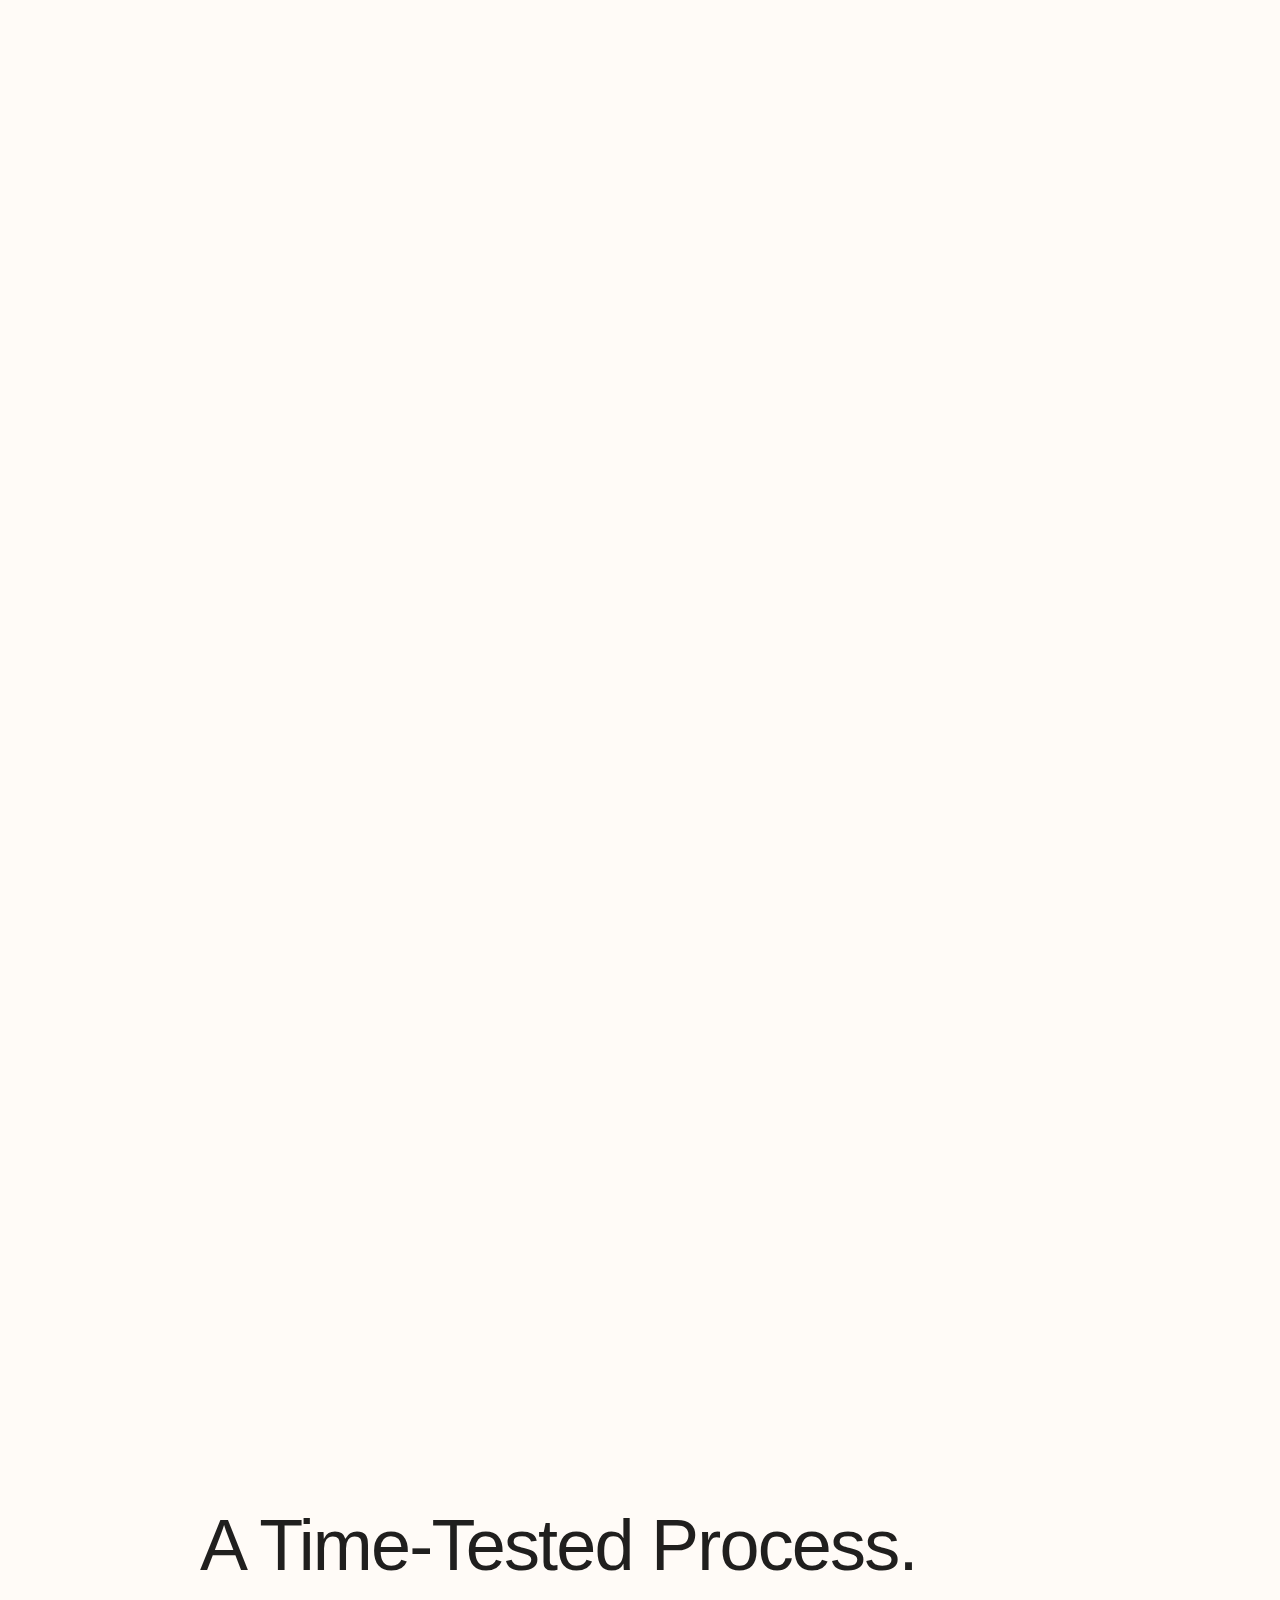
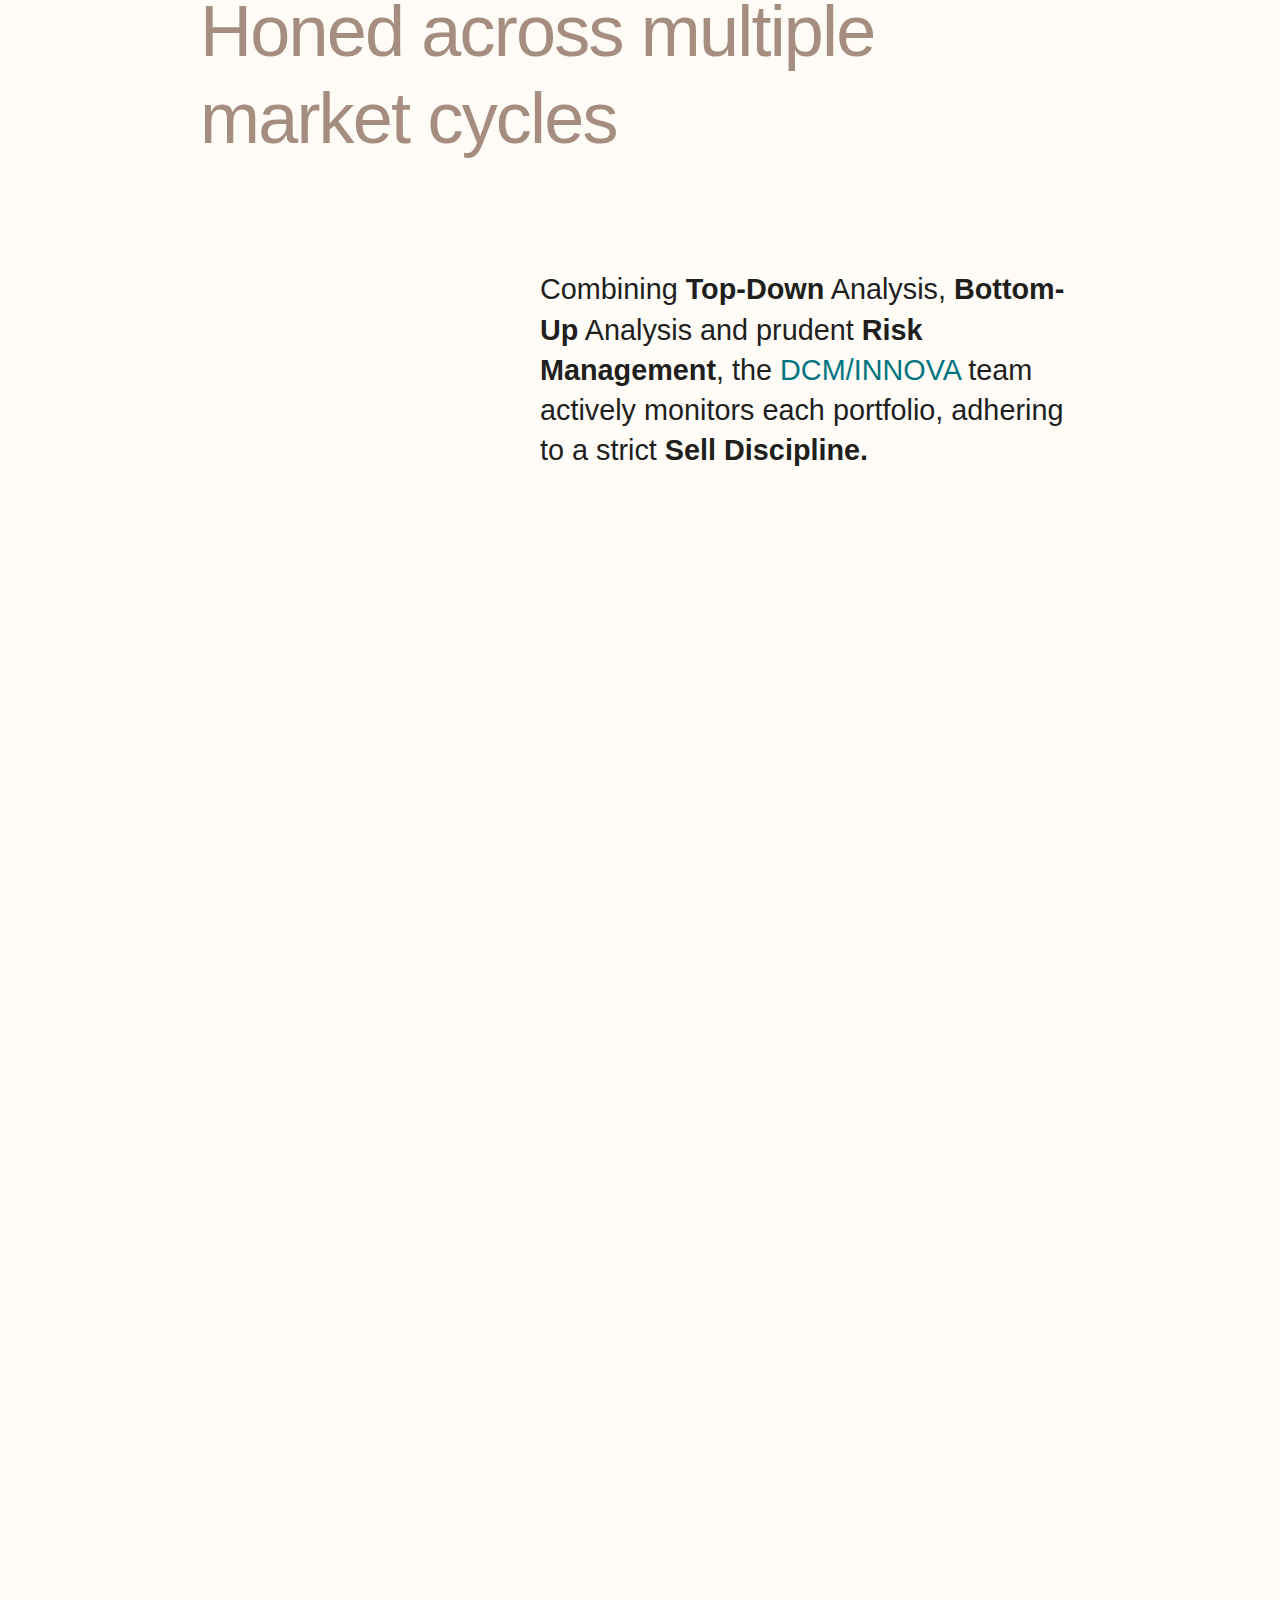
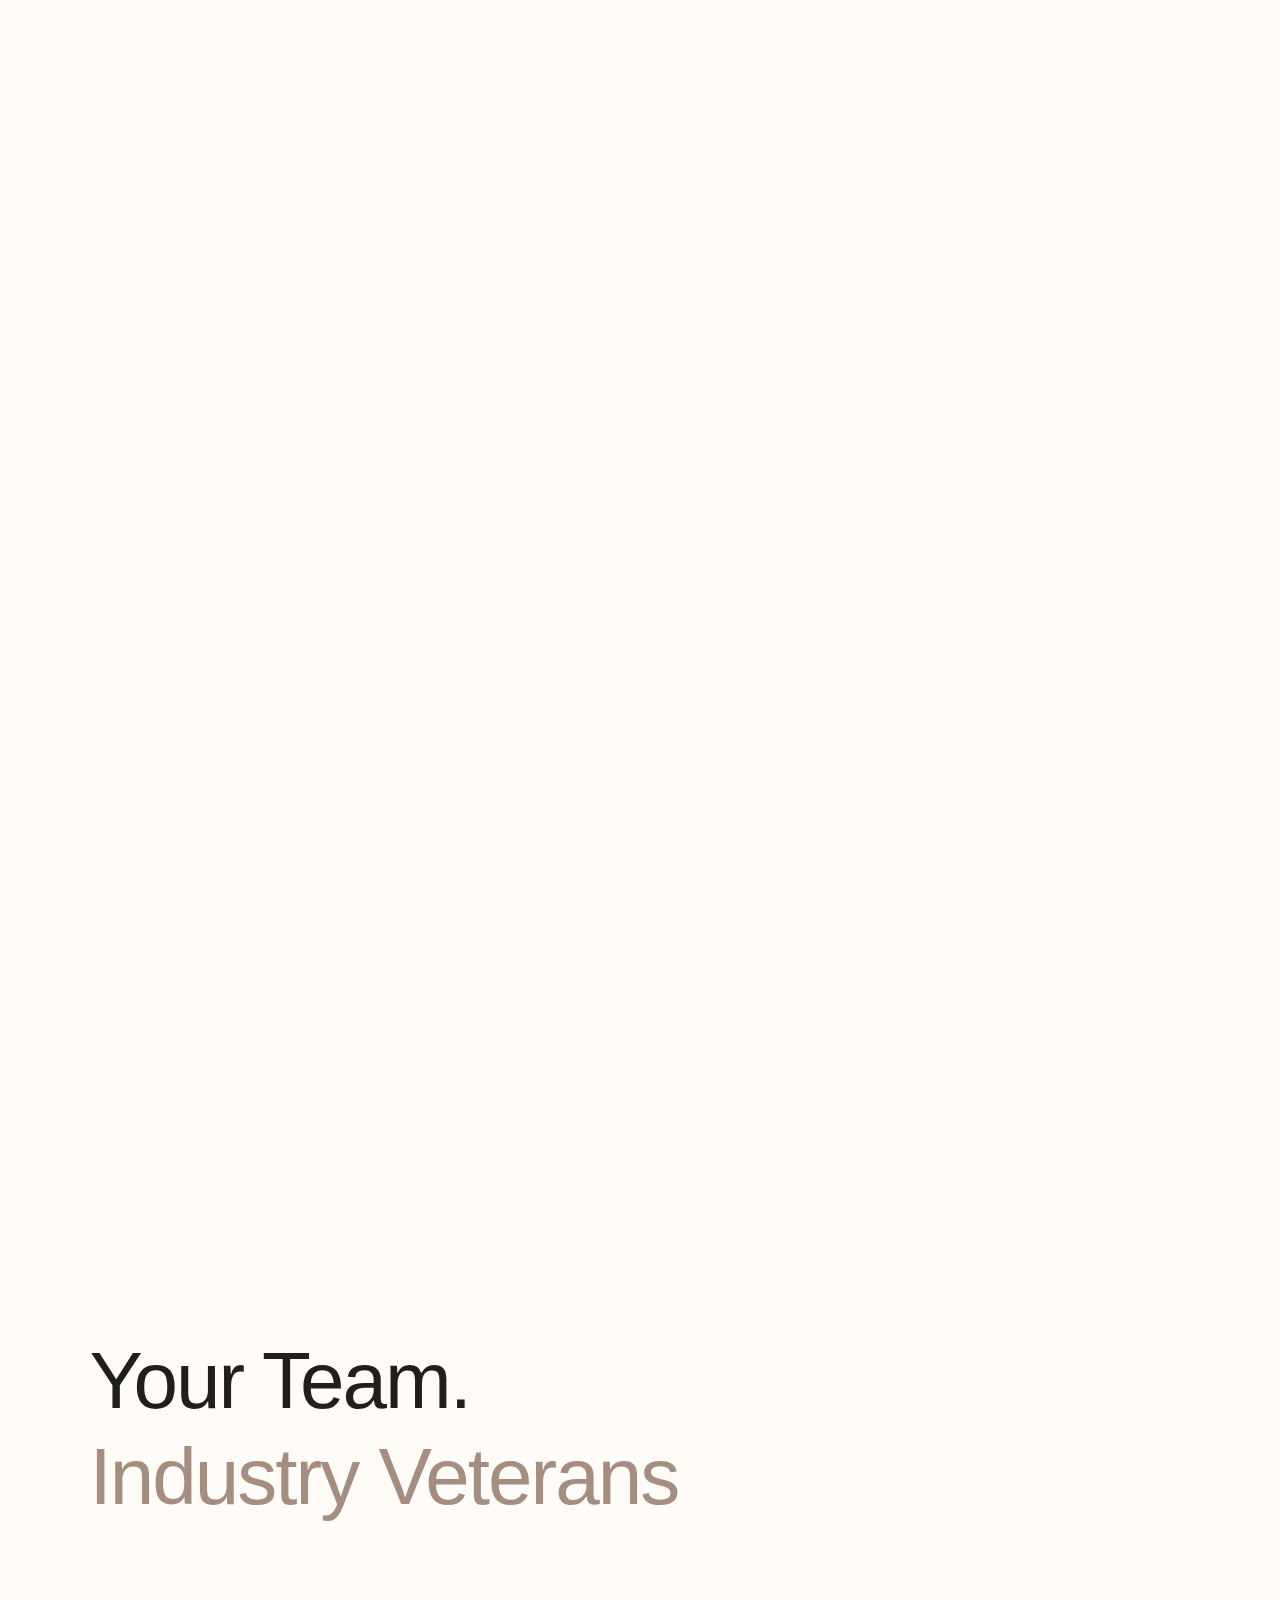
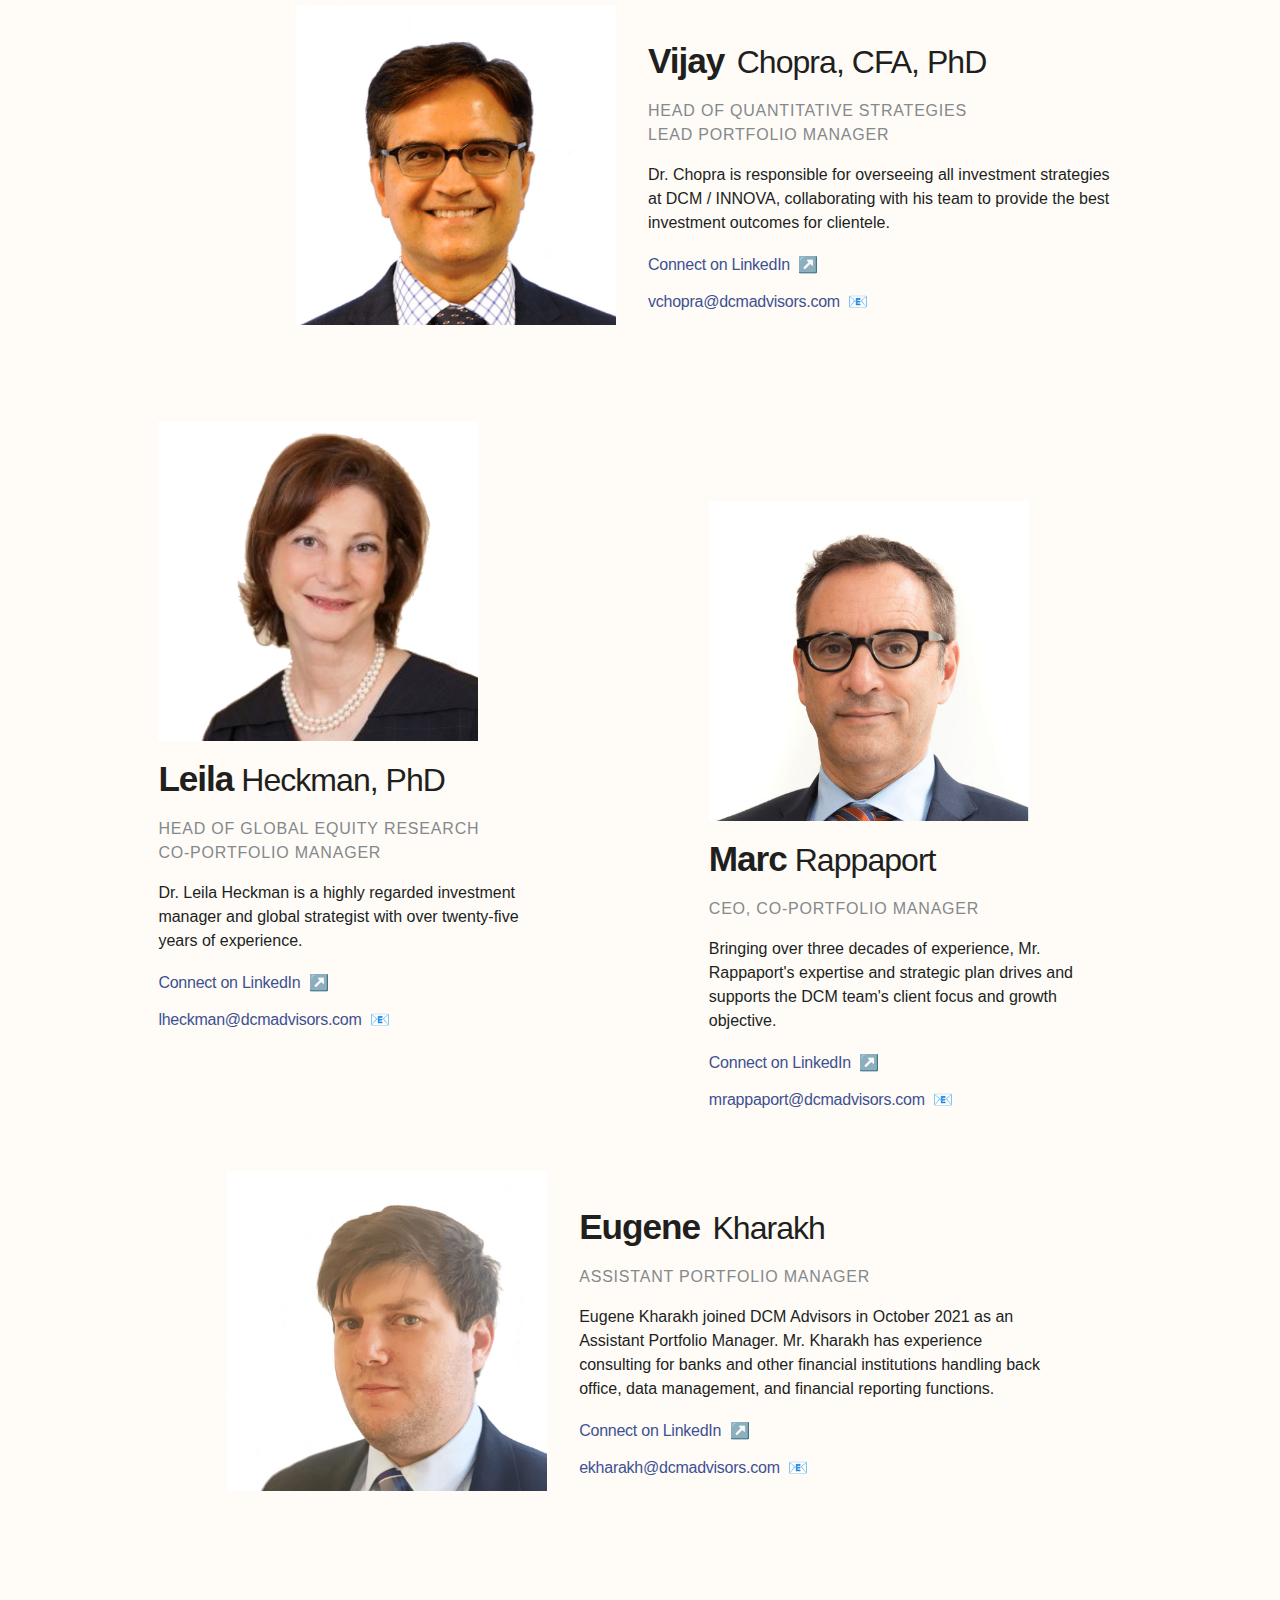
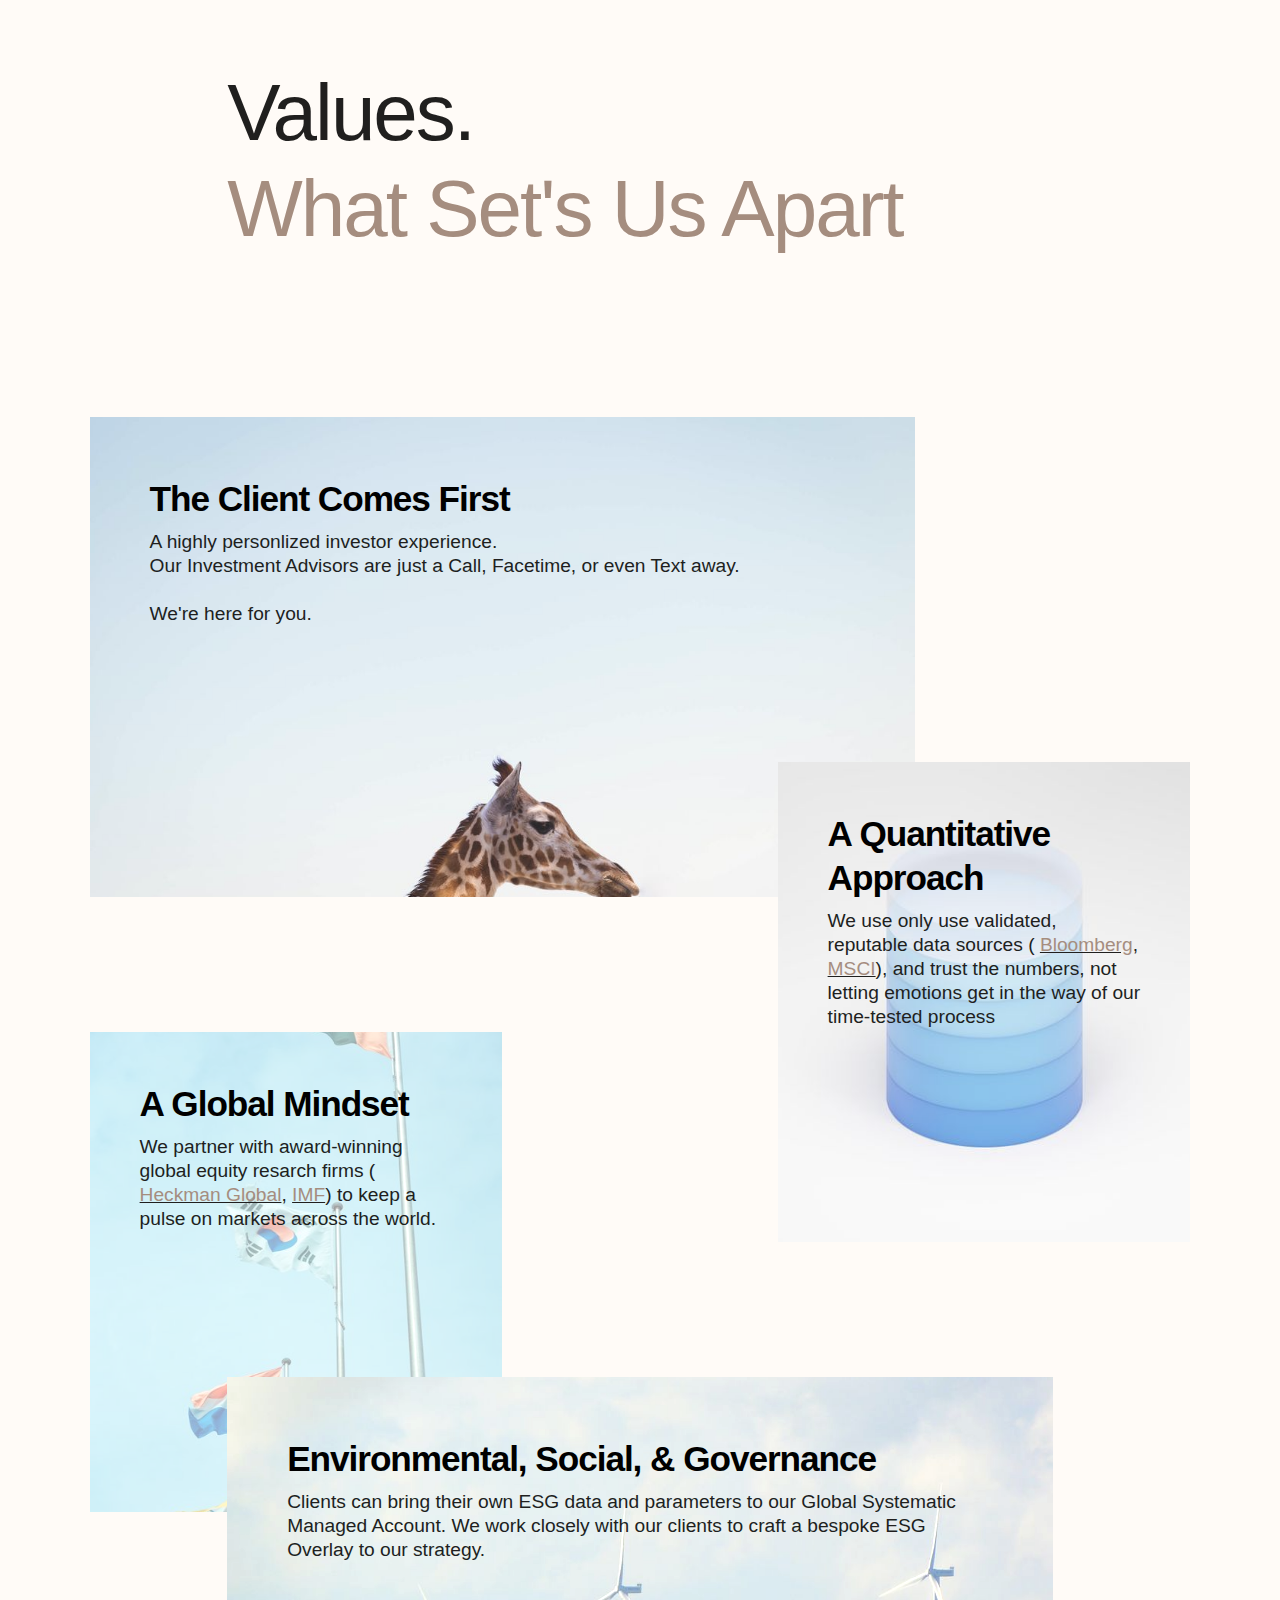
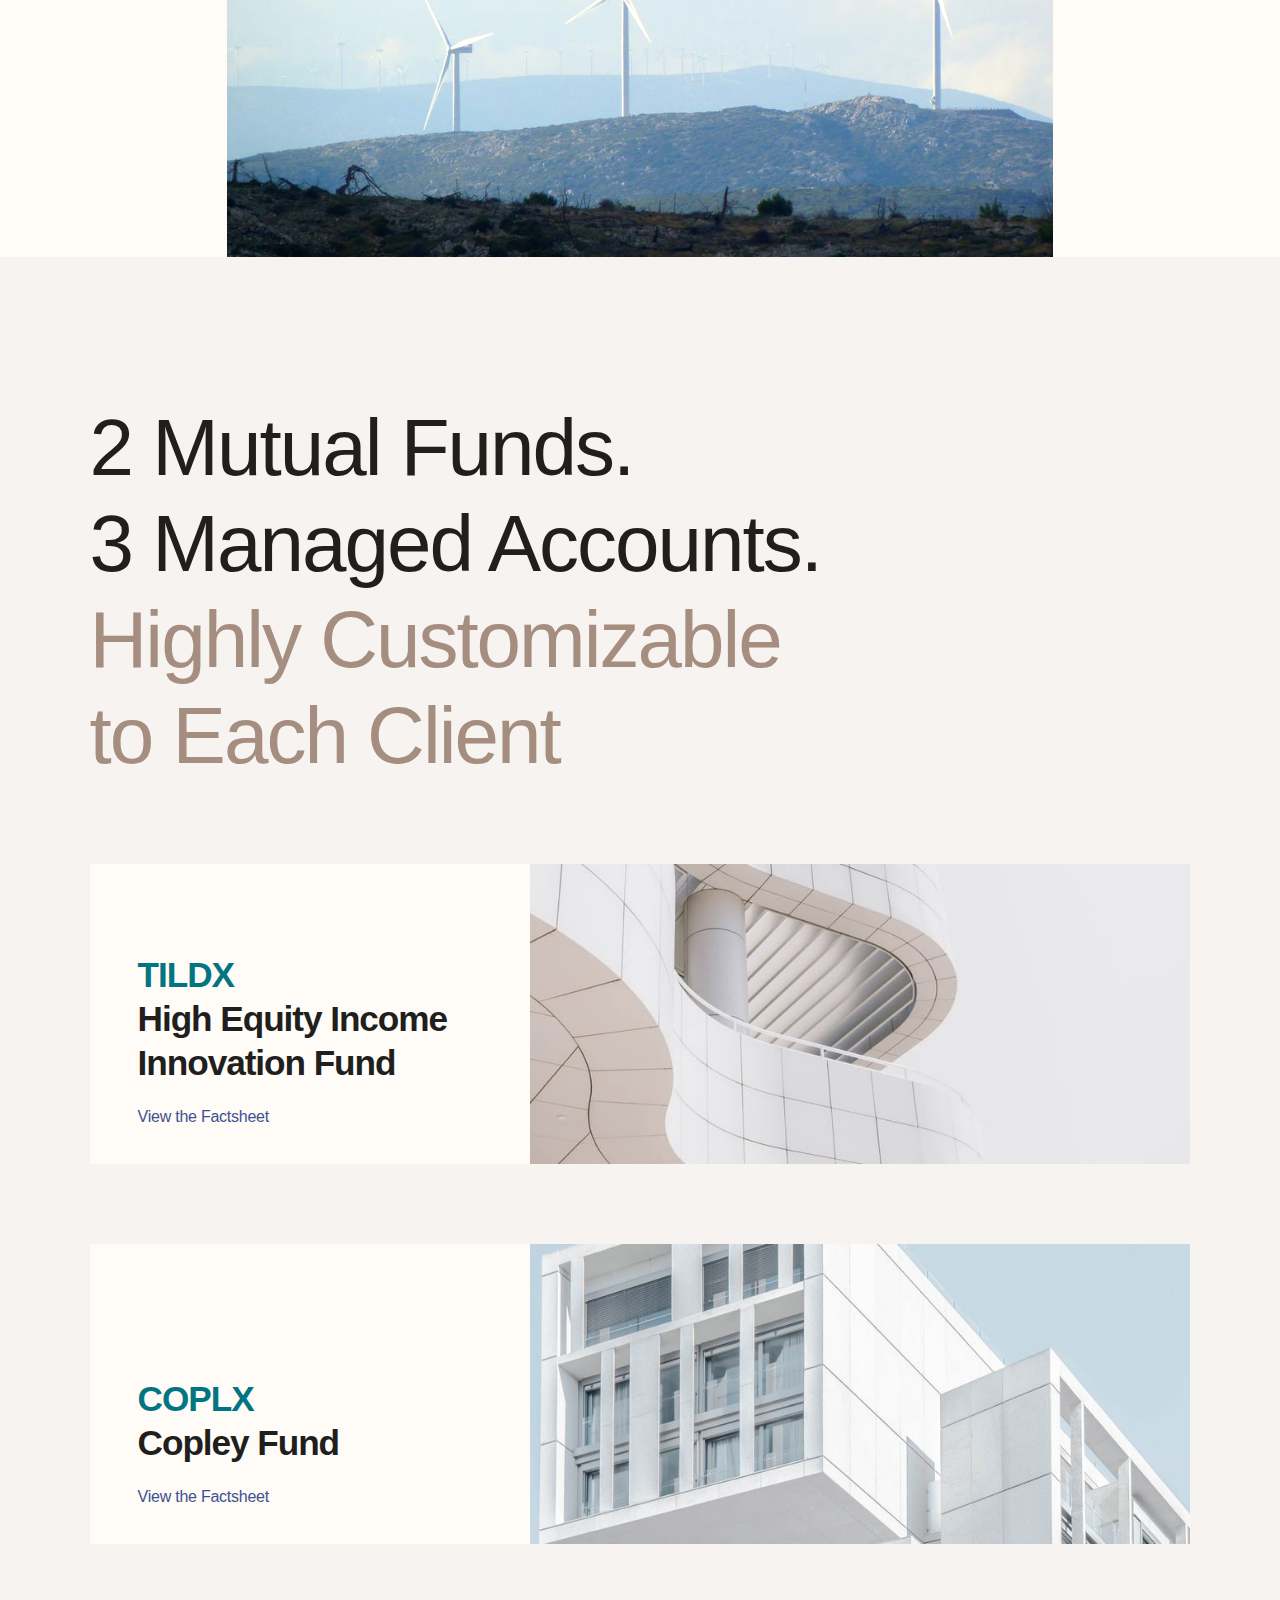
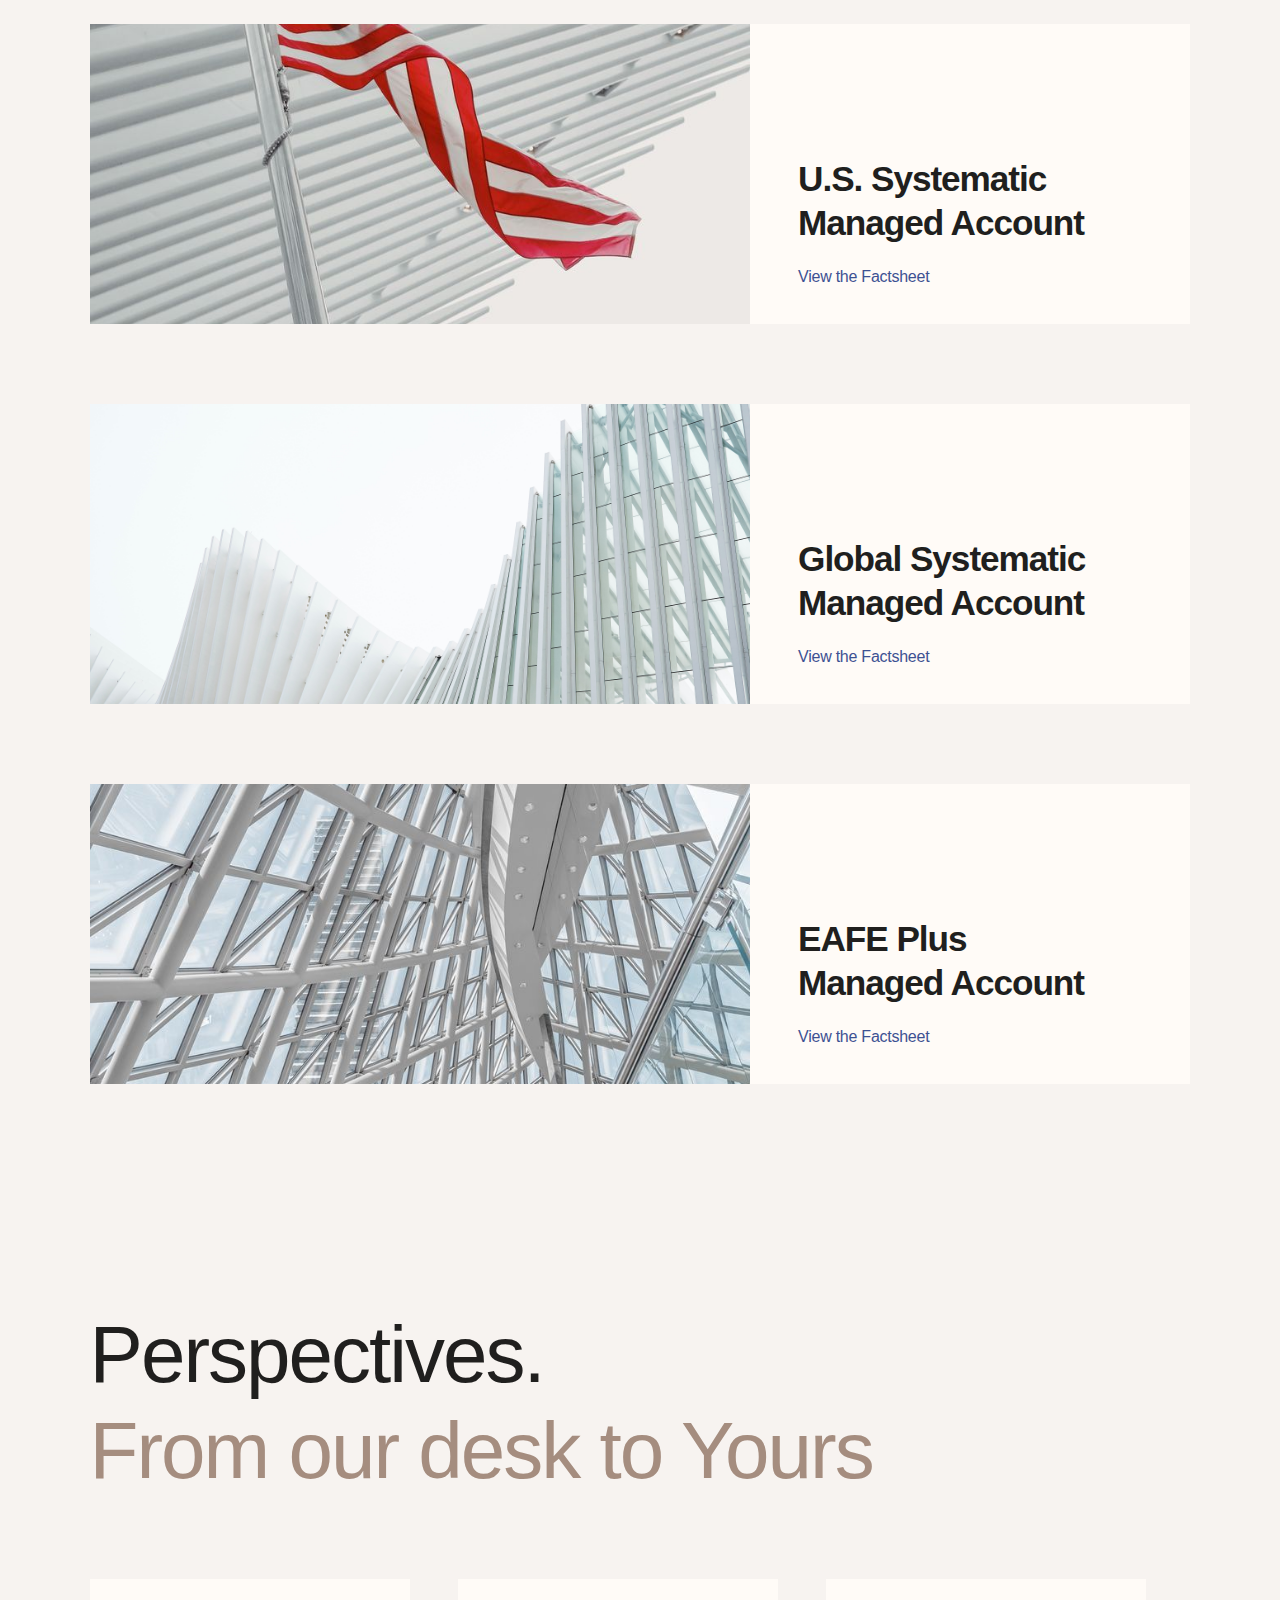
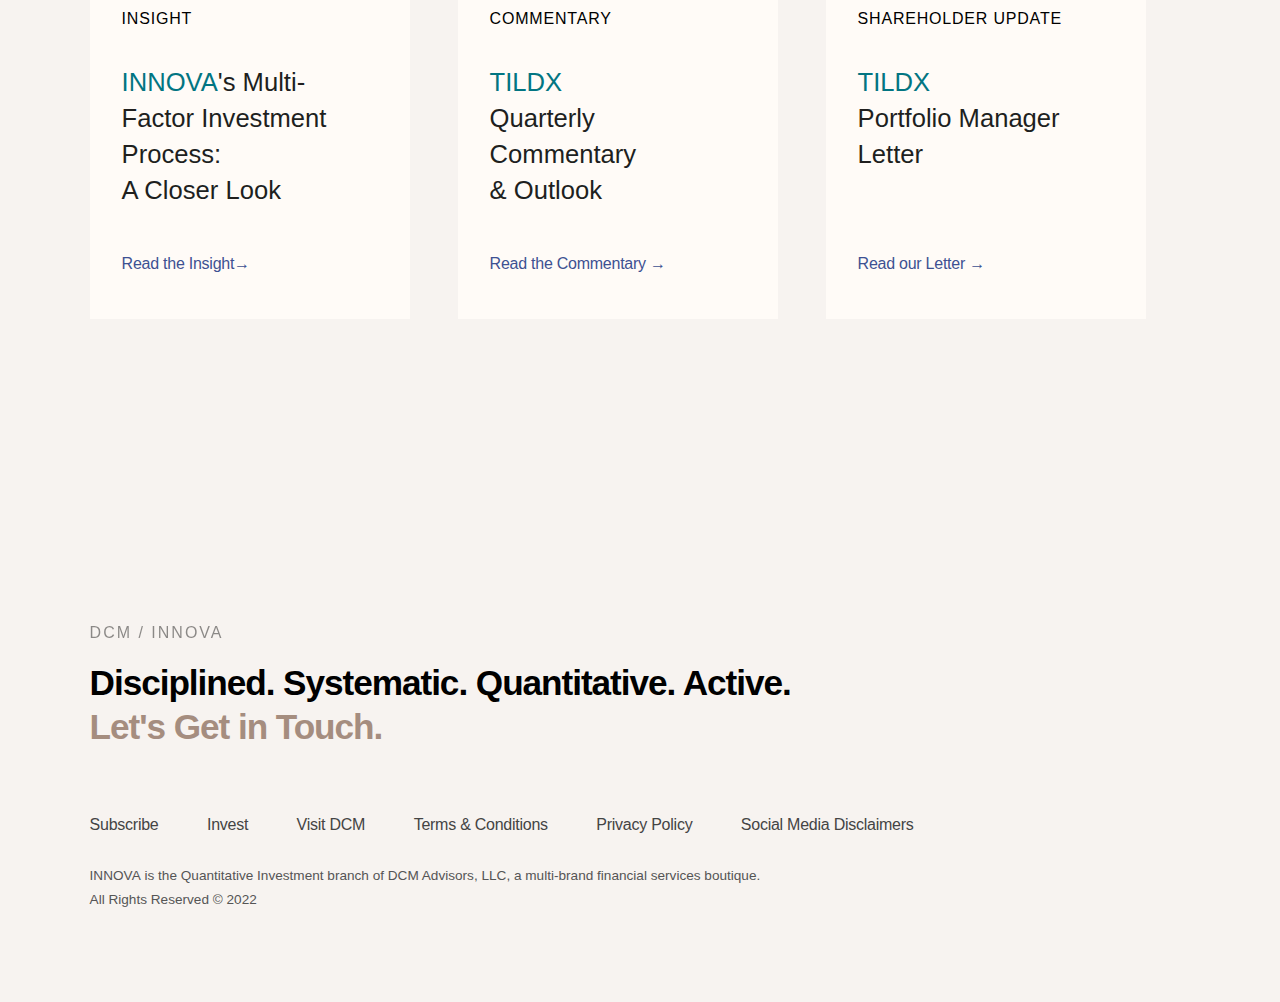
==== commit 07b902b4: "Add files via upload" ====
--- a/index.html
+++ b/index.html
@@ -1,5 +1,5 @@
 <!DOCTYPE html><!--  This site was created in Webflow. http://www.webflow.com  -->
-<!--  Last Published: Fri Apr 22 2022 16:57:35 GMT+0000 (Coordinated Universal Time)  -->
+<!--  Last Published: Thu Apr 28 2022 15:53:41 GMT+0000 (Coordinated Universal Time)  -->
 <html data-wf-page="62607f9b868710ff4918f621" data-wf-site="62607f9b868710e58918f61e">
 <head>
   <meta charset="utf-8">
@@ -15,7 +15,7 @@
   <meta content="Webflow" name="generator">
   <link href="css/normalize.css" rel="stylesheet" type="text/css">
   <link href="css/webflow.css" rel="stylesheet" type="text/css">
-  <link href="css/dcminnova.webflow.css" rel="stylesheet" type="text/css">
+  <link href="css/withinnova.webflow.css" rel="stylesheet" type="text/css">
   <style>@media (min-width:992px) {html.w-mod-js:not(.w-mod-ix) [data-w-id="12fd710f-e587-dd72-9d68-0a6e0b1012f2"] {-webkit-transform:translate3d(0, 20VH, 0) scale3d(1, 1, 1) rotateX(0) rotateY(0) rotateZ(0) skew(0, 0);-moz-transform:translate3d(0, 20VH, 0) scale3d(1, 1, 1) rotateX(0) rotateY(0) rotateZ(0) skew(0, 0);-ms-transform:translate3d(0, 20VH, 0) scale3d(1, 1, 1) rotateX(0) rotateY(0) rotateZ(0) skew(0, 0);transform:translate3d(0, 20VH, 0) scale3d(1, 1, 1) rotateX(0) rotateY(0) rotateZ(0) skew(0, 0);opacity:0;}html.w-mod-js:not(.w-mod-ix) [data-w-id="f458c4b6-d9df-a8c6-4816-c4d5ae26feb2"] {opacity:0;-webkit-transform:translate3d(0, 0, 0) scale3d(0.95, 0.95, 1) rotateX(0) rotateY(0) rotateZ(0) skew(0, 0);-moz-transform:translate3d(0, 0, 0) scale3d(0.95, 0.95, 1) rotateX(0) rotateY(0) rotateZ(0) skew(0, 0);-ms-transform:translate3d(0, 0, 0) scale3d(0.95, 0.95, 1) rotateX(0) rotateY(0) rotateZ(0) skew(0, 0);transform:translate3d(0, 0, 0) scale3d(0.95, 0.95, 1) rotateX(0) rotateY(0) rotateZ(0) skew(0, 0);}html.w-mod-js:not(.w-mod-ix) [data-w-id="f458c4b6-d9df-a8c6-4816-c4d5ae26feb8"] {opacity:0;}html.w-mod-js:not(.w-mod-ix) [data-w-id="f458c4b6-d9df-a8c6-4816-c4d5ae26febc"] {opacity:0;}html.w-mod-js:not(.w-mod-ix) [data-w-id="f458c4b6-d9df-a8c6-4816-c4d5ae26fec0"] {opacity:0;}html.w-mod-js:not(.w-mod-ix) [data-w-id="92517f82-5c23-8da2-a5ee-b2b7f9a3d968"] {opacity:0;}html.w-mod-js:not(.w-mod-ix) [data-w-id="f458c4b6-d9df-a8c6-4816-c4d5ae26fec8"] {opacity:0;}html.w-mod-js:not(.w-mod-ix) [data-w-id="f458c4b6-d9df-a8c6-4816-c4d5ae26fec4"] {opacity:0;}html.w-mod-js:not(.w-mod-ix) [data-w-id="740b0bbc-619f-ae60-34de-fdedec9191fe"] {opacity:0;}html.w-mod-js:not(.w-mod-ix) [data-w-id="a548aea2-16ef-b25a-6f41-d6ccd325b46d"] {opacity:0;}html.w-mod-js:not(.w-mod-ix) [data-w-id="c3729423-b252-335d-282d-96be1a4bd635"] {opacity:0;}html.w-mod-js:not(.w-mod-ix) [data-w-id="f458c4b6-d9df-a8c6-4816-c4d5ae26fead"] {opacity:0;}}@media (max-width:991px) and (min-width:768px) {html.w-mod-js:not(.w-mod-ix) [data-w-id="12fd710f-e587-dd72-9d68-0a6e0b1012f2"] {-webkit-transform:translate3d(0, 20VH, 0) scale3d(1, 1, 1) rotateX(0) rotateY(0) rotateZ(0) skew(0, 0);-moz-transform:translate3d(0, 20VH, 0) scale3d(1, 1, 1) rotateX(0) rotateY(0) rotateZ(0) skew(0, 0);-ms-transform:translate3d(0, 20VH, 0) scale3d(1, 1, 1) rotateX(0) rotateY(0) rotateZ(0) skew(0, 0);transform:translate3d(0, 20VH, 0) scale3d(1, 1, 1) rotateX(0) rotateY(0) rotateZ(0) skew(0, 0);opacity:0;}html.w-mod-js:not(.w-mod-ix) [data-w-id="f458c4b6-d9df-a8c6-4816-c4d5ae26feb2"] {opacity:0;-webkit-transform:translate3d(0, 0, 0) scale3d(0.95, 0.95, 1) rotateX(0) rotateY(0) rotateZ(0) skew(0, 0);-moz-transform:translate3d(0, 0, 0) scale3d(0.95, 0.95, 1) rotateX(0) rotateY(0) rotateZ(0) skew(0, 0);-ms-transform:translate3d(0, 0, 0) scale3d(0.95, 0.95, 1) rotateX(0) rotateY(0) rotateZ(0) skew(0, 0);transform:translate3d(0, 0, 0) scale3d(0.95, 0.95, 1) rotateX(0) rotateY(0) rotateZ(0) skew(0, 0);}html.w-mod-js:not(.w-mod-ix) [data-w-id="f458c4b6-d9df-a8c6-4816-c4d5ae26feb8"] {opacity:0;}html.w-mod-js:not(.w-mod-ix) [data-w-id="f458c4b6-d9df-a8c6-4816-c4d5ae26febc"] {opacity:0;}html.w-mod-js:not(.w-mod-ix) [data-w-id="f458c4b6-d9df-a8c6-4816-c4d5ae26fec0"] {opacity:0;}html.w-mod-js:not(.w-mod-ix) [data-w-id="92517f82-5c23-8da2-a5ee-b2b7f9a3d968"] {opacity:0;}html.w-mod-js:not(.w-mod-ix) [data-w-id="f458c4b6-d9df-a8c6-4816-c4d5ae26fec8"] {opacity:0;}html.w-mod-js:not(.w-mod-ix) [data-w-id="f458c4b6-d9df-a8c6-4816-c4d5ae26fec4"] {opacity:0;}html.w-mod-js:not(.w-mod-ix) [data-w-id="740b0bbc-619f-ae60-34de-fdedec9191fe"] {opacity:0;}html.w-mod-js:not(.w-mod-ix) [data-w-id="a548aea2-16ef-b25a-6f41-d6ccd325b46d"] {opacity:0;}html.w-mod-js:not(.w-mod-ix) [data-w-id="c3729423-b252-335d-282d-96be1a4bd635"] {opacity:0;}html.w-mod-js:not(.w-mod-ix) [data-w-id="f458c4b6-d9df-a8c6-4816-c4d5ae26fead"] {opacity:0;}}</style>
   <script src="https://ajax.googleapis.com/ajax/libs/webfont/1.6.26/webfont.js" type="text/javascript"></script>
   <script type="text/javascript">WebFont.load({  google: {    families: ["Inter:300,regular,500,600,700,800,900"]  }});</script>
@@ -153,7 +153,7 @@
           <a href="mailto:lheckman@dcmadvisors.com?subject=%F0%9F%91%8B%20Hi%20Leila%2C%20I&#x27;m%20interested%20in%20connecting" class="link">lheckman@dcmadvisors.com  📧</a>
         </div>
       </div>
-      <div class="designer-half-width go-bottom"><img src="images/Frame-5.png" width="480" alt="Marc Rappaport Photo" sizes="320px" srcset="images/Frame-5-p-500.png 500w, images/Frame-5.png 681w" class="designer-photo">
+      <div class="designer-half-width go-bottom"><img src="images/Frame-5.png" width="480" sizes="320px" srcset="images/Frame-5-p-500.png 500w, images/Frame-5.png 681w" alt="Marc Rappaport Photo" class="designer-photo">
         <div class="designer-content">
           <div class="designer-name-wrap horizontal">
             <h4 class="designer-name">Marc</h4>
@@ -165,7 +165,7 @@
           <a href="mailto:mrappaport@dcmadvisors.com?subject=%F0%9F%91%8B%20Hi%20Marc%2C%20I&#x27;m%20interested%20in%20connecting" class="link">mrappaport@dcmadvisors.com  📧</a>
         </div>
       </div>
-      <div class="designer-full-width go-left"><img src="images/Frame-18.png" width="480" alt="Thomas Nielsen Photo" sizes="320px" srcset="images/Frame-18-p-500.png 500w, images/Frame-18.png 681w" class="designer-photo">
+      <div class="designer-full-width go-left"><img src="images/Frame-18.png" width="480" alt="Eugene Kharakh Photo" sizes="320px" srcset="images/Frame-18-p-500.png 500w, images/Frame-18.png 681w" class="designer-photo">
         <div class="designer-content wide">
           <div class="designer-name-wrap">
             <h4 class="designer-name">Eugene</h4>
@@ -206,7 +206,7 @@
   <section id="Values" class="projects-section wf-section">
     <div data-w-id="f4c3b6ea-18ca-4ec3-cb29-7d6111a21c5e" class="container in-projects">
       <h2 class="projects-heading">Values.<br><span class="text-rosy">What Set&#x27;s Us Apart</span></h2>
-      <div class="project-wide"><img src="images/katie-treadway-EwE4tBYh3ms-unsplash.jpg" alt="Forest house photo" width="960" data-w-id="f4c3b6ea-18ca-4ec3-cb29-7d6111a21c6b" sizes="(max-width: 479px) 92vw, (max-width: 767px) 100vw, (max-width: 991px) 86vw, 65vw" srcset="images/katie-treadway-EwE4tBYh3ms-unsplash-p-500.jpeg 500w, images/katie-treadway-EwE4tBYh3ms-unsplash-p-800.jpeg 800w, images/katie-treadway-EwE4tBYh3ms-unsplash-p-1080.jpeg 1080w, images/katie-treadway-EwE4tBYh3ms-unsplash-p-1600.jpeg 1600w, images/katie-treadway-EwE4tBYh3ms-unsplash-p-2000.jpeg 2000w, images/katie-treadway-EwE4tBYh3ms-unsplash-p-2600.jpeg 2600w, images/katie-treadway-EwE4tBYh3ms-unsplash.jpg 3000w" class="project-image">
+      <div class="project-wide"><img src="images/katie-treadway-EwE4tBYh3ms-unsplash.jpg" alt="A picture of a Giraffe" width="960" data-w-id="f4c3b6ea-18ca-4ec3-cb29-7d6111a21c6b" sizes="(max-width: 479px) 92vw, (max-width: 767px) 100vw, (max-width: 991px) 86vw, 65vw" srcset="images/katie-treadway-EwE4tBYh3ms-unsplash-p-500.jpeg 500w, images/katie-treadway-EwE4tBYh3ms-unsplash-p-800.jpeg 800w, images/katie-treadway-EwE4tBYh3ms-unsplash-p-1080.jpeg 1080w, images/katie-treadway-EwE4tBYh3ms-unsplash-p-1600.jpeg 1600w, images/katie-treadway-EwE4tBYh3ms-unsplash-p-2000.jpeg 2000w, images/katie-treadway-EwE4tBYh3ms-unsplash-p-2600.jpeg 2600w, images/katie-treadway-EwE4tBYh3ms-unsplash.jpg 3000w" class="project-image">
         <div class="project-content text-white">
           <h4 class="no-margin">The Client Comes First</h4>
           <p class="project-text">A highly personlized investor experience.<br>Our Investment Advisors are just a Call, Facetime, or even Text away.<br><br>We&#x27;re here for you.</p>
@@ -221,7 +221,7 @@
           </p>
         </div>
       </div>
-      <div class="project-small go-top"><img src="images/sunder-muthukumaran-n7eJHQwefeI-unsplash.jpg" alt="Meiser house photo" width="480" height="100" sizes="(max-width: 479px) 92vw, (max-width: 767px) 50vw, (max-width: 991px) 39vw, 32vw" srcset="images/sunder-muthukumaran-n7eJHQwefeI-unsplash-p-500.jpeg 500w, images/sunder-muthukumaran-n7eJHQwefeI-unsplash-p-800.jpeg 800w, images/sunder-muthukumaran-n7eJHQwefeI-unsplash-p-1080.jpeg 1080w, images/sunder-muthukumaran-n7eJHQwefeI-unsplash-p-1600.jpeg 1600w, images/sunder-muthukumaran-n7eJHQwefeI-unsplash-p-2000.jpeg 2000w, images/sunder-muthukumaran-n7eJHQwefeI-unsplash-p-2600.jpeg 2600w, images/sunder-muthukumaran-n7eJHQwefeI-unsplash-p-3200.jpeg 3200w, images/sunder-muthukumaran-n7eJHQwefeI-unsplash.jpg 5400w" class="project-image">
+      <div class="project-small go-top"><img src="images/sunder-muthukumaran-n7eJHQwefeI-unsplash.jpg" alt="A graphic of Data Stacks" width="480" height="100" sizes="(max-width: 479px) 92vw, (max-width: 767px) 50vw, (max-width: 991px) 39vw, 32vw" srcset="images/sunder-muthukumaran-n7eJHQwefeI-unsplash-p-500.jpeg 500w, images/sunder-muthukumaran-n7eJHQwefeI-unsplash-p-800.jpeg 800w, images/sunder-muthukumaran-n7eJHQwefeI-unsplash-p-1080.jpeg 1080w, images/sunder-muthukumaran-n7eJHQwefeI-unsplash-p-1600.jpeg 1600w, images/sunder-muthukumaran-n7eJHQwefeI-unsplash-p-2000.jpeg 2000w, images/sunder-muthukumaran-n7eJHQwefeI-unsplash-p-2600.jpeg 2600w, images/sunder-muthukumaran-n7eJHQwefeI-unsplash-p-3200.jpeg 3200w, images/sunder-muthukumaran-n7eJHQwefeI-unsplash.jpg 5400w" class="project-image">
         <div class="project-content text-white">
           <h4 class="no-margin">A Quantitative Approach</h4>
           <p class="project-text"><span class="text-span-12">We use only use validated, reputable data sources (</span>
@@ -230,9 +230,9 @@
           </p>
         </div>
       </div>
-      <div class="project-wide go-center"><img src="images/feri-tasos-4GcU63RG7sI-unsplash.jpg" alt="Spartan house photo" width="960" sizes="(max-width: 479px) 92vw, (max-width: 767px) 100vw, (max-width: 991px) 86vw, 65vw" srcset="images/feri-tasos-4GcU63RG7sI-unsplash-p-500.jpeg 500w, images/feri-tasos-4GcU63RG7sI-unsplash-p-800.jpeg 800w, images/feri-tasos-4GcU63RG7sI-unsplash-p-1080.jpeg 1080w, images/feri-tasos-4GcU63RG7sI-unsplash-p-1600.jpeg 1600w, images/feri-tasos-4GcU63RG7sI-unsplash-p-2000.jpeg 2000w, images/feri-tasos-4GcU63RG7sI-unsplash-p-2600.jpeg 2600w, images/feri-tasos-4GcU63RG7sI-unsplash-p-3200.jpeg 3200w, images/feri-tasos-4GcU63RG7sI-unsplash.jpg 4288w" class="project-image _4">
+      <div class="project-wide go-center"><img src="images/feri-tasos-4GcU63RG7sI-unsplash.jpg" alt="a Picture of 3 Windmills representing ESG" width="960" sizes="(max-width: 479px) 92vw, (max-width: 767px) 100vw, (max-width: 991px) 86vw, 65vw" srcset="images/feri-tasos-4GcU63RG7sI-unsplash-p-500.jpeg 500w, images/feri-tasos-4GcU63RG7sI-unsplash-p-800.jpeg 800w, images/feri-tasos-4GcU63RG7sI-unsplash-p-1080.jpeg 1080w, images/feri-tasos-4GcU63RG7sI-unsplash-p-1600.jpeg 1600w, images/feri-tasos-4GcU63RG7sI-unsplash-p-2000.jpeg 2000w, images/feri-tasos-4GcU63RG7sI-unsplash-p-2600.jpeg 2600w, images/feri-tasos-4GcU63RG7sI-unsplash-p-3200.jpeg 3200w, images/feri-tasos-4GcU63RG7sI-unsplash.jpg 4288w" class="project-image _4">
         <div class="project-content">
-          <h4 class="no-margin">Environment, Social, &amp; Governance</h4>
+          <h4 class="no-margin">Environmental, Social, &amp; Governance</h4>
           <p class="project-text">Clients can bring their own ESG data and parameters to our Global Systematic Managed Account. We work closely with our clients to craft a bespoke ESG Overlay to our strategy.</p>
         </div>
       </div>
@@ -242,21 +242,21 @@
     <div class="container">
       <h2 class="sections-heading">2 Mutual Funds.<br>3 Managed Accounts.<br><span class="text-span">Highly Customizable <br>to Each Client</span></h2>
       <div class="office-item invert">
-        <div class="office-image-wrap"><img src="images/about_01.jpg" width="768" alt="New York Office Image" sizes="(max-width: 479px) 84vw, (max-width: 767px) 86vw, 52vw" srcset="images/about_01-p-500.jpeg 500w, images/about_01-p-800.jpeg 800w, images/about_01-p-1080.jpeg 1080w, images/about_01.jpg 1280w" class="office-image"></div>
+        <div class="office-image-wrap"><img src="images/about_01.jpg" width="768" alt="INNOVA TILDX Featured Image" sizes="(max-width: 479px) 84vw, (max-width: 767px) 86vw, 52vw" srcset="images/about_01-p-500.jpeg 500w, images/about_01-p-800.jpeg 800w, images/about_01-p-1080.jpeg 1080w, images/about_01.jpg 1280w" class="office-image"></div>
         <div class="office-content from-left">
           <h4 class="heading-9"><span class="text-span-2">TILDX<br></span>High Equity Income Innovation Fund</h4>
           <a href="http://library.dcmadvisors.com/books/eekc/#p=1" target="_blank" class="link">View the Factsheet</a>
         </div>
       </div>
       <div class="office-item invert">
-        <div class="office-image-wrap"><img src="images/joel-filipe-RFDP7_80v5A-unsplash.jpg" width="768" alt="New York Office Image" sizes="(max-width: 479px) 84vw, (max-width: 767px) 86vw, 52vw" srcset="images/joel-filipe-RFDP7_80v5A-unsplash-p-500.jpeg 500w, images/joel-filipe-RFDP7_80v5A-unsplash-p-800.jpeg 800w, images/joel-filipe-RFDP7_80v5A-unsplash-p-1080.jpeg 1080w, images/joel-filipe-RFDP7_80v5A-unsplash-p-1600.jpeg 1600w, images/joel-filipe-RFDP7_80v5A-unsplash-p-2000.jpeg 2000w, images/joel-filipe-RFDP7_80v5A-unsplash-p-2600.jpeg 2600w, images/joel-filipe-RFDP7_80v5A-unsplash-p-3200.jpeg 3200w, images/joel-filipe-RFDP7_80v5A-unsplash.jpg 3346w" class="office-image"></div>
+        <div class="office-image-wrap"><img src="images/joel-filipe-RFDP7_80v5A-unsplash.jpg" width="768" alt="INNOVA COPLX Featured Image" sizes="(max-width: 479px) 84vw, (max-width: 767px) 86vw, 52vw" srcset="images/joel-filipe-RFDP7_80v5A-unsplash-p-500.jpeg 500w, images/joel-filipe-RFDP7_80v5A-unsplash-p-800.jpeg 800w, images/joel-filipe-RFDP7_80v5A-unsplash-p-1080.jpeg 1080w, images/joel-filipe-RFDP7_80v5A-unsplash-p-1600.jpeg 1600w, images/joel-filipe-RFDP7_80v5A-unsplash-p-2000.jpeg 2000w, images/joel-filipe-RFDP7_80v5A-unsplash-p-2600.jpeg 2600w, images/joel-filipe-RFDP7_80v5A-unsplash-p-3200.jpeg 3200w, images/joel-filipe-RFDP7_80v5A-unsplash.jpg 3346w" class="office-image"></div>
         <div class="office-content from-left">
           <h4 class="heading-8"><span class="text-span-3">COPLX<br></span>Copley Fund</h4>
           <a href="http://library.dcmadvisors.com/books/nxbi/#p=1" target="_blank" class="link">View the Factsheet</a>
         </div>
       </div>
       <div class="office-item">
-        <div class="office-image-wrap"><img src="images/U.S.-Systematic-Select.jpeg" width="768" alt="Copenhagen Office Image" sizes="(max-width: 479px) 84vw, (max-width: 767px) 86vw, 52vw" srcset="images/U.S.-Systematic-Select-p-500.jpeg 500w, images/U.S.-Systematic-Select-p-800.jpeg 800w, images/U.S.-Systematic-Select-p-1080.jpeg 1080w, images/U.S.-Systematic-Select-p-1600.jpeg 1600w, images/U.S.-Systematic-Select-p-2000.jpeg 2000w, images/U.S.-Systematic-Select-p-2600.jpeg 2600w, images/U.S.-Systematic-Select-p-3200.jpeg 3200w, images/U.S.-Systematic-Select.jpeg 3648w" class="office-image"></div>
+        <div class="office-image-wrap"><img src="images/U.S.-Systematic-Select.jpeg" width="768" alt="INNOVA U.S. Systematic Strategy, Featured Image" sizes="(max-width: 479px) 84vw, (max-width: 767px) 86vw, 52vw" srcset="images/U.S.-Systematic-Select-p-500.jpeg 500w, images/U.S.-Systematic-Select-p-800.jpeg 800w, images/U.S.-Systematic-Select-p-1080.jpeg 1080w, images/U.S.-Systematic-Select-p-1600.jpeg 1600w, images/U.S.-Systematic-Select-p-2000.jpeg 2000w, images/U.S.-Systematic-Select-p-2600.jpeg 2600w, images/U.S.-Systematic-Select-p-3200.jpeg 3200w, images/U.S.-Systematic-Select.jpeg 3648w" class="office-image"></div>
         <div class="office-content">
           <h4 class="heading-7">U.S. Systematic<br>Managed Account</h4>
           <a href="http://library.dcmadvisors.com/books/xrew" target="_blank" class="link">View the Factsheet</a>
@@ -270,7 +270,7 @@
         </div>
       </div>
       <div class="office-item">
-        <div class="office-image-wrap"><img src="images/joel-filipe-qi3CsbHCzRU-unsplash.jpeg" width="768" alt="Oslo Office Image" sizes="(max-width: 479px) 84vw, (max-width: 767px) 86vw, 52vw" srcset="images/joel-filipe-qi3CsbHCzRU-unsplash-p-500.jpeg 500w, images/joel-filipe-qi3CsbHCzRU-unsplash-p-800.jpeg 800w, images/joel-filipe-qi3CsbHCzRU-unsplash-p-1080.jpeg 1080w, images/joel-filipe-qi3CsbHCzRU-unsplash-p-1600.jpeg 1600w, images/joel-filipe-qi3CsbHCzRU-unsplash-p-2000.jpeg 2000w, images/joel-filipe-qi3CsbHCzRU-unsplash-p-2600.jpeg 2600w, images/joel-filipe-qi3CsbHCzRU-unsplash-p-3200.jpeg 3200w, images/joel-filipe-qi3CsbHCzRU-unsplash.jpeg 3648w" class="office-image"></div>
+        <div class="office-image-wrap"><img src="images/joel-filipe-qi3CsbHCzRU-unsplash.jpeg" width="768" alt="INNOVA EAFE Plus Featured Image" sizes="(max-width: 479px) 84vw, (max-width: 767px) 86vw, 52vw" srcset="images/joel-filipe-qi3CsbHCzRU-unsplash-p-500.jpeg 500w, images/joel-filipe-qi3CsbHCzRU-unsplash-p-800.jpeg 800w, images/joel-filipe-qi3CsbHCzRU-unsplash-p-1080.jpeg 1080w, images/joel-filipe-qi3CsbHCzRU-unsplash-p-1600.jpeg 1600w, images/joel-filipe-qi3CsbHCzRU-unsplash-p-2000.jpeg 2000w, images/joel-filipe-qi3CsbHCzRU-unsplash-p-2600.jpeg 2600w, images/joel-filipe-qi3CsbHCzRU-unsplash-p-3200.jpeg 3200w, images/joel-filipe-qi3CsbHCzRU-unsplash.jpeg 3648w" class="office-image"></div>
         <div class="office-content">
           <h4 class="heading">EAFE Plus<br>Managed Account</h4>
           <a href="http://library.dcmadvisors.com/books/ntfv/#p=1" target="_blank" class="link">View the Factsheet</a>
--- a/css/webflow.css
+++ b/css/webflow.css
@@ -831,7 +831,7 @@
   top: 50%;
   left: 0;
   border: solid transparent;
-  content: " ";
+  content: ' ';
   height: 0;
   width: 0;
   position: absolute;
@@ -871,7 +871,7 @@
   top: 100%;
   left: 50%;
   border: solid transparent;
-  content: " ";
+  content: ' ';
   height: 0;
   width: 0;
   position: absolute;
@@ -919,6 +919,13 @@
 .w-background-video > video::-webkit-media-controls-start-playback-button {
   display: none !important;
   -webkit-appearance: none;
+}
+.w-background-video--control {
+  position: absolute;
+  bottom: 1em;
+  right: 1em;
+  background-color: transparent;
+  padding: 0;
 }
 .w-slider {
   position: relative;
--- a/css/withinnova.webflow.css
+++ b/css/withinnova.webflow.css
@@ -0,0 +1,2859 @@
+body {
+  background-color: #fffbf7;
+  font-family: Inter, sans-serif;
+  color: #201f1e;
+  font-size: 1em;
+  line-height: 1.5em;
+}
+
+h1 {
+  margin-top: 0px;
+  margin-bottom: 0px;
+  font-size: 5.4em;
+  line-height: 1.1em;
+  font-weight: 500;
+  letter-spacing: -0.05em;
+}
+
+h2 {
+  margin-top: 0em;
+  margin-bottom: 0em;
+  font-size: 5em;
+  line-height: 1.2em;
+  font-weight: 400;
+  letter-spacing: -0.025em;
+}
+
+h3 {
+  margin-top: 0.5em;
+  margin-bottom: 0.5em;
+  font-size: 3.6em;
+  line-height: 1.2em;
+  font-weight: 400;
+  letter-spacing: -0.015em;
+}
+
+h4 {
+  margin-top: 0.5em;
+  margin-bottom: 0.5em;
+  font-size: 2.2em;
+  line-height: 1.25em;
+  font-weight: 600;
+  letter-spacing: -0.03em;
+}
+
+h5 {
+  margin-top: 1em;
+  margin-bottom: 1em;
+  font-size: 1.8em;
+  line-height: 1.4em;
+  font-weight: 400;
+}
+
+h6 {
+  margin-top: 1em;
+  margin-bottom: 1em;
+  color: #84898c;
+  font-size: 1em;
+  line-height: 1em;
+  font-weight: 400;
+  letter-spacing: 0.05em;
+  text-transform: uppercase;
+}
+
+p {
+  margin-bottom: 1em;
+}
+
+a {
+  color: #201f1e;
+  text-decoration: underline;
+}
+
+li {
+  line-height: 2em;
+}
+
+label {
+  display: block;
+  font-weight: 400;
+}
+
+strong {
+  font-weight: bold;
+}
+
+blockquote {
+  margin-bottom: 1em;
+  padding: 1em 1em 1em 2em;
+  border-left: 3px solid #e2e2e2;
+  font-size: 18px;
+  line-height: 22px;
+}
+
+.hero-subheading {
+  max-width: 710px;
+  margin-bottom: 0em;
+}
+
+.hero-subheading.dark {
+  font-weight: 300;
+}
+
+.logo-image {
+  margin-right: 15px;
+  opacity: 0.8;
+}
+
+.nav-link {
+  position: relative;
+  display: block;
+  overflow: hidden;
+  margin-bottom: 1em;
+  padding-bottom: 0.25em;
+  color: #131414;
+  font-weight: 400;
+  letter-spacing: -0.025em;
+  text-decoration: none;
+}
+
+.nav-link.dark {
+  color: #cae6e6;
+  font-weight: 300;
+}
+
+.nav-link.indigo {
+  color: #7d94af;
+  font-weight: 300;
+}
+
+.nav-link.small {
+  padding-bottom: 0em;
+  font-size: 0.8em;
+  font-weight: 500;
+}
+
+.hero-section {
+  position: relative;
+  overflow: hidden;
+  padding-right: 7vw;
+  padding-left: 7vw;
+  -webkit-align-content: space-between;
+  -ms-flex-line-pack: justify;
+  align-content: space-between;
+  grid-auto-columns: 1fr;
+  grid-column-gap: 0px;
+  grid-row-gap: 0px;
+  -ms-grid-columns: auto;
+  grid-template-columns: auto;
+  -ms-grid-rows: 1fr;
+  grid-template-rows: 1fr;
+}
+
+.hero-content {
+  display: -webkit-box;
+  display: -webkit-flex;
+  display: -ms-flexbox;
+  display: flex;
+  width: 100%;
+  max-width: 700px;
+  padding-top: 2vh;
+  padding-bottom: 10vh;
+  -webkit-box-orient: vertical;
+  -webkit-box-direction: normal;
+  -webkit-flex-direction: column;
+  -ms-flex-direction: column;
+  flex-direction: column;
+  -webkit-box-pack: justify;
+  -webkit-justify-content: space-between;
+  -ms-flex-pack: justify;
+  justify-content: space-between;
+  -webkit-box-align: start;
+  -webkit-align-items: flex-start;
+  -ms-flex-align: start;
+  align-items: flex-start;
+}
+
+.logo-wrap._2 {
+  margin-bottom: 16px;
+}
+
+.container {
+  width: 100%;
+  max-width: 1280px;
+  margin-right: auto;
+  margin-left: auto;
+}
+
+.container.in-hero {
+  display: -webkit-box;
+  display: -webkit-flex;
+  display: -ms-flexbox;
+  display: flex;
+  min-height: 88vh;
+  padding-top: 12vh;
+  -webkit-box-pack: justify;
+  -webkit-justify-content: space-between;
+  -ms-flex-pack: justify;
+  justify-content: space-between;
+}
+
+.container.in-subhero {
+  max-width: 880px;
+  padding-top: 14vh;
+  padding-bottom: 14vh;
+}
+
+.container.in-projects {
+  display: -webkit-box;
+  display: -webkit-flex;
+  display: -ms-flexbox;
+  display: flex;
+  -webkit-box-pack: justify;
+  -webkit-justify-content: space-between;
+  -ms-flex-pack: justify;
+  justify-content: space-between;
+  -webkit-flex-wrap: wrap;
+  -ms-flex-wrap: wrap;
+  flex-wrap: wrap;
+  -webkit-align-content: flex-start;
+  -ms-flex-line-pack: start;
+  align-content: flex-start;
+}
+
+.container.in-designers {
+  display: -webkit-box;
+  display: -webkit-flex;
+  display: -ms-flexbox;
+  display: flex;
+  -webkit-flex-wrap: wrap;
+  -ms-flex-wrap: wrap;
+  flex-wrap: wrap;
+  -webkit-align-content: flex-start;
+  -ms-flex-line-pack: start;
+  align-content: flex-start;
+}
+
+.animation-line {
+  position: absolute;
+  width: 100%;
+  height: 1px;
+  background-color: #575c5c;
+}
+
+.animation-line.in-bottom {
+  right: -100%;
+  bottom: 0vh;
+}
+
+.animation-line.in-bottom.indigo {
+  background-color: #7d94af;
+}
+
+.animation-line.in-navi-item {
+  left: 0px;
+  bottom: 0px;
+  width: 0%;
+  background-color: #131414;
+}
+
+.animation-line.in-navi-item.light {
+  background-color: #cae6e6;
+}
+
+.animation-line.in-navi-item.indigo {
+  background-color: #7d94af;
+}
+
+.animation-line.in-navi-item.light-buy {
+  background-color: #928b5e;
+}
+
+.animation-line.in-navigation {
+  left: 0px;
+  top: -100%;
+  width: 1px;
+  height: 100%;
+}
+
+.animation-line.in-navigation.indigo {
+  background-color: #7d94af;
+}
+
+.animation-line.in-top {
+  left: -100%;
+  top: 12vh;
+  right: auto;
+  bottom: 0px;
+  width: 100%;
+}
+
+.animation-line.in-top.indigo {
+  background-color: #7d94af;
+}
+
+.navigation {
+  position: relative;
+  display: -webkit-box;
+  display: -webkit-flex;
+  display: -ms-flexbox;
+  display: flex;
+  overflow: hidden;
+  max-width: 179px;
+  padding-top: 2vh;
+  padding-left: 3vw;
+  -webkit-box-orient: vertical;
+  -webkit-box-direction: normal;
+  -webkit-flex-direction: column;
+  -ms-flex-direction: column;
+  flex-direction: column;
+  justify-items: center;
+  -webkit-box-align: start;
+  -webkit-align-items: flex-start;
+  -ms-flex-align: start;
+  align-items: flex-start;
+  grid-auto-columns: 1fr;
+  grid-column-gap: 0px;
+  grid-row-gap: 0px;
+  -ms-grid-columns: 1fr;
+  grid-template-columns: 1fr;
+  -ms-grid-rows: 0.25fr 1fr 0.25fr;
+  grid-template-rows: 0.25fr 1fr 0.25fr;
+  font-size: 1.2em;
+}
+
+.logo {
+  display: -webkit-box;
+  display: -webkit-flex;
+  display: -ms-flexbox;
+  display: flex;
+  -webkit-box-align: center;
+  -webkit-align-items: center;
+  -ms-flex-align: center;
+  align-items: center;
+  opacity: 0.5;
+  -webkit-transition: opacity 200ms ease;
+  transition: opacity 200ms ease;
+  color: #201f1e;
+  letter-spacing: 2px;
+  text-decoration: none;
+  text-transform: uppercase;
+}
+
+.logo:hover {
+  opacity: 1;
+}
+
+.logo.w--current {
+  opacity: 0.5;
+  -webkit-transition: all 300ms ease;
+  transition: all 300ms ease;
+}
+
+.logo.dark {
+  color: #cef2f2;
+  font-weight: 300;
+  letter-spacing: 0.08em;
+}
+
+.logo.indigo {
+  color: #9cb9dd;
+  font-weight: 300;
+  letter-spacing: 0.08em;
+}
+
+.about-us-grid {
+  display: -ms-grid;
+  display: grid;
+  grid-auto-columns: 1fr;
+  grid-auto-rows: minmax(270px, auto);
+  grid-column-gap: 0px;
+  grid-row-gap: 0px;
+  -ms-grid-columns: 1fr 1fr;
+  grid-template-columns: 1fr 1fr;
+  -ms-grid-rows: minmax(270px, auto);
+  grid-template-rows: minmax(270px, auto);
+}
+
+.about-us-grid.dark {
+  padding-right: 2vw;
+  padding-left: 2vw;
+  grid-column-gap: 2vw;
+  grid-row-gap: 2vw;
+}
+
+.about-us-image {
+  -webkit-align-self: stretch;
+  -ms-flex-item-align: stretch;
+  -ms-grid-row-align: stretch;
+  align-self: stretch;
+  -webkit-box-flex: 1;
+  -webkit-flex: 1;
+  -ms-flex: 1;
+  flex: 1;
+}
+
+.about-us-image.first {
+  background-image: url('../images/dylan-calluy-JpflvzEl5cg-unsplash.jpg');
+  background-position: 50% 100%;
+  background-size: cover;
+  background-repeat: no-repeat;
+}
+
+.about-us-image.second {
+  background-image: url('../images/markus-spiske-XrIfY_4cK1w-unsplash.jpg');
+  background-position: 50% 50%;
+  background-size: cover;
+  background-repeat: no-repeat;
+}
+
+.about-us-image.first-dark {
+  background-image: url('../images/about-us.jpg');
+  background-position: 50% 100%;
+  background-size: cover;
+}
+
+.about-us-image.second-dark {
+  background-image: url('../images/about-us-2.jpg');
+  background-position: 50% 50%;
+  background-size: cover;
+}
+
+.about-us-text {
+  margin-bottom: 0em;
+  font-size: 1.4em;
+  line-height: 2em;
+  letter-spacing: -0.015em;
+}
+
+.subhero-heading {
+  margin-top: 1em;
+  margin-bottom: 1.5em;
+  font-size: 4.5em;
+}
+
+.about-us-content {
+  max-width: 480px;
+}
+
+.about-us-content.our-special {
+  width: 383px;
+  max-width: 480px;
+  margin-top: 42px;
+  margin-bottom: 42px;
+}
+
+.subhero-title {
+  max-width: 540px;
+  margin-left: auto;
+  -webkit-align-self: flex-end;
+  -ms-flex-item-align: end;
+  align-self: flex-end;
+}
+
+.about-us-heading {
+  margin-top: 0em;
+  margin-bottom: 2em;
+}
+
+.about-us-heading.dark {
+  color: #797f7f;
+}
+
+.about-us-heading.indigo {
+  color: #7d94af;
+}
+
+.about-us-cell {
+  display: -webkit-box;
+  display: -webkit-flex;
+  display: -ms-flexbox;
+  display: flex;
+  padding: 10%;
+  -webkit-box-orient: vertical;
+  -webkit-box-direction: normal;
+  -webkit-flex-direction: column;
+  -ms-flex-direction: column;
+  flex-direction: column;
+  -webkit-box-pack: center;
+  -webkit-justify-content: center;
+  -ms-flex-pack: center;
+  justify-content: center;
+  -webkit-box-align: center;
+  -webkit-align-items: center;
+  -ms-flex-align: center;
+  align-items: center;
+}
+
+.about-us-cell.our-mission {
+  background-color: rgba(223, 217, 213, 0.3);
+}
+
+.about-us-cell.our-special {
+  background-color: #131414;
+  color: #fffbf7;
+}
+
+.about-us-cell.our-mission-dark {
+  background-color: rgba(223, 217, 213, 0.3);
+  background-image: linear-gradient(120deg, #202424, #181919);
+}
+
+.about-us-cell.our-special-dark {
+  background-color: #131414;
+  background-image: linear-gradient(240deg, #181919, #202424);
+}
+
+.about-us-cell.our-mission-indigo {
+  background-color: rgba(223, 217, 213, 0.3);
+  background-image: linear-gradient(120deg, #192b40, #152436);
+}
+
+.about-us-cell.our-special-indigo {
+  background-color: #131414;
+  background-image: linear-gradient(240deg, #192b40, #152436);
+}
+
+.subhero-image-wrap {
+  overflow: hidden;
+  width: 60%;
+  margin-right: 0px;
+  margin-left: auto;
+}
+
+.project-small {
+  position: relative;
+  width: 37.5%;
+  height: 480px;
+  max-height: 100vh;
+  padding: 50px;
+  text-decoration: none;
+}
+
+.project-small.go-bottom {
+  top: 15vh;
+}
+
+.project-small.go-top {
+  top: -15vh;
+  height: 480px;
+}
+
+.text-rosy {
+  color: #a58d7f;
+}
+
+.project-wide {
+  position: relative;
+  width: 75%;
+  height: 480px;
+  max-height: 100vh;
+  padding: 60px;
+  text-decoration: none;
+}
+
+.project-wide.go-center {
+  margin-right: auto;
+  margin-left: auto;
+}
+
+.no-margin {
+  margin: 0em 0px;
+  color: #000;
+}
+
+.projects-section {
+  display: block;
+  padding: 14vh 7vw 0vh;
+}
+
+.project-text {
+  margin-top: 0.5em;
+  margin-bottom: 0em;
+  -webkit-align-self: flex-start;
+  -ms-flex-item-align: start;
+  align-self: flex-start;
+  color: #201f1e;
+  font-size: 1.2em;
+}
+
+.projects-heading {
+  display: block;
+  width: 100%;
+  margin-bottom: 2em;
+  padding-right: 12.5%;
+  padding-left: 12.5%;
+}
+
+.project-content {
+  position: relative;
+}
+
+.project-content.text-white {
+  color: #fffbf7;
+}
+
+.project-content.dark {
+  display: -webkit-box;
+  display: -webkit-flex;
+  display: -ms-flexbox;
+  display: flex;
+  height: 100%;
+  -webkit-box-orient: vertical;
+  -webkit-box-direction: normal;
+  -webkit-flex-direction: column;
+  -ms-flex-direction: column;
+  flex-direction: column;
+  -webkit-box-pack: center;
+  -webkit-justify-content: center;
+  -ms-flex-pack: center;
+  justify-content: center;
+  -webkit-box-align: start;
+  -webkit-align-items: flex-start;
+  -ms-flex-align: start;
+  align-items: flex-start;
+}
+
+.project-content.indigo {
+  display: -webkit-box;
+  display: -webkit-flex;
+  display: -ms-flexbox;
+  display: flex;
+  height: 100%;
+  -webkit-box-orient: vertical;
+  -webkit-box-direction: normal;
+  -webkit-flex-direction: column;
+  -ms-flex-direction: column;
+  flex-direction: column;
+  -webkit-box-pack: center;
+  -webkit-justify-content: center;
+  -ms-flex-pack: center;
+  justify-content: center;
+  -webkit-box-align: start;
+  -webkit-align-items: flex-start;
+  -ms-flex-align: start;
+  align-items: flex-start;
+  color: #fffbe1;
+}
+
+.project-image {
+  position: absolute;
+  left: 0%;
+  top: 0%;
+  right: 0%;
+  bottom: 0%;
+  height: 100%;
+  -webkit-filter: saturate(79%);
+  filter: saturate(79%);
+  -o-object-fit: cover;
+  object-fit: cover;
+}
+
+.project-image._2 {
+  -webkit-filter: contrast(29%) brightness(161%);
+  filter: contrast(29%) brightness(161%);
+}
+
+.project-image._4 {
+  -webkit-filter: brightness(116%) saturate(79%);
+  filter: brightness(116%) saturate(79%);
+}
+
+.designer-content {
+  display: -webkit-box;
+  display: -webkit-flex;
+  display: -ms-flexbox;
+  display: flex;
+  max-width: 480px;
+  padding-right: 1em;
+  -webkit-box-orient: vertical;
+  -webkit-box-direction: normal;
+  -webkit-flex-direction: column;
+  -ms-flex-direction: column;
+  flex-direction: column;
+  -webkit-box-align: start;
+  -webkit-align-items: flex-start;
+  -ms-flex-align: start;
+  align-items: flex-start;
+}
+
+.designer-content.wide {
+  max-width: 540px;
+  padding-right: 2em;
+  padding-left: 2em;
+}
+
+.designer-photo {
+  max-width: 320px;
+  -webkit-transition: all 300ms ease;
+  transition: all 300ms ease;
+}
+
+.designer-photo:hover {
+  box-shadow: 21px 21px 50px -40px #000;
+}
+
+.designer-description.indigo {
+  color: #c0d1e4;
+}
+
+.designer-half-width {
+  width: 50%;
+  padding: 3em 6.25%;
+}
+
+.designer-half-width.go-bottom {
+  padding-top: 8em;
+}
+
+.designer-half-width.go-bottom.d {
+  display: none;
+}
+
+.designer-half-width.j {
+  display: none;
+}
+
+.designer-title {
+  line-height: 1.5em;
+}
+
+.designer-title.indigo {
+  color: #beb26c;
+}
+
+.link {
+  margin-bottom: 8px;
+  margin-left: -14px;
+  padding: 2px 14px 3px;
+  border-radius: 20px;
+  -webkit-transition: background-color 180ms ease;
+  transition: background-color 180ms ease;
+  color: #3d5192;
+  font-weight: 500;
+  letter-spacing: -0.25px;
+  text-decoration: none;
+}
+
+.link:hover {
+  background-color: rgba(132, 137, 140, 0.15);
+}
+
+.link.in-footer {
+  margin-right: 30px;
+  color: #444;
+  font-weight: 400;
+}
+
+.link.in-footer:hover {
+  background-color: rgba(70, 70, 70, 0.1);
+}
+
+.link.dark {
+  color: #4663c0;
+}
+
+.link.dark:hover {
+  background-color: rgba(0, 102, 163, 0.2);
+}
+
+.link.indigo {
+  color: #337cd3;
+}
+
+.link.indigo:hover {
+  background-color: rgba(0, 76, 163, 0.2);
+}
+
+.designers-section {
+  padding-right: 7vw;
+  padding-left: 7vw;
+}
+
+.designer-surname {
+  display: inline;
+  margin-top: 0em;
+  margin-bottom: 0em;
+  font-size: 2em;
+  font-weight: 400;
+}
+
+.designer-full-width {
+  display: -webkit-box;
+  display: -webkit-flex;
+  display: -ms-flexbox;
+  display: flex;
+  width: 100%;
+  padding-bottom: 3em;
+  padding-left: 18.75%;
+  -webkit-box-align: end;
+  -webkit-align-items: flex-end;
+  -ms-flex-align: end;
+  align-items: flex-end;
+}
+
+.designer-full-width.go-left {
+  padding-left: 12.5%;
+}
+
+.designer-name-wrap.horizontal {
+  display: -webkit-box;
+  display: -webkit-flex;
+  display: -ms-flexbox;
+  display: flex;
+  margin-top: 1em;
+  -webkit-box-align: baseline;
+  -webkit-align-items: baseline;
+  -ms-flex-align: baseline;
+  align-items: baseline;
+}
+
+.designer-name {
+  display: inline;
+  margin-top: 0em;
+  margin-bottom: 0em;
+  padding-right: 8px;
+}
+
+.sections-heading {
+  margin-top: 1em;
+  margin-bottom: 1em;
+}
+
+.contacts-item {
+  display: -webkit-box;
+  display: -webkit-flex;
+  display: -ms-flexbox;
+  display: flex;
+  padding: 10%;
+  -webkit-box-orient: vertical;
+  -webkit-box-direction: normal;
+  -webkit-flex-direction: column;
+  -ms-flex-direction: column;
+  flex-direction: column;
+  -webkit-box-pack: end;
+  -webkit-justify-content: flex-end;
+  -ms-flex-pack: end;
+  justify-content: flex-end;
+  justify-items: start;
+  -webkit-box-align: start;
+  -webkit-align-items: flex-start;
+  -ms-flex-align: start;
+  align-items: flex-start;
+  grid-auto-columns: 1fr;
+  grid-column-gap: 1em;
+  grid-row-gap: 16px;
+  -ms-grid-columns: auto auto auto auto auto;
+  grid-template-columns: auto auto auto auto auto;
+  -ms-grid-rows: auto;
+  grid-template-rows: auto;
+  background-color: #fffbf7;
+  -webkit-transition: box-shadow 300ms ease;
+  transition: box-shadow 300ms ease;
+}
+
+.contacts-item:hover {
+  box-shadow: 21px 21px 50px -40px #000;
+}
+
+.contacts-item.dark {
+  background-color: #202424;
+  -webkit-transition: background-color 300ms ease, box-shadow 300ms ease;
+  transition: background-color 300ms ease, box-shadow 300ms ease;
+}
+
+.contacts-item.dark:hover {
+  background-color: #272b2b;
+}
+
+.contacts-item.indigo {
+  background-color: #132030;
+  -webkit-transition: background-color 300ms ease, box-shadow 300ms ease;
+  transition: background-color 300ms ease, box-shadow 300ms ease;
+}
+
+.contacts-item.indigo:hover {
+  background-color: #1b2e46;
+}
+
+.flag-image {
+  height: 30px;
+  margin-right: 1em;
+}
+
+.country-flag {
+  display: -webkit-box;
+  display: -webkit-flex;
+  display: -ms-flexbox;
+  display: flex;
+  margin-bottom: 1em;
+  -webkit-box-align: center;
+  -webkit-align-items: center;
+  -ms-flex-align: center;
+  align-items: center;
+}
+
+.contacts-section {
+  padding: 4vh 7vw 7vh;
+  background-color: #f7f3f0;
+}
+
+.contacts-section.dark {
+  background-color: #181919;
+}
+
+.contacts-section.indigo {
+  background-color: #0e1824;
+}
+
+.contacts-grid {
+  display: -ms-grid;
+  display: grid;
+  margin-right: auto;
+  margin-bottom: 5em;
+  margin-left: auto;
+  grid-auto-columns: 1fr;
+  grid-column-gap: 3em;
+  grid-row-gap: 3em;
+  -ms-grid-columns: minmax(200px, 320px) minmax(200px, 320px) minmax(200px, 320px);
+  grid-template-columns: minmax(200px, 320px) minmax(200px, 320px) minmax(200px, 320px);
+  -ms-grid-rows: auto;
+  grid-template-rows: auto;
+}
+
+.contacts-person {
+  height: 143.34375px;
+  margin-top: 0.25em;
+  font-size: 1.6em;
+  font-weight: 500;
+}
+
+.office-image {
+  min-height: 100%;
+}
+
+.offices-section {
+  display: block;
+  padding: 7vh 7vw 3vh;
+  background-color: #f7f3f0;
+}
+
+.offices-section.dark {
+  background-color: #202424;
+  background-clip: border-box;
+  -webkit-text-fill-color: inherit;
+}
+
+.offices-section.indigo {
+  background-color: #0e1824;
+  background-clip: border-box;
+  -webkit-text-fill-color: inherit;
+}
+
+.office-item {
+  display: -webkit-box;
+  display: -webkit-flex;
+  display: -ms-flexbox;
+  display: flex;
+  margin-bottom: 5em;
+  grid-auto-columns: 1fr;
+  grid-auto-rows: minmax(300px, auto);
+  grid-column-gap: 0px;
+  grid-row-gap: 0px;
+  -ms-grid-columns: 3fr 2fr;
+  grid-template-columns: 3fr 2fr;
+  -ms-grid-rows: minmax(300px, auto);
+  grid-template-rows: minmax(300px, auto);
+  -webkit-transition: all 200ms ease;
+  transition: all 200ms ease;
+}
+
+.office-item:hover {
+  box-shadow: 21px 21px 50px -40px #000;
+}
+
+.office-item.invert {
+  -webkit-box-orient: horizontal;
+  -webkit-box-direction: reverse;
+  -webkit-flex-direction: row-reverse;
+  -ms-flex-direction: row-reverse;
+  flex-direction: row-reverse;
+  -webkit-transition: all 300ms ease;
+  transition: all 300ms ease;
+}
+
+.office-item.invert:hover {
+  box-shadow: 21px 21px 50px -40px #000;
+}
+
+.office-content {
+  display: -webkit-box;
+  display: -webkit-flex;
+  display: -ms-flexbox;
+  display: flex;
+  width: 40%;
+  padding-bottom: 1.5em;
+  padding-left: 3em;
+  -webkit-box-orient: vertical;
+  -webkit-box-direction: normal;
+  -webkit-flex-direction: column;
+  -ms-flex-direction: column;
+  flex-direction: column;
+  -webkit-box-pack: end;
+  -webkit-justify-content: flex-end;
+  -ms-flex-pack: end;
+  justify-content: flex-end;
+  -webkit-box-align: start;
+  -webkit-align-items: flex-start;
+  -ms-flex-align: start;
+  align-items: flex-start;
+  background-color: #fffbf7;
+}
+
+.office-content.from-left {
+  padding-right: 1em;
+  -webkit-box-align: start;
+  -webkit-align-items: flex-start;
+  -ms-flex-align: start;
+  align-items: flex-start;
+}
+
+.office-content.dark {
+  background-color: #202424;
+}
+
+.office-content.indigo {
+  background-color: #132030;
+}
+
+.office-image-wrap {
+  display: -webkit-box;
+  display: -webkit-flex;
+  display: -ms-flexbox;
+  display: flex;
+  overflow: hidden;
+  width: 60%;
+  height: 300px;
+  -webkit-box-pack: center;
+  -webkit-justify-content: center;
+  -ms-flex-pack: center;
+  justify-content: center;
+  -webkit-box-align: center;
+  -webkit-align-items: center;
+  -ms-flex-align: center;
+  align-items: center;
+}
+
+.footer-section {
+  display: -webkit-box;
+  display: -webkit-flex;
+  display: -ms-flexbox;
+  display: flex;
+  min-height: 60vh;
+  padding: 14vh 7vw 10vh;
+  -webkit-box-orient: vertical;
+  -webkit-box-direction: normal;
+  -webkit-flex-direction: column;
+  -ms-flex-direction: column;
+  flex-direction: column;
+  -webkit-box-pack: end;
+  -webkit-justify-content: flex-end;
+  -ms-flex-pack: end;
+  justify-content: flex-end;
+  background-color: #f7f3f0;
+}
+
+.footer-section.dark {
+  background-color: #181919;
+}
+
+.footer-section.indigo {
+  background-color: #132030;
+}
+
+.social-links-content {
+  display: none;
+  margin-top: 2em;
+  -webkit-box-orient: horizontal;
+  -webkit-box-direction: normal;
+  -webkit-flex-direction: row;
+  -ms-flex-direction: row;
+  flex-direction: row;
+  -webkit-box-align: center;
+  -webkit-align-items: center;
+  -ms-flex-align: center;
+  align-items: center;
+}
+
+.social-link {
+  margin-right: 2em;
+}
+
+.social-link-image {
+  width: 36px;
+  -webkit-transition: opacity 200ms ease;
+  transition: opacity 200ms ease;
+}
+
+.social-link-image:hover {
+  opacity: 0.5;
+}
+
+.social-link-image.dark {
+  opacity: 0.4;
+}
+
+.social-link-image.dark:hover {
+  opacity: 0.7;
+}
+
+.contact-form {
+  position: relative;
+  display: none;
+  margin-bottom: 0px;
+  -webkit-box-align: stretch;
+  -webkit-align-items: stretch;
+  -ms-flex-align: stretch;
+  align-items: stretch;
+  grid-auto-columns: 1fr;
+  -ms-grid-columns: 1fr 1fr;
+  grid-template-columns: 1fr 1fr;
+  -ms-grid-rows: auto;
+  grid-template-rows: auto;
+}
+
+.form {
+  width: 50%;
+  padding: 3% 5% 5%;
+  background-color: #fff;
+  -webkit-transition: box-shadow 200ms ease;
+  transition: box-shadow 200ms ease;
+}
+
+.form:hover {
+  box-shadow: 21px 21px 50px -50px #000;
+}
+
+.form.dark {
+  background-color: #202424;
+}
+
+.form.indigo {
+  background-color: #132030;
+}
+
+.text-field {
+  height: 50px;
+  margin-bottom: 30px;
+  padding: 15px;
+  border: 1px solid transparent;
+  background-color: #f7f3f0;
+  -webkit-transition: background-color 200ms ease, border-color 200ms ease;
+  transition: background-color 200ms ease, border-color 200ms ease;
+  color: #111;
+  font-size: 1.1em;
+}
+
+.text-field:hover {
+  border-color: rgba(0, 0, 0, 0.2);
+}
+
+.text-field:focus {
+  border-color: rgba(0, 0, 0, 0.5);
+  background-color: #fff;
+}
+
+.text-field.textarea {
+  min-height: 150px;
+}
+
+.text-field.no-margin {
+  margin-bottom: 10px;
+}
+
+.text-field.dark {
+  background-color: #181919;
+  color: #cae6e6;
+}
+
+.text-field.dark:hover {
+  border-color: hsla(0, 0%, 50%, 0.5);
+}
+
+.text-field.dark:focus {
+  border-color: hsla(0, 0%, 100%, 0.5);
+}
+
+.text-field.indigo {
+  background-color: #08121d;
+  color: #cae6e6;
+}
+
+.text-field.indigo:hover {
+  border-color: rgba(125, 148, 175, 0.4);
+}
+
+.text-field.indigo:focus {
+  border-color: #7d94af;
+  color: #ccd9e7;
+}
+
+.text-field.indigo::-webkit-input-placeholder {
+  color: #7d94af;
+}
+
+.text-field.indigo:-ms-input-placeholder {
+  color: #7d94af;
+}
+
+.text-field.indigo::-ms-input-placeholder {
+  color: #7d94af;
+}
+
+.text-field.indigo::placeholder {
+  color: #7d94af;
+}
+
+.submit-button {
+  padding: 12px 36px;
+  background-color: #242424;
+  -webkit-transition: background-color 200ms ease;
+  transition: background-color 200ms ease;
+  font-size: 1.1em;
+  text-align: center;
+}
+
+.submit-button:hover {
+  background-color: #484848;
+}
+
+.submit-button:active {
+  background-color: #111;
+}
+
+.submit-button.dark {
+  background-color: #4472ca;
+}
+
+.submit-button.dark:hover {
+  background-color: #28509e;
+}
+
+.submit-button.dark:active {
+  background-color: #00050f;
+}
+
+.form-image-wrap {
+  position: relative;
+  display: -webkit-box;
+  display: -webkit-flex;
+  display: -ms-flexbox;
+  display: flex;
+  overflow: hidden;
+  width: 50%;
+  min-height: 640px;
+  -webkit-box-pack: center;
+  -webkit-justify-content: center;
+  -ms-flex-pack: center;
+  justify-content: center;
+  -webkit-box-align: stretch;
+  -webkit-align-items: stretch;
+  -ms-flex-align: stretch;
+  align-items: stretch;
+}
+
+.form-heading {
+  margin-bottom: 1em;
+  font-weight: 400;
+}
+
+.form-image {
+  position: absolute;
+  height: 100%;
+  max-width: none;
+}
+
+.success-message {
+  width: 50%;
+  padding-right: 5%;
+  padding-left: 5%;
+  background-color: #fff;
+}
+
+.success-message.dark {
+  background-color: #202424;
+}
+
+.success-message.indigo {
+  background-color: #132030;
+}
+
+.centered-wrap {
+  display: -webkit-box;
+  display: -webkit-flex;
+  display: -ms-flexbox;
+  display: flex;
+  height: 100%;
+  -webkit-box-pack: center;
+  -webkit-justify-content: center;
+  -ms-flex-pack: center;
+  justify-content: center;
+  -webkit-box-align: center;
+  -webkit-align-items: center;
+  -ms-flex-align: center;
+  align-items: center;
+}
+
+.thank-you-title {
+  padding: 30px;
+  font-size: 1.5em;
+  line-height: 1.3em;
+  font-weight: 500;
+  text-align: center;
+}
+
+.error-message {
+  position: absolute;
+  top: 0px;
+  right: 0px;
+  z-index: 1;
+  width: 50%;
+  height: 100%;
+  margin-top: 0px;
+  padding: 20px;
+  background-color: transparent;
+}
+
+.error-message-wrap {
+  display: -webkit-box;
+  display: -webkit-flex;
+  display: -ms-flexbox;
+  display: flex;
+  height: 100%;
+  -webkit-box-pack: center;
+  -webkit-justify-content: center;
+  -ms-flex-pack: center;
+  justify-content: center;
+  -webkit-box-align: end;
+  -webkit-align-items: flex-end;
+  -ms-flex-align: end;
+  align-items: flex-end;
+}
+
+.error-title {
+  padding: 30px;
+  background-color: rgba(255, 0, 0, 0.78);
+  color: #fff;
+  font-size: 1.2em;
+  line-height: 1.3em;
+  font-weight: 500;
+  text-align: center;
+}
+
+.style-guide-container {
+  padding-top: 50px;
+  padding-bottom: 50px;
+  border-bottom: 2px solid #e2e2e2;
+}
+
+.spacer {
+  height: 30px;
+}
+
+.paragraph-small {
+  font-size: 0.85em;
+  line-height: 1.6em;
+}
+
+.style-guide-section {
+  padding: 10vh 7vw;
+}
+
+.navbar-template-info {
+  background-color: transparent;
+}
+
+.footer-links {
+  margin-top: 4em;
+}
+
+.credits {
+  margin-top: 2em;
+  margin-bottom: 0em;
+  color: #555;
+  font-size: 0.85em;
+}
+
+.credits.dark {
+  color: #838383;
+}
+
+.credits.indigo {
+  color: #76797c;
+}
+
+.credits._2 {
+  margin-top: 0em;
+}
+
+.privacy-text {
+  max-width: 640px;
+}
+
+.heading {
+  color: #201f1e;
+}
+
+.utility-page-wrap {
+  display: -webkit-box;
+  display: -webkit-flex;
+  display: -ms-flexbox;
+  display: flex;
+  width: 100vw;
+  height: 100vh;
+  max-height: 100%;
+  max-width: 100%;
+  -webkit-box-pack: center;
+  -webkit-justify-content: center;
+  -ms-flex-pack: center;
+  justify-content: center;
+  -webkit-box-align: center;
+  -webkit-align-items: center;
+  -ms-flex-align: center;
+  align-items: center;
+}
+
+.utility-page-content {
+  display: -webkit-box;
+  display: -webkit-flex;
+  display: -ms-flexbox;
+  display: flex;
+  width: 260px;
+  -webkit-box-orient: vertical;
+  -webkit-box-direction: normal;
+  -webkit-flex-direction: column;
+  -ms-flex-direction: column;
+  flex-direction: column;
+}
+
+.utility-page-form {
+  display: -webkit-box;
+  display: -webkit-flex;
+  display: -ms-flexbox;
+  display: flex;
+  -webkit-box-orient: vertical;
+  -webkit-box-direction: normal;
+  -webkit-flex-direction: column;
+  -ms-flex-direction: column;
+  flex-direction: column;
+  -webkit-box-align: stretch;
+  -webkit-align-items: stretch;
+  -ms-flex-align: stretch;
+  align-items: stretch;
+}
+
+.protected-page-h2 {
+  margin-bottom: 2em;
+}
+
+.protected-page-image {
+  width: 24px;
+  opacity: 0.5;
+}
+
+.theme-dark {
+  background-color: #111212;
+  color: #cef2f2;
+}
+
+.text-khakki {
+  color: #b2b236;
+}
+
+.link-dark {
+  padding-top: 2px;
+  padding-bottom: 3px;
+  border-radius: 20px;
+  -webkit-transition: background-color 180ms ease;
+  transition: background-color 180ms ease;
+  color: #3d5192;
+  font-weight: 500;
+  letter-spacing: -0.25px;
+  text-decoration: none;
+}
+
+.link-dark:hover {
+  color: #3f5ec5;
+}
+
+.theme-switcher {
+  -webkit-transition: color 400ms ease;
+  transition: color 400ms ease;
+  font-size: 0.8em;
+  font-weight: 500;
+}
+
+.theme-switcher:hover {
+  color: #979797;
+}
+
+.theme-switcher.indigo {
+  color: #b0c5df;
+}
+
+.theme-switcher.buy {
+  color: #beb26c;
+}
+
+.theme-indigo {
+  background-color: #132030;
+  color: #beb26c;
+}
+
+.text-indigo {
+  color: #7d94af;
+}
+
+.subhero-image-wrap-v2 {
+  overflow: hidden;
+  width: 65%;
+  height: 75vh;
+  margin-right: 0px;
+  margin-left: auto;
+}
+
+.small-links {
+  margin-top: 80px;
+  font-size: 0.8em;
+}
+
+.text-block {
+  font-size: 0.8em;
+}
+
+.text-buy {
+  color: #beb26c;
+}
+
+.text-span {
+  color: #a58d7f;
+  text-align: left;
+}
+
+.heading-2 {
+  width: auto;
+}
+
+.text-span-2 {
+  color: #027582;
+}
+
+.text-span-3 {
+  color: #027582;
+}
+
+.text-span-4 {
+  color: #027582;
+}
+
+.text-span-5 {
+  color: #a58d7f;
+}
+
+.text-span-6 {
+  color: #027582;
+}
+
+.text-span-7 {
+  color: #027582;
+}
+
+.text-span-8 {
+  color: #027582;
+}
+
+.text-span-9 {
+  color: #a58d7f;
+}
+
+.text-span-10 {
+  color: #a58d7f;
+}
+
+.text-span-11 {
+  color: #a58d7f;
+}
+
+.text-span-12 {
+  color: #201f1e;
+}
+
+.text-span-13 {
+  color: #201f1e;
+}
+
+.text-span-14 {
+  color: #e1fafa;
+}
+
+.text-span-15 {
+  color: #e1fafa;
+}
+
+.text-span-16 {
+  color: #a58d7f;
+}
+
+.text-span-17 {
+  color: #a58d7f;
+}
+
+.text-span-18 {
+  color: #a58d7f;
+}
+
+.text-span-19 {
+  color: #a58d7f;
+}
+
+@media screen and (max-width: 991px) {
+  h1 {
+    font-size: 4em;
+  }
+
+  h2 {
+    font-size: 4em;
+  }
+
+  h3 {
+    font-size: 2.5em;
+  }
+
+  h4 {
+    font-size: 1.8em;
+  }
+
+  .hero-subheading {
+    max-width: 400px;
+  }
+
+  .hero-content {
+    max-width: 510px;
+  }
+
+  .container {
+    max-width: 880px;
+  }
+
+  .container.in-subhero {
+    padding-right: 7vw;
+    padding-left: 7vw;
+  }
+
+  .navigation {
+    -ms-grid-columns: 1fr;
+    grid-template-columns: 1fr;
+  }
+
+  .about-us-grid {
+    grid-auto-rows: minmax(250px, auto);
+    -ms-grid-rows: minmax(250px, auto);
+    grid-template-rows: minmax(250px, auto);
+  }
+
+  .about-us-text {
+    font-size: 1.3em;
+    line-height: 2em;
+  }
+
+  .subhero-heading {
+    font-size: 3.6em;
+  }
+
+  .about-us-content.our-special {
+    width: 343px;
+  }
+
+  .subhero-image-wrap {
+    width: 75%;
+  }
+
+  .project-small {
+    width: 45%;
+  }
+
+  .project-small.go-bottom {
+    top: 10vh;
+  }
+
+  .project-small.go-top {
+    top: -10vh;
+  }
+
+  .project-wide {
+    width: 100%;
+  }
+
+  .projects-section {
+    display: block;
+  }
+
+  .project-text {
+    font-size: 1.2em;
+  }
+
+  .project-image {
+    -webkit-filter: saturate(79%);
+    filter: saturate(79%);
+  }
+
+  .designer-content {
+    max-width: 540px;
+    padding-right: 2em;
+    padding-left: 2em;
+  }
+
+  .designer-photo {
+    max-width: 240px;
+  }
+
+  .designer-description {
+    margin-bottom: 0.5em;
+  }
+
+  .designer-half-width {
+    display: -webkit-box;
+    display: -webkit-flex;
+    display: -ms-flexbox;
+    display: flex;
+    width: 100%;
+    padding-right: 0%;
+    padding-left: 0%;
+    -webkit-box-align: end;
+    -webkit-align-items: flex-end;
+    -ms-flex-align: end;
+    align-items: flex-end;
+  }
+
+  .designer-half-width.go-bottom {
+    padding-top: 3em;
+  }
+
+  .designer-title {
+    margin-top: 0.25em;
+  }
+
+  .link.in-footer {
+    display: block;
+  }
+
+  .designer-surname {
+    font-size: 1.6em;
+  }
+
+  .designer-full-width {
+    padding-left: 0%;
+  }
+
+  .designer-full-width.go-left {
+    padding-left: 0%;
+  }
+
+  .designer-name-wrap {
+    display: -webkit-box;
+    display: -webkit-flex;
+    display: -ms-flexbox;
+    display: flex;
+    -webkit-box-align: baseline;
+    -webkit-align-items: baseline;
+    -ms-flex-align: baseline;
+    align-items: baseline;
+  }
+
+  .designer-name {
+    margin-top: 0em;
+  }
+
+  .contacts-section {
+    min-height: auto;
+  }
+
+  .contacts-grid {
+    grid-column-gap: 2em;
+    grid-row-gap: 2em;
+    -ms-grid-columns: minmax(200px, 320px) minmax(200px, 320px);
+    grid-template-columns: minmax(200px, 320px) minmax(200px, 320px);
+  }
+
+  .office-content {
+    padding-left: 2em;
+  }
+
+  .office-content.from-left {
+    padding-right: 2em;
+  }
+
+  .office-image-wrap {
+    height: 330px;
+  }
+
+  .text-field {
+    font-size: 1em;
+  }
+
+  .text-field.textarea {
+    min-height: 100px;
+  }
+
+  .form-image-wrap {
+    min-height: 540px;
+  }
+
+  .footer-links {
+    display: -webkit-box;
+    display: -webkit-flex;
+    display: -ms-flexbox;
+    display: flex;
+    -webkit-box-orient: vertical;
+    -webkit-box-direction: normal;
+    -webkit-flex-direction: column;
+    -ms-flex-direction: column;
+    flex-direction: column;
+    -webkit-box-align: start;
+    -webkit-align-items: flex-start;
+    -ms-flex-align: start;
+    align-items: flex-start;
+  }
+
+  .subhero-image-wrap-v2 {
+    width: 75%;
+  }
+}
+
+@media screen and (max-width: 767px) {
+  h1 {
+    font-size: 3em;
+  }
+
+  h2 {
+    font-size: 3em;
+  }
+
+  h4 {
+    margin-top: 1em;
+    font-size: 1.4em;
+  }
+
+  h5 {
+    font-size: 1.5em;
+  }
+
+  .hero-subheading {
+    max-width: 320px;
+  }
+
+  .nav-link {
+    margin-right: 40px;
+  }
+
+  .hero-heading {
+    margin-bottom: 20px;
+  }
+
+  .hero-section {
+    padding-right: 0vw;
+  }
+
+  .logo-wrap {
+    left: 0px;
+  }
+
+  .container.in-subhero {
+    padding-top: 7vh;
+    padding-bottom: 7vh;
+  }
+
+  .animation-line {
+    display: none;
+  }
+
+  .animation-line.in-navi-item {
+    display: block;
+  }
+
+  .navigation {
+    overflow: visible;
+    max-width: none;
+    padding-left: 0px;
+    -webkit-box-pack: start;
+    -webkit-justify-content: flex-start;
+    -ms-flex-pack: start;
+    justify-content: flex-start;
+    justify-items: start;
+    -webkit-flex-wrap: wrap;
+    -ms-flex-wrap: wrap;
+    flex-wrap: wrap;
+    -webkit-box-align: start;
+    -webkit-align-items: flex-start;
+    -ms-flex-align: start;
+    align-items: flex-start;
+    -webkit-align-content: flex-start;
+    -ms-flex-line-pack: start;
+    align-content: flex-start;
+    grid-auto-columns: 1fr;
+    grid-column-gap: 0px;
+    grid-row-gap: 0px;
+    -ms-grid-columns: 1fr 1fr;
+    grid-template-columns: 1fr 1fr;
+    -ms-grid-rows: auto;
+    grid-template-rows: auto;
+    border-left-color: transparent;
+  }
+
+  .navigation:hover {
+    background-color: transparent;
+  }
+
+  .about-us-grid {
+    grid-auto-rows: minmax(50vh, auto);
+    -ms-grid-columns: 1fr;
+    grid-template-columns: 1fr;
+    -ms-grid-rows: minmax(50vh, auto);
+    grid-template-rows: minmax(50vh, auto);
+  }
+
+  .about-us-text {
+    font-size: 1.5em;
+  }
+
+  .subhero-heading {
+    font-size: 2.5em;
+  }
+
+  .about-us-content {
+    max-width: none;
+  }
+
+  .about-us-content.our-special {
+    display: -ms-grid;
+    display: grid;
+    grid-auto-columns: 1fr;
+    grid-column-gap: 16px;
+    grid-row-gap: 16px;
+    -ms-grid-columns: 1fr 1fr;
+    grid-template-columns: 1fr 1fr;
+    -ms-grid-rows: auto;
+    grid-template-rows: auto;
+  }
+
+  .subhero-section {
+    overflow: hidden;
+    margin-top: 0vh;
+  }
+
+  .project-small {
+    width: 50%;
+    padding: 40px 30px 30px;
+  }
+
+  .project-small.go-bottom {
+    top: 0vh;
+  }
+
+  .project-small.go-top {
+    top: 0vh;
+  }
+
+  .project-wide {
+    padding: 40px 30px 30px;
+  }
+
+  .projects-section {
+    padding-right: 0vw;
+    padding-left: 0vw;
+  }
+
+  .designer-content {
+    width: auto;
+    max-width: 540px;
+    margin-left: 0px;
+    padding-left: 2em;
+    background-color: transparent;
+  }
+
+  .designer-photo {
+    max-width: 160px;
+  }
+
+  .designer-half-width {
+    -webkit-box-align: start;
+    -webkit-align-items: flex-start;
+    -ms-flex-align: start;
+    align-items: flex-start;
+  }
+
+  .designers-section {
+    overflow: hidden;
+  }
+
+  .designer-surname {
+    font-size: 1.4em;
+  }
+
+  .designer-full-width {
+    -webkit-box-align: start;
+    -webkit-align-items: flex-start;
+    -ms-flex-align: start;
+    align-items: flex-start;
+  }
+
+  .designer-name-wrap.horizontal {
+    margin-top: 0em;
+  }
+
+  .contacts-grid {
+    -ms-grid-columns: minmax(200px, 493px);
+    grid-template-columns: minmax(200px, 493px);
+  }
+
+  .contacts-person {
+    height: auto;
+  }
+
+  .office-item {
+    margin-bottom: 3em;
+    -webkit-flex-wrap: wrap;
+    -ms-flex-wrap: wrap;
+    flex-wrap: wrap;
+    -webkit-align-content: flex-start;
+    -ms-flex-line-pack: start;
+    align-content: flex-start;
+  }
+
+  .office-content {
+    width: 100%;
+  }
+
+  .office-image-wrap {
+    width: 100%;
+    height: 200px;
+  }
+
+  .contact-form {
+    -ms-grid-columns: 1fr;
+    grid-template-columns: 1fr;
+  }
+
+  .form {
+    width: 100%;
+    padding: 0% 5% 5%;
+  }
+
+  .form-image-wrap {
+    display: none;
+  }
+
+  .success-message {
+    width: 100%;
+    min-height: 30vh;
+  }
+
+  .thank-you-title {
+    font-size: 1.1em;
+  }
+
+  .error-message {
+    position: static;
+    width: 100%;
+    padding-right: 0px;
+    padding-bottom: 0px;
+    padding-left: 0px;
+  }
+
+  .error-title {
+    font-size: 1.1em;
+    text-align: left;
+  }
+}
+
+@media screen and (max-width: 479px) {
+  h2 {
+    margin-top: 0.5em;
+    font-size: 2.4em;
+  }
+
+  h3 {
+    font-size: 2.2em;
+    letter-spacing: -0.025em;
+  }
+
+  h4 {
+    margin-bottom: 1em;
+    font-size: 1.8em;
+  }
+
+  h5 {
+    font-size: 1.4em;
+    font-weight: 500;
+  }
+
+  .hero-subheading {
+    max-width: 300px;
+  }
+
+  .hero-heading {
+    max-width: 280px;
+    margin-top: 10vh;
+    margin-bottom: 4vh;
+  }
+
+  .hero-section {
+    padding-right: 8vw;
+    padding-left: 8vw;
+    -webkit-align-content: space-between;
+    -ms-flex-line-pack: justify;
+    align-content: space-between;
+  }
+
+  .hero-content {
+    padding-bottom: 8vh;
+  }
+
+  .logo-wrap {
+    margin-bottom: 60px;
+  }
+
+  .container.in-hero {
+    margin-left: 0px;
+    padding-top: 3vh;
+    padding-bottom: 6vh;
+    -webkit-box-orient: vertical;
+    -webkit-box-direction: normal;
+    -webkit-flex-direction: column;
+    -ms-flex-direction: column;
+    flex-direction: column;
+    -webkit-box-pack: justify;
+    -webkit-justify-content: space-between;
+    -ms-flex-pack: justify;
+    justify-content: space-between;
+  }
+
+  .container.in-subhero {
+    padding-right: 8vw;
+    padding-left: 8vw;
+  }
+
+  .navigation {
+    display: -ms-grid;
+    display: grid;
+    max-width: none;
+    grid-auto-columns: 1fr;
+    grid-column-gap: 0px;
+    grid-row-gap: 0px;
+    -ms-grid-columns: 1fr 1fr;
+    grid-template-columns: 1fr 1fr;
+    -ms-grid-rows: auto;
+    grid-template-rows: auto;
+  }
+
+  .logo {
+    font-size: 0.9em;
+  }
+
+  .about-us-grid {
+    grid-auto-rows: minmax(33vh, auto);
+    grid-row-gap: 4vw;
+    -ms-grid-rows: minmax(33vh, auto);
+    grid-template-rows: minmax(33vh, auto);
+  }
+
+  .about-us-text {
+    margin-bottom: 0em;
+    font-size: 1.3em;
+    line-height: 1.5em;
+  }
+
+  .about-us-content {
+    width: 268.8125px;
+  }
+
+  .about-us-content.our-special {
+    display: block;
+    width: 268.8px;
+    padding-left: 0vw;
+  }
+
+  .about-us-content.our-goal {
+    max-width: 290px;
+  }
+
+  .subhero-title {
+    margin-left: 0px;
+    font-size: 1.2em;
+    line-height: 1.5em;
+    font-weight: 400;
+  }
+
+  .about-us-heading {
+    margin-bottom: 2em;
+    font-size: 0.7em;
+  }
+
+  .subhero-section {
+    margin-top: 0vh;
+    padding-right: 0vw;
+    padding-left: 0vw;
+  }
+
+  .subhero-image {
+    min-height: 50vh;
+    -o-object-fit: cover;
+    object-fit: cover;
+  }
+
+  .about-us-cell {
+    padding-right: 8vw;
+    padding-left: 8vw;
+  }
+
+  .about-us-cell.our-mission {
+    padding-right: 8vw;
+    padding-left: 8vw;
+  }
+
+  .about-us-cell.our-special {
+    padding-right: 8vw;
+    padding-left: 8vw;
+  }
+
+  .subhero-image-wrap {
+    width: 100%;
+  }
+
+  .project-small {
+    overflow: hidden;
+    width: 100%;
+    margin-bottom: 4vw;
+    padding: 15% 10%;
+  }
+
+  .project-wide {
+    overflow: hidden;
+    margin-bottom: 4vw;
+    padding: 15% 10%;
+  }
+
+  .projects-section {
+    padding-right: 4vw;
+    padding-left: 4vw;
+  }
+
+  .project-text {
+    font-size: 1.1em;
+  }
+
+  .projects-heading {
+    margin-bottom: 14vh;
+    padding-right: 0%;
+    padding-left: 6vw;
+  }
+
+  .designer-content {
+    padding-right: 0vw;
+    padding-left: 0vw;
+  }
+
+  .designer-content.wide {
+    padding-right: 0vw;
+    padding-left: 0vw;
+  }
+
+  .designer-photo {
+    max-width: 100%;
+  }
+
+  .designer-half-width {
+    -webkit-box-orient: vertical;
+    -webkit-box-direction: normal;
+    -webkit-flex-direction: column;
+    -ms-flex-direction: column;
+    flex-direction: column;
+  }
+
+  .designer-title {
+    font-size: 0.7em;
+    white-space: normal;
+  }
+
+  .link {
+    margin-bottom: 4px;
+    font-size: 0.9em;
+  }
+
+  .designers-section {
+    padding: 7vh 8vw 0vh;
+  }
+
+  .designer-surname {
+    font-size: 1.3em;
+  }
+
+  .designer-full-width {
+    -webkit-box-orient: vertical;
+    -webkit-box-direction: normal;
+    -webkit-flex-direction: column;
+    -ms-flex-direction: column;
+    flex-direction: column;
+  }
+
+  .designer-name-wrap {
+    margin-top: 2em;
+  }
+
+  .designer-name-wrap.horizontal {
+    margin-top: 2em;
+  }
+
+  .designer-name {
+    padding-right: 4px;
+    font-size: 1.3em;
+  }
+
+  .sections-heading {
+    padding-left: 0vw;
+    font-size: 2.2em;
+  }
+
+  .contacts-item:hover {
+    box-shadow: 21px 21px 50px -40px #000;
+  }
+
+  .flag-image {
+    height: 20px;
+  }
+
+  .country-flag {
+    margin-bottom: 0.5em;
+  }
+
+  .contacts-section {
+    padding-right: 8vw;
+    padding-bottom: 7vh;
+    padding-left: 8vw;
+  }
+
+  .contacts-grid {
+    grid-row-gap: 4vw;
+    -ms-grid-columns: 1fr;
+    grid-template-columns: 1fr;
+  }
+
+  .contacts-person {
+    margin-top: 0em;
+    margin-bottom: 2em;
+  }
+
+  .offices-section {
+    padding-top: 10vh;
+    padding-right: 8vw;
+    padding-left: 8vw;
+  }
+
+  .office-item {
+    margin-bottom: 4vw;
+    -ms-grid-columns: 1fr;
+    grid-template-columns: 1fr;
+  }
+
+  .office-content {
+    width: 100%;
+    padding-left: 9%;
+  }
+
+  .office-content.from-left {
+    padding-right: 0em;
+    padding-left: 9%;
+  }
+
+  .office-image-wrap {
+    width: 100%;
+  }
+
+  .footer-section {
+    padding-right: 10vw;
+    padding-left: 10vw;
+  }
+
+  .form {
+    padding: 2.5% 10% 10%;
+  }
+
+  .text-field {
+    margin-bottom: 20px;
+  }
+
+  .submit-button {
+    min-width: 100%;
+  }
+
+  .success-message {
+    min-height: 45vh;
+  }
+
+  .style-guide-container {
+    padding-top: 50px;
+    padding-bottom: 50px;
+  }
+
+  .column {
+    padding-top: 40px;
+    padding-bottom: 40px;
+    border-bottom: 1px solid #dfdfdf;
+  }
+
+  .style-guide-section {
+    padding-right: 10vw;
+    padding-left: 10vw;
+  }
+
+  .footer-links {
+    display: -webkit-box;
+    display: -webkit-flex;
+    display: -ms-flexbox;
+    display: flex;
+    -webkit-box-orient: vertical;
+    -webkit-box-direction: normal;
+    -webkit-flex-direction: column;
+    -ms-flex-direction: column;
+    flex-direction: column;
+  }
+
+  .heading {
+    font-size: 1.4em;
+    line-height: 1.2em;
+  }
+
+  .link-dark {
+    font-size: 1em;
+  }
+
+  .subhero-image-wrap-v2 {
+    width: 100%;
+  }
+
+  .small-links {
+    display: none;
+  }
+
+  .heading-3 {
+    font-size: 1.4em;
+  }
+
+  .heading-4 {
+    font-size: 1.4em;
+  }
+
+  .heading-5 {
+    font-size: 1.6em;
+  }
+
+  .heading-6 {
+    font-size: 1.6em;
+  }
+
+  .heading-7 {
+    font-size: 1.4em;
+    line-height: 1.2em;
+  }
+
+  .heading-8 {
+    font-size: 1.4em;
+    line-height: 1.2em;
+  }
+
+  .heading-9 {
+    font-size: 1.4em;
+    line-height: 1.2em;
+  }
+}
+
+#w-node-_12fd710f-e587-dd72-9d68-0a6e0b1012fa-4918f621 {
+  -ms-grid-row: span 2;
+  grid-row-start: span 2;
+  -ms-grid-row-span: 2;
+  grid-row-end: span 2;
+  -ms-grid-column: span 1;
+  grid-column-start: span 1;
+  -ms-grid-column-span: 1;
+  grid-column-end: span 1;
+}
+
+#Philosophy.w-node-_12fd710f-e587-dd72-9d68-0a6e0b1012fb-4918f621 {
+  -ms-grid-row: 2;
+  grid-row-start: 2;
+  -ms-grid-row-span: 2;
+  grid-row-end: 4;
+  -ms-grid-column: 2;
+  grid-column-start: 2;
+  -ms-grid-column-span: 1;
+  grid-column-end: 3;
+}
+
+#w-node-_12fd710f-e587-dd72-9d68-0a6e0b101301-4918f621 {
+  -ms-grid-row: span 2;
+  grid-row-start: span 2;
+  -ms-grid-row-span: 2;
+  grid-row-end: span 2;
+  -ms-grid-column: span 1;
+  grid-column-start: span 1;
+  -ms-grid-column-span: 1;
+  grid-column-end: span 1;
+}
+
+#w-node-_12fd710f-e587-dd72-9d68-0a6e0b10130d-4918f621 {
+  -ms-grid-row: span 2;
+  grid-row-start: span 2;
+  -ms-grid-row-span: 2;
+  grid-row-end: span 2;
+  -ms-grid-column: span 1;
+  grid-column-start: span 1;
+  -ms-grid-column-span: 1;
+  grid-column-end: span 1;
+}
+
+#w-node-_12fd710f-e587-dd72-9d68-0a6e0b10130e-4918f621 {
+  -ms-grid-row: span 2;
+  grid-row-start: span 2;
+  -ms-grid-row-span: 2;
+  grid-row-end: span 2;
+  -ms-grid-column: span 1;
+  grid-column-start: span 1;
+  -ms-grid-column-span: 1;
+  grid-column-end: span 1;
+}
+
+#w-node-_12fd710f-e587-dd72-9d68-0a6e0b1012fa-7e18f628 {
+  -ms-grid-row: span 2;
+  grid-row-start: span 2;
+  -ms-grid-row-span: 2;
+  grid-row-end: span 2;
+  -ms-grid-column: span 1;
+  grid-column-start: span 1;
+  -ms-grid-column-span: 1;
+  grid-column-end: span 1;
+}
+
+#w-node-_12fd710f-e587-dd72-9d68-0a6e0b1012fb-7e18f628 {
+  -ms-grid-row: 2;
+  grid-row-start: 2;
+  -ms-grid-row-span: 2;
+  grid-row-end: 4;
+  -ms-grid-column: 2;
+  grid-column-start: 2;
+  -ms-grid-column-span: 1;
+  grid-column-end: 3;
+}
+
+#w-node-_12fd710f-e587-dd72-9d68-0a6e0b101301-7e18f628 {
+  -ms-grid-row: span 2;
+  grid-row-start: span 2;
+  -ms-grid-row-span: 2;
+  grid-row-end: span 2;
+  -ms-grid-column: span 1;
+  grid-column-start: span 1;
+  -ms-grid-column-span: 1;
+  grid-column-end: span 1;
+}
+
+#w-node-_12fd710f-e587-dd72-9d68-0a6e0b10130d-7e18f628 {
+  -ms-grid-row: span 2;
+  grid-row-start: span 2;
+  -ms-grid-row-span: 2;
+  grid-row-end: span 2;
+  -ms-grid-column: span 1;
+  grid-column-start: span 1;
+  -ms-grid-column-span: 1;
+  grid-column-end: span 1;
+}
+
+#w-node-_12fd710f-e587-dd72-9d68-0a6e0b10130e-7e18f628 {
+  -ms-grid-row: span 2;
+  grid-row-start: span 2;
+  -ms-grid-row-span: 2;
+  grid-row-end: span 2;
+  -ms-grid-column: span 1;
+  grid-column-start: span 1;
+  -ms-grid-column-span: 1;
+  grid-column-end: span 1;
+}
+
+#w-node-_12fd710f-e587-dd72-9d68-0a6e0b1012fa-2118f62c {
+  -ms-grid-row: span 2;
+  grid-row-start: span 2;
+  -ms-grid-row-span: 2;
+  grid-row-end: span 2;
+  -ms-grid-column: span 1;
+  grid-column-start: span 1;
+  -ms-grid-column-span: 1;
+  grid-column-end: span 1;
+}
+
+#w-node-_12fd710f-e587-dd72-9d68-0a6e0b1012fb-2118f62c {
+  -ms-grid-row: 2;
+  grid-row-start: 2;
+  -ms-grid-row-span: 2;
+  grid-row-end: 4;
+  -ms-grid-column: 2;
+  grid-column-start: 2;
+  -ms-grid-column-span: 1;
+  grid-column-end: 3;
+}
+
+#w-node-_12fd710f-e587-dd72-9d68-0a6e0b101301-2118f62c {
+  -ms-grid-row: span 2;
+  grid-row-start: span 2;
+  -ms-grid-row-span: 2;
+  grid-row-end: span 2;
+  -ms-grid-column: span 1;
+  grid-column-start: span 1;
+  -ms-grid-column-span: 1;
+  grid-column-end: span 1;
+}
+
+#w-node-_12fd710f-e587-dd72-9d68-0a6e0b10130d-2118f62c {
+  -ms-grid-row: span 2;
+  grid-row-start: span 2;
+  -ms-grid-row-span: 2;
+  grid-row-end: span 2;
+  -ms-grid-column: span 1;
+  grid-column-start: span 1;
+  -ms-grid-column-span: 1;
+  grid-column-end: span 1;
+}
+
+#w-node-_12fd710f-e587-dd72-9d68-0a6e0b10130e-2118f62c {
+  -ms-grid-row: span 2;
+  grid-row-start: span 2;
+  -ms-grid-row-span: 2;
+  grid-row-end: span 2;
+  -ms-grid-column: span 1;
+  grid-column-start: span 1;
+  -ms-grid-column-span: 1;
+  grid-column-end: span 1;
+}
+
+@media screen and (max-width: 991px) {
+  #w-node-_79fe0cbd-22a6-33cc-63bc-68f5ff47f59b-4918f621 {
+    -ms-grid-row: span 1;
+    grid-row-start: span 1;
+    -ms-grid-row-span: 1;
+    grid-row-end: span 1;
+    -ms-grid-column: span 1;
+    grid-column-start: span 1;
+    -ms-grid-column-span: 1;
+    grid-column-end: span 1;
+  }
+}
+
+@media screen and (max-width: 767px) {
+  #w-node-_12fd710f-e587-dd72-9d68-0a6e0b1012fa-4918f621 {
+    -ms-grid-column-span: 1;
+    grid-column-end: 2;
+    -ms-grid-column: 1;
+    grid-column-start: 1;
+    -ms-grid-row-span: 2;
+    grid-row-end: 3;
+    -ms-grid-row: 1;
+    grid-row-start: 1;
+  }
+
+  #Philosophy.w-node-_12fd710f-e587-dd72-9d68-0a6e0b1012fb-4918f621 {
+    -ms-grid-column: span 1;
+    grid-column-start: span 1;
+    -ms-grid-column-span: 1;
+    grid-column-end: span 1;
+    -ms-grid-row: span 2;
+    grid-row-start: span 2;
+    -ms-grid-row-span: 2;
+    grid-row-end: span 2;
+  }
+
+  #w-node-_927b199f-198b-33e2-f8aa-a1c46c065503-4918f621 {
+    -ms-grid-row: span 1;
+    grid-row-start: span 1;
+    -ms-grid-row-span: 1;
+    grid-row-end: span 1;
+    -ms-grid-column: span 2;
+    grid-column-start: span 2;
+    -ms-grid-column-span: 2;
+    grid-column-end: span 2;
+  }
+
+  #w-node-_12fd710f-e587-dd72-9d68-0a6e0b101303-4918f621 {
+    -ms-grid-row: span 1;
+    grid-row-start: span 1;
+    -ms-grid-row-span: 1;
+    grid-row-end: span 1;
+    -ms-grid-column: span 2;
+    grid-column-start: span 2;
+    -ms-grid-column-span: 2;
+    grid-column-end: span 2;
+  }
+
+  #w-node-_12fd710f-e587-dd72-9d68-0a6e0b10130d-4918f621 {
+    -ms-grid-column-span: 1;
+    grid-column-end: 2;
+    -ms-grid-column: 1;
+    grid-column-start: 1;
+    -ms-grid-row-span: 2;
+    grid-row-end: 9;
+    -ms-grid-row: 7;
+    grid-row-start: 7;
+  }
+
+  #w-node-_12fd710f-e587-dd72-9d68-0a6e0b10130e-4918f621 {
+    -ms-grid-column-span: 1;
+    grid-column-end: 2;
+    -ms-grid-column: 1;
+    grid-column-start: 1;
+    -ms-grid-row-span: 1;
+    grid-row-end: 8;
+    -ms-grid-row: 7;
+    grid-row-start: 7;
+  }
+
+  #w-node-_12fd710f-e587-dd72-9d68-0a6e0b1012fa-7e18f628 {
+    -ms-grid-column-span: 1;
+    grid-column-end: 2;
+    -ms-grid-column: 1;
+    grid-column-start: 1;
+    -ms-grid-row-span: 2;
+    grid-row-end: 3;
+    -ms-grid-row: 1;
+    grid-row-start: 1;
+  }
+
+  #w-node-_12fd710f-e587-dd72-9d68-0a6e0b1012fb-7e18f628 {
+    -ms-grid-column: span 1;
+    grid-column-start: span 1;
+    -ms-grid-column-span: 1;
+    grid-column-end: span 1;
+    -ms-grid-row: span 2;
+    grid-row-start: span 2;
+    -ms-grid-row-span: 2;
+    grid-row-end: span 2;
+  }
+
+  #w-node-_12fd710f-e587-dd72-9d68-0a6e0b101303-7e18f628 {
+    -ms-grid-row: span 1;
+    grid-row-start: span 1;
+    -ms-grid-row-span: 1;
+    grid-row-end: span 1;
+    -ms-grid-column: span 2;
+    grid-column-start: span 2;
+    -ms-grid-column-span: 2;
+    grid-column-end: span 2;
+  }
+
+  #w-node-_12fd710f-e587-dd72-9d68-0a6e0b10130d-7e18f628 {
+    -ms-grid-column-span: 1;
+    grid-column-end: 2;
+    -ms-grid-column: 1;
+    grid-column-start: 1;
+    -ms-grid-row-span: 2;
+    grid-row-end: 9;
+    -ms-grid-row: 7;
+    grid-row-start: 7;
+  }
+
+  #w-node-_12fd710f-e587-dd72-9d68-0a6e0b10130e-7e18f628 {
+    -ms-grid-column-span: 1;
+    grid-column-end: 2;
+    -ms-grid-column: 1;
+    grid-column-start: 1;
+    -ms-grid-row-span: 1;
+    grid-row-end: 8;
+    -ms-grid-row: 7;
+    grid-row-start: 7;
+  }
+
+  #w-node-_12fd710f-e587-dd72-9d68-0a6e0b1012fa-2118f62c {
+    -ms-grid-column-span: 1;
+    grid-column-end: 2;
+    -ms-grid-column: 1;
+    grid-column-start: 1;
+    -ms-grid-row-span: 2;
+    grid-row-end: 3;
+    -ms-grid-row: 1;
+    grid-row-start: 1;
+  }
+
+  #w-node-_12fd710f-e587-dd72-9d68-0a6e0b1012fb-2118f62c {
+    -ms-grid-column: span 1;
+    grid-column-start: span 1;
+    -ms-grid-column-span: 1;
+    grid-column-end: span 1;
+    -ms-grid-row: span 2;
+    grid-row-start: span 2;
+    -ms-grid-row-span: 2;
+    grid-row-end: span 2;
+  }
+
+  #w-node-_12fd710f-e587-dd72-9d68-0a6e0b101303-2118f62c {
+    -ms-grid-row: span 1;
+    grid-row-start: span 1;
+    -ms-grid-row-span: 1;
+    grid-row-end: span 1;
+    -ms-grid-column: span 2;
+    grid-column-start: span 2;
+    -ms-grid-column-span: 2;
+    grid-column-end: span 2;
+  }
+
+  #w-node-_12fd710f-e587-dd72-9d68-0a6e0b10130d-2118f62c {
+    -ms-grid-column-span: 1;
+    grid-column-end: 2;
+    -ms-grid-column: 1;
+    grid-column-start: 1;
+    -ms-grid-row-span: 2;
+    grid-row-end: 9;
+    -ms-grid-row: 7;
+    grid-row-start: 7;
+  }
+
+  #w-node-_12fd710f-e587-dd72-9d68-0a6e0b10130e-2118f62c {
+    -ms-grid-column-span: 1;
+    grid-column-end: 2;
+    -ms-grid-column: 1;
+    grid-column-start: 1;
+    -ms-grid-row-span: 1;
+    grid-row-end: 8;
+    -ms-grid-row: 7;
+    grid-row-start: 7;
+  }
+}
+
+@media screen and (max-width: 479px) {
+  #w-node-_12fd710f-e587-dd72-9d68-0a6e0b1012fa-4918f621 {
+    -ms-grid-row: 1;
+    grid-row-start: 1;
+    -ms-grid-row-span: 2;
+    grid-row-end: 3;
+    -ms-grid-column: 1;
+    grid-column-start: 1;
+    -ms-grid-column-span: 1;
+    grid-column-end: 2;
+  }
+
+  #w-node-_79fe0cbd-22a6-33cc-63bc-68f5ff47f58b-4918f621 {
+    -ms-grid-row: span 1;
+    grid-row-start: span 1;
+    -ms-grid-row-span: 1;
+    grid-row-end: span 1;
+    -ms-grid-column: span 1;
+    grid-column-start: span 1;
+    -ms-grid-column-span: 1;
+    grid-column-end: span 1;
+  }
+}
+
